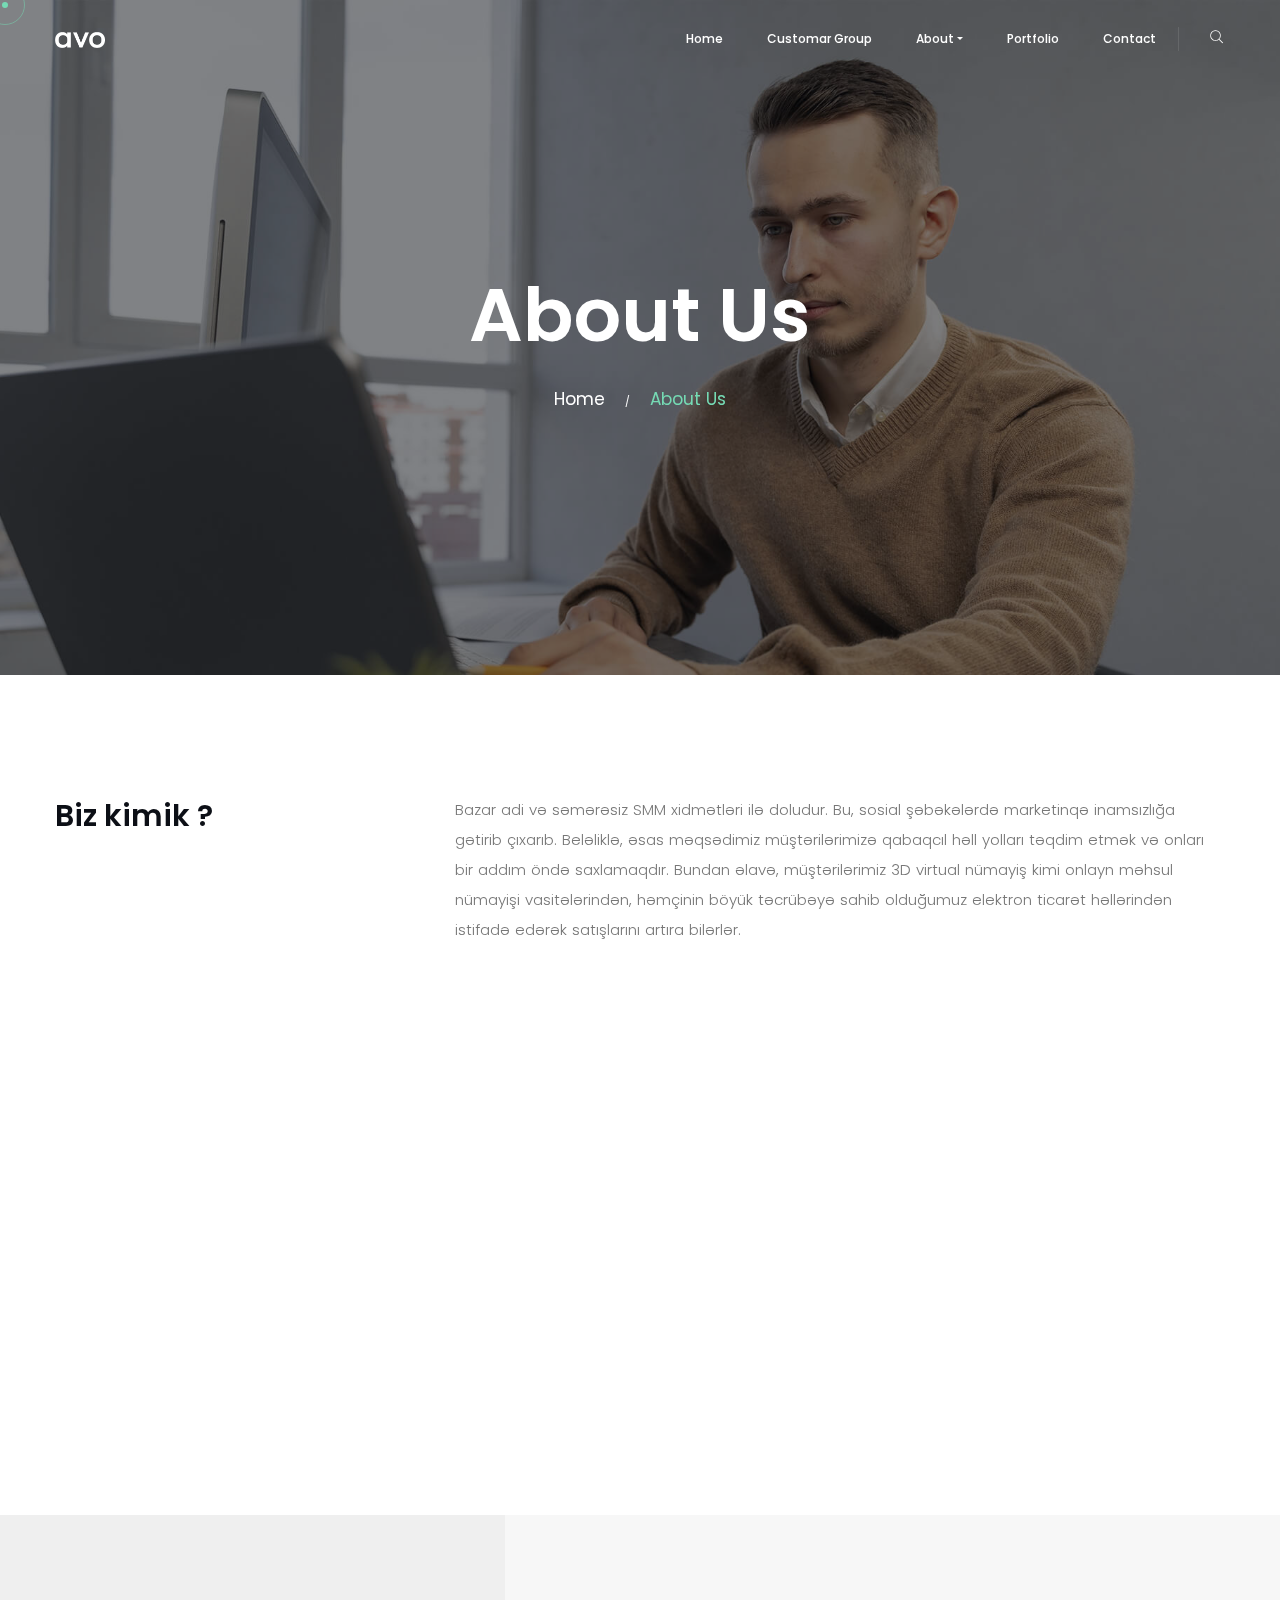
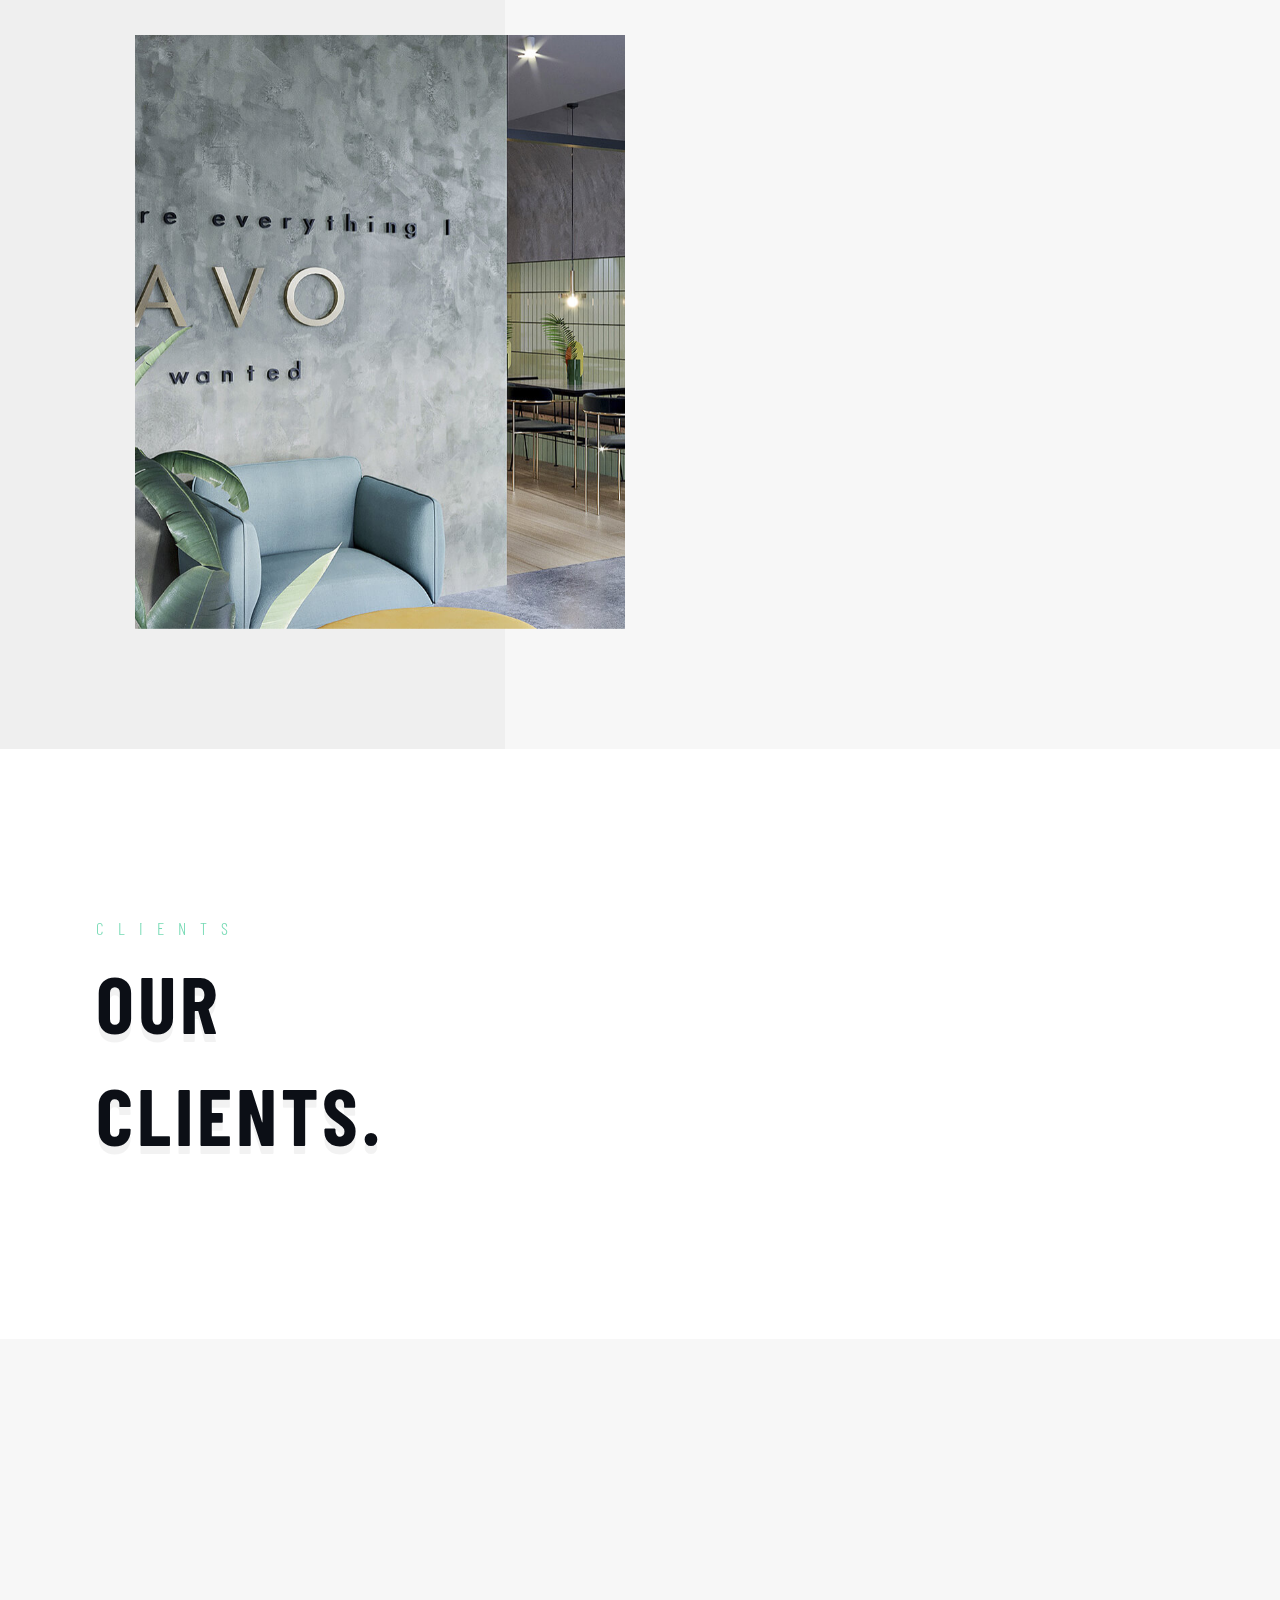
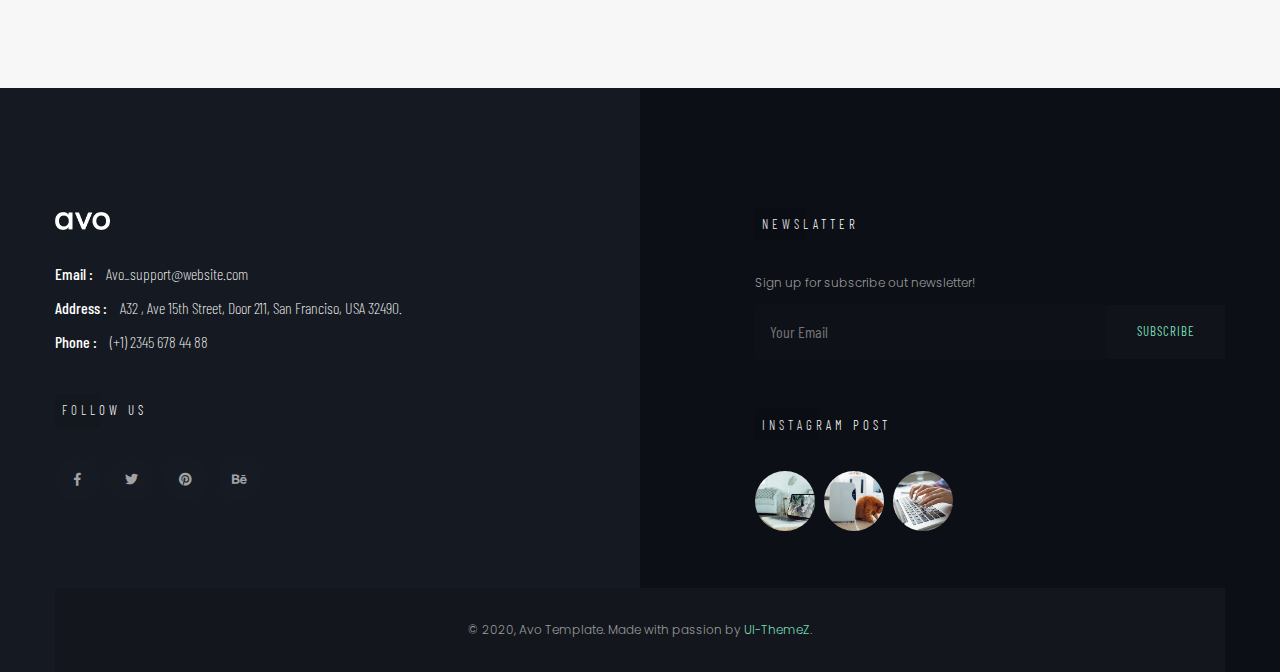
==== about.html @ 8f0574f6 "metafra" ====
<!DOCTYPE html>
<html lang="zxx">

<head>

    <!-- Metas -->
    <meta charset="utf-8">
    <meta http-equiv="X-UA-Compatible" content="IE=edge" />
    <meta name="viewport" content="width=device-width, initial-scale=1, maximum-scale=1" />
    <meta name="keywords" content="HTML5 Template Avo onepage themeforest" />
    <meta name="description" content="Avo - Onepage Multi-Purpose HTML5 Template" />
    <meta name="author" content="" />

    <!-- Title  -->
    <title>Avo</title>

    <!-- Favicon -->
    <link rel="shortcut icon" href="img/favicon.ico" />

    <!-- Google Fonts -->
    <link href="https://fonts.googleapis.com/css?family=Poppins:100,200,300,400,500,600,700,800,900&display=swap"
        rel="stylesheet">
    <link href="https://fonts.googleapis.com/css2?family=Barlow:wght@100;200;300;400;500;600;700;800;900&display=swap"
        rel="stylesheet">
    <link href="https://fonts.googleapis.com/css?family=Playfair+Display:400,500,600,700,800,900&display=swap"
        rel="stylesheet">
    <link href="https://fonts.googleapis.com/css2?family=Comfortaa:wght@300;400;500;600;700&display=swap"
        rel="stylesheet">
    <link href="https://fonts.googleapis.com/css2?family=Barlow+Condensed:wght@200;300;400;500;600;700&display=swap"
        rel="stylesheet">

    <!-- Plugins -->
    <link rel="stylesheet" href="css/plugins.css" />

    <!-- Core Style Css -->
    <link rel="stylesheet" href="css/style.css" />

</head>

<body>


    <!-- ==================== Start Loading ==================== -->

    <div id="preloader">
    </div>

    <!-- ==================== End Loading ==================== -->



    <!-- ==================== Start progress-scroll-button ==================== -->

    <div class="progress-wrap cursor-pointer">
        <svg class="progress-circle svg-content" width="100%" height="100%" viewBox="-1 -1 102 102">
            <path d="M50,1 a49,49 0 0,1 0,98 a49,49 0 0,1 0,-98" />
        </svg>
    </div>

    <!-- ==================== End progress-scroll-button ==================== -->



    <!-- ==================== Start cursor ==================== -->

    <div class="mouse-cursor cursor-outer"></div>
    <div class="mouse-cursor cursor-inner"></div>

    <!-- ==================== End cursor ==================== -->



    <!-- ==================== Start Navbar ==================== -->

    <nav class="navbar change navbar-expand-lg">
        <div class="container">

            <!-- Logo -->
            <a class="logo" href="index.html">
                <img src="img/logo-light.png" alt="logo">
            </a>

            <button class="navbar-toggler" type="button" data-toggle="collapse" data-target="#navbarSupportedContent"
                aria-controls="navbarSupportedContent" aria-expanded="false" aria-label="Toggle navigation">
                <span class="icon-bar"><i class="fas fa-bars"></i></span>
            </button>

            <!-- navbar links -->
            <div class="collapse navbar-collapse" id="navbarSupportedContent">
                <ul class="navbar-nav ml-auto">
                    <li class="nav-item">
                        <a class="nav-link" href="index.html">Home</a>
                    </li>

                    <li class="nav-item">
                        <a class="nav-link" href="index.html">Customar Group</a>
                    </li>

                   


                    <li class="nav-item dropdown">
                        <a class="nav-link dropdown-toggle" data-toggle="dropdown" href="#" role="button"
                            aria-haspopup="true" aria-expanded="false">About</a>
                        <div class="dropdown-menu">
                            <a class="dropdown-item" style="font-weight: bolder;" href="about.html">Biz Kimik</a>
                            <a class="dropdown-item" href="showcase2.html">Xidmət və məhsullarımız</a>
                            <a class="dropdown-item" href="showcase3.html">Paketler</a>
                            <a class="dropdown-item" href="showcase4.html">Eksklüziv Paket </a>
                            <a class="dropdown-item" href="showcase4.html">Niyə Biz</a>
                        </div>
                    </li>

                    <li class="nav-item">
                        <a class="nav-link" href="works2.html">Portfolio</a>
                    </li>



                    <li class="nav-item">
                        <a class="nav-link" href="contact.html">Contact</a>
                    </li>
                </ul>
                <div class="search">
                    <span class="icon pe-7s-search cursor-pointer"></span>
                    <div class="search-form text-center custom-font">
                        <form>
                            <input type="text" name="search" placeholder="Search">
                        </form>
                        <span class="close pe-7s-close cursor-pointer"></span>
                    </div>
                </div>
            </div>
        </div>
    </nav>

    <!-- ==================== End Navbar ==================== -->



    <!-- ==================== Start Slider ==================== -->

    <header class="pages-header bg-img valign parallaxie" data-background="img/slid/1.jpg" data-overlay-dark="5">
        <div class="container">
            <div class="row">
                <div class="col-lg-12">
                    <div class="cont text-center">
                        <h1>About Us</h1>
                        <div class="path">
                            <a href="#0">Home</a><span>/</span><a href="#0" class="active">About Us</a>
                        </div>
                    </div>
                </div>
            </div>
        </div>
    </header>

    <!-- ==================== End Slider ==================== -->



    <!-- ==================== Start Intro ==================== -->

    <section class="intro-section section-padding pb-0">
        <div class="container">
            <div class="row">
                <div class="col-lg-3 col-md-4">
                    <div class="htit sm-mb30">
                        <h4>Biz kimik ?</h4>
                    </div>
                </div>
                <div class="col-lg-8 offset-lg-1 col-md-8">
                    <div class="text">
                        <p class="wow txt" data-splitting>Bazar adi və səmərəsiz SMM xidmətləri ilə doludur. Bu, sosial şəbəkələrdə marketinqə inamsızlığa gətirib çıxarıb. Beləliklə, əsas məqsədimiz müştərilərimizə qabaqcıl həll yolları təqdim etmək və onları bir addım öndə saxlamaqdır. Bundan əlavə, müştərilərimiz 3D virtual nümayiş kimi onlayn məhsul nümayişi vasitələrindən, həmçinin böyük təcrübəyə sahib olduğumuz elektron ticarət həllərindən istifadə edərək satışlarını artıra bilərlər.</p>
                    </div>
                </div>
            </div>
        </div>
    </section>

    <!-- ==================== End Intro ==================== -->



    <!-- ==================== Start Services ==================== -->

    <section class="services section-padding">
        <div class="container">
            <div class="row">
                <div class="col-lg-4">
                    <div class="item md-mb50 wow fadeInUp" data-wow-delay=".3s">
                        <span class="icon pe-7s-gleam"></span>
                        <h6>Digital Marketing</h6>
                        <p>Tempore corrupti temporibus fuga earum asperiores fugit laudantium.</p>
                    </div>
                </div>
                <div class="col-lg-4">
                    <div class="item md-mb50 wow fadeInUp" data-wow-delay=".5s">
                        <span class="icon pe-7s-phone"></span>
                        <h6>Web & App Development</h6>
                        <p>Tempore corrupti temporibus fuga earum asperiores fugit laudantium.</p>
                    </div>
                </div>
                <div class="col-lg-4">
                    <div class="item wow fadeInUp" data-wow-delay=".7s">
                        <span class="icon pe-7s-magic-wand"></span>
                        <h6>Graphic Design</h6>
                        <p>Tempore corrupti temporibus fuga earum asperiores fugit laudantium.</p>
                    </div>
                </div>
            </div>
        </div>
    </section>

    <!-- ==================== End Services ==================== -->



    <!-- ==================== Start block-sec ==================== -->

    <!-- <section class="block-sec">
        <div class="background bg-img section-padding pb-0" data-background="img/slid/1.jpg" data-overlay-dark="8">
            <div class="container">
                <div class="row">
                    <div class="col-lg-6">
                        <div class="vid-area">
                            <div class="vid-icon">
                                <a class="vid" href="https://vimeo.com/127203262">
                                    <div class="vid-butn">
                                        <span class="icon">
                                            <i class="fas fa-play"></i>
                                        </span>
                                    </div>
                                </a>
                            </div>

                            <div class="cont">
                                <h3 class="wow" data-splitting>So that's us. There's no other way to put it.</h3>
                            </div>
                        </div>
                    </div>
                    <div class="col-lg-5 offset-lg-1">
                        <div class="testim-box">
                            <div class="head-box">
                                <h6 class="wow fadeIn" data-wow-delay=".5s">Our Happy Clients</h6>
                                <h4 class="wow fadeInLeft" data-wow-delay=".5s">What Client's Say?</h4>
                            </div>
                            <div class="slic-item wow fadeInUp" data-wow-delay=".5s">
                                <div class="item">
                                    <p>Nulla metus metus ullamcorper vel tincidunt sed euismod nibh volutpat velit
                                        class
                                        aptent taciti sociosqu ad litora.</p>
                                    <div class="info">
                                        <div class="img">
                                            <div class="img-box">
                                                <img src="img/clients/1.jpg" alt="">
                                            </div>
                                        </div>
                                        <div class="cont">
                                            <div class="author">
                                                <h6 class="author-name custom-font">Alex Regelman</h6>
                                                <span class="author-details">Co-founder, Colabrio</span>
                                            </div>
                                        </div>
                                    </div>
                                </div>
                                <div class="item">
                                    <p>Nulla metus metus ullamcorper vel tincidunt sed euismod nibh volutpat velit
                                        class
                                        aptent taciti sociosqu ad litora.</p>
                                    <div class="info">
                                        <div class="img">
                                            <div class="img-box">
                                                <img src="img/clients/2.jpg" alt="">
                                            </div>
                                        </div>
                                        <div class="cont">
                                            <div class="author">
                                                <h6 class="author-name custom-font">Alex Regelman</h6>
                                                <span class="author-details">Co-founder, Colabrio</span>
                                            </div>
                                        </div>
                                    </div>
                                </div>
                                <div class="item">
                                    <p>Nulla metus metus ullamcorper vel tincidunt sed euismod nibh volutpat velit
                                        class
                                        aptent taciti sociosqu ad litora.</p>
                                    <div class="info">
                                        <div class="img">
                                            <div class="img-box">
                                                <img src="img/clients/3.jpg" alt="">
                                            </div>
                                        </div>
                                        <div class="cont">
                                            <div class="author">
                                                <h6 class="author-name custom-font">Alex Regelman</h6>
                                                <span class="author-details">Co-founder, Colabrio</span>
                                            </div>
                                        </div>
                                    </div>
                                </div>
                            </div>
                        </div>
                    </div>
                </div>
            </div>
        </div>
    </section> -->

    <!-- ==================== End block-sec ==================== -->



    <!-- ==================== Start Skills Circle ==================== -->

    <!-- <section class="skills-circle sub-bg pt-50 pb-50">
        <div class="container">
            <div class="row">
                <div class="col-lg-7">
                    <div class="">
                        <div class="row">
                            <div class="col-md-6">
                                <div class="item wow fadeInLeft" data-wow-delay=".6">
                                    <div class="skill" data-value="0.9">
                                        <span class="custom-font">90%</span>
                                    </div>
                                    <div class="cont">
                                        <span>Project</span>
                                        <h6>Consulting</h6>
                                    </div>
                                </div>
                            </div>
                            <div class="col-md-6">
                                <div class="item wow fadeInLeft" data-wow-delay=".3">
                                    <div class="skill" data-value="0.75">
                                        <span class="custom-font">75%</span>
                                    </div>
                                    <div class="cont">
                                        <span>App</span>
                                        <h6>Development</h6>
                                    </div>
                                </div>
                            </div>
                        </div>
                    </div>
                </div>
            </div>
        </div>
    </section> -->

    <!-- ==================== End Skills Circle ==================== -->



    <!-- ==================== Start Team ==================== -->

    <!-- <section class="team section-padding">
        <div class="container">
            <div class="row">
                <div class="col-lg-4 valign">
                    <div class="full-width">
                        <div class="sec-head custom-font mb-0">
                            <h6>Employees</h6>
                            <h3>Our Team.</h3>
                        </div>
                        <div class="navs mt-30 wow fadeInUp" data-wow-delay=".3s">
                            <span class="prev cursor-pointer">
                                <i class="fas fa-chevron-left"></i>
                            </span>
                            <span class="next cursor-pointer">
                                <i class="fas fa-chevron-right"></i>
                            </span>
                        </div>
                    </div>
                </div>
                <div class="col-lg-8">
                    <div class="team-container">
                        <div class="item wow fadeInUp" data-wow-delay=".3s">
                            <div class="img wow imago">
                                <img src="img/team/01.jpg" alt="">
                            </div>
                            <div class="info">
                                <h5>Hasib sharif</h5>
                                <span>General Manager</span>
                                <div class="social">
                                    <a href="#0"><i class="fab fa-facebook-f"></i></a>
                                    <a href="#0"><i class="fab fa-twitter"></i></a>
                                    <a href="#0"><i class="fab fa-behance"></i></a>
                                    <a href="#0"><i class="fab fa-linkedin-in"></i></a>
                                </div>
                            </div>
                        </div>
                        <div class="item wow fadeInUp" data-wow-delay=".3s">
                            <div class="img wow imago">
                                <img src="img/team/02.jpg" alt="">
                            </div>
                            <div class="info">
                                <h5>Jonson Leo</h5>
                                <span>Founder</span>
                                <div class="social">
                                    <a href="#0"><i class="fab fa-facebook-f"></i></a>
                                    <a href="#0"><i class="fab fa-twitter"></i></a>
                                    <a href="#0"><i class="fab fa-behance"></i></a>
                                    <a href="#0"><i class="fab fa-linkedin-in"></i></a>
                                </div>
                            </div>
                        </div>
                        <div class="item wow fadeInUp" data-wow-delay=".3s">
                            <div class="img wow imago">
                                <img src="img/team/03.jpg" alt="">
                            </div>
                            <div class="info">
                                <h5>Leio Man</h5>
                                <span>Founder</span>
                                <div class="social">
                                    <a href="#0"><i class="fab fa-facebook-f"></i></a>
                                    <a href="#0"><i class="fab fa-twitter"></i></a>
                                    <a href="#0"><i class="fab fa-behance"></i></a>
                                    <a href="#0"><i class="fab fa-linkedin-in"></i></a>
                                </div>
                            </div>
                        </div>
                        <div class="item wow fadeInUp" data-wow-delay=".3s">
                            <div class="img wow imago">
                                <img src="img/team/4.jpg" alt="">
                            </div>
                            <div class="info">
                                <h5>Robert Front</h5>
                                <span>CEO Founder</span>
                                <div class="social">
                                    <a href="#0"><i class="fab fa-facebook-f"></i></a>
                                    <a href="#0"><i class="fab fa-twitter"></i></a>
                                    <a href="#0"><i class="fab fa-behance"></i></a>
                                    <a href="#0"><i class="fab fa-linkedin-in"></i></a>
                                </div>
                            </div>
                        </div>
                        <div class="item wow fadeInUp" data-wow-delay=".3s">
                            <div class="img wow imago">
                                <img src="img/team/5.jpg" alt="">
                            </div>
                            <div class="info">
                                <h5>Legender Mao</h5>
                                <span>3D Visualization</span>
                                <div class="social">
                                    <a href="#0"><i class="fab fa-facebook-f"></i></a>
                                    <a href="#0"><i class="fab fa-twitter"></i></a>
                                    <a href="#0"><i class="fab fa-behance"></i></a>
                                    <a href="#0"><i class="fab fa-linkedin-in"></i></a>
                                </div>
                            </div>
                        </div>
                        <div class="item wow fadeInUp" data-wow-delay=".3s">
                            <div class="img wow imago">
                                <img src="img/team/6.jpg" alt="">
                            </div>
                            <div class="info">
                                <h5>Matt Huk</h5>
                                <span>3D Visualization</span>
                                <div class="social">
                                    <a href="#0"><i class="fab fa-facebook-f"></i></a>
                                    <a href="#0"><i class="fab fa-twitter"></i></a>
                                    <a href="#0"><i class="fab fa-behance"></i></a>
                                    <a href="#0"><i class="fab fa-linkedin-in"></i></a>
                                </div>
                            </div>
                        </div>
                    </div>
                </div>
            </div>
        </div>
    </section> -->

    <!-- ==================== End Team ==================== -->



    <!-- ==================== Start Minimal-Area ==================== -->

    <section class="min-area sub-bg">
        <div class="container">
            <div class="row">
                <div class="col-lg-6">
                    <div class="img">
                        <img class="thumparallax-down" src="img/min-area.jpg" alt="">
                    </div>
                </div>
                <div class="col-lg-6 valign">
                    <div class="content">
                        <h4 class="wow custom-font" data-splitting>About us.</h4>
                        <p class="wow txt" data-splitting>Our creative Ad agency is ranked among the finest in
                            the US. We cultivate smart ideas for start-ups and seasoned players.
                        </p>
                        <ul class="feat">
                            <li class="wow fadeInUp" data-wow-delay=".2s">
                                <h6><span>1</span> Our Mission</h6>
                                <p>luctus massa ipsum at tempus eleifend congue lectus bibendum</p>
                            </li>
                            <li class="wow fadeInUp" data-wow-delay=".4s">
                                <h6><span>2</span> Our Goals</h6>
                                <p>luctus massa ipsum at tempus eleifend congue lectus bibendum</p>
                            </li>
                            <li class="wow fadeInUp" data-wow-delay=".6s">
                                <h6><span>3</span> Why Us? </h6>
                                <p>luctus massa ipsum at tempus eleifend congue lectus bibendum</p>
                            </li>
                        </ul>
                    </div>
                </div>
            </div>
        </div>
    </section>

    <!-- ==================== End Minimal-Area ==================== -->



    <!-- ==================== Start clients Brands ==================== -->

    <section class="clients section-padding">
        <div class="container">
            <div class="row">
                <div class="col-lg-4 valign">
                    <div class="sec-head custom-font mb-0">
                        <h6>Clients</h6>
                        <h3>Our <br> Clients.</h3>
                    </div>
                </div>
                <div class="col-lg-8">
                    <div>
                        <div class="row bord">
                            <div class="col-md-3 col-6 brands">
                                <div class="item wow fadeIn" data-wow-delay=".3s">
                                    <div class="img">
                                        <img src="img/clients/brands/1.png" alt="">
                                        <a href="#0" class="link" data-splitting>www.avo.com</a>
                                    </div>
                                </div>
                            </div>
                            <div class="col-md-3 col-6 brands">
                                <div class="item wow fadeIn" data-wow-delay=".6s">
                                    <div class="img">
                                        <img src="img/clients/brands/2.png" alt="">
                                        <a href="#0" class="link" data-splitting>www.avo.com</a>
                                    </div>
                                </div>
                            </div>
                            <div class="col-md-3 col-6 brands">
                                <div class="item wow fadeIn" data-wow-delay=".8s">
                                    <div class="img">
                                        <img src="img/clients/brands/3.png" alt="">
                                        <a href="#0" class="link" data-splitting>www.avo.com</a>
                                    </div>
                                </div>
                            </div>
                            <div class="col-md-3 col-6 brands">
                                <div class="item wow fadeIn" data-wow-delay=".3s">
                                    <div class="img">
                                        <img src="img/clients/brands/4.png" alt="">
                                        <a href="#0" class="link" data-splitting>www.avo.com</a>
                                    </div>
                                </div>
                            </div>
                        </div>
                        <div class="row">
                            <div class="col-md-3 col-6 brands">
                                <div class="item wow fadeIn" data-wow-delay=".4s">
                                    <div class="img">
                                        <img src="img/clients/brands/5.png" alt="">
                                        <a href="#0" class="link" data-splitting>www.avo.com</a>
                                    </div>
                                </div>
                            </div>
                            <div class="col-md-3 col-6 brands">
                                <div class="item wow fadeIn" data-wow-delay=".7s">
                                    <div class="img">
                                        <img src="img/clients/brands/6.png" alt="">
                                        <a href="#0" class="link" data-splitting>www.avo.com</a>
                                    </div>
                                </div>
                            </div>
                            <div class="col-md-3 col-6 brands">
                                <div class="item wow fadeIn" data-wow-delay=".5s">
                                    <div class="img">
                                        <img src="img/clients/brands/7.png" alt="">
                                        <a href="#0" class="link" data-splitting>www.avo.com</a>
                                    </div>
                                </div>
                            </div>
                            <div class="col-md-3 col-6 brands">
                                <div class="item wow fadeIn" data-wow-delay=".3s">
                                    <div class="img">
                                        <img src="img/clients/brands/8.png" alt="">
                                        <a href="#0" class="link" data-splitting>www.avo.com</a>
                                    </div>
                                </div>
                            </div>
                        </div>
                    </div>
                </div>
            </div>
        </div>
    </section>

    <!-- ==================== End clients Brands ==================== -->



    <!-- ==================== Start call-to-action ==================== -->

    <section class="call-action section-padding sub-bg bg-img" data-background="img/pattern.png">
        <div class="container">
            <div class="row">
                <div class="col-md-8 col-lg-9">
                    <div class="content sm-mb30">
                        <h6 class="wow" data-splitting>Let’s Talk</h6>
                        <h2 class="wow custom-font" data-splitting>about your <b>next project</b>.</h2>
                    </div>
                </div>

                <div class="col-md-4 col-lg-3 valign">
                    <a href="contact.html" class="btn-curve btn-blc wow fadeInUp" data-wow-delay=".5s"><span>Get In
                            Touch</span></a>
                </div>

            </div>
        </div>
    </section>

    <!-- ==================== End call-to-action ==================== -->



    <!-- ==================== Start Footer ==================== -->

    <footer class="footer-half sub-bg section-padding pb-0">
        <div class="container">
            <div class="row">
                <div class="col-lg-5">
                    <div class="cont">
                        <div class="logo">
                            <a href="#0">
                                <img src="img/logo-light.png" alt="">
                            </a>
                        </div>
                        <div class="con-info custom-font">
                            <ul>
                                <li><span>Email : </span> Avo_support@website.com</li>
                                <li><span>Address : </span> A32 , Ave 15th Street, Door 211, San Franciso, USA
                                    32490.
                                </li>
                                <li><span>Phone : </span> (+1) 2345 678 44 88</li>
                            </ul>
                        </div>
                        <div class="social-icon">
                            <h6 class="custom-font stit simple-btn">Follow Us</h6>
                            <div class="social">
                                <a href="#0" class="icon">
                                    <i class="fab fa-facebook-f"></i>
                                </a>
                                <a href="#0" class="icon">
                                    <i class="fab fa-twitter"></i>
                                </a>
                                <a href="#0" class="icon">
                                    <i class="fab fa-pinterest"></i>
                                </a>
                                <a href="#0" class="icon">
                                    <i class="fab fa-behance"></i>
                                </a>
                            </div>
                        </div>
                    </div>
                </div>
                <div class="col-lg-5 offset-lg-2">
                    <div class="subscribe mb-50">
                        <h6 class="custom-font stit simple-btn">Newslatter</h6>
                        <p>Sign up for subscribe out newsletter!</p>
                        <form>
                            <div class="form-group custom-font">
                                <input type="email" name="subscribe" placeholder="Your Email">
                                <button class="cursor-pointer">Subscribe</button>
                            </div>
                        </form>
                    </div>
                    <div class="insta">
                        <h6 class="custom-font stit simple-btn">Instagram Post</h6>
                        <div class="insta-gallary">
                            <a href="#0">
                                <img src="img/insta/1.jpg" alt="">
                            </a>
                            <a href="#0">
                                <img src="img/insta/2.jpg" alt="">
                            </a>
                            <a href="#0">
                                <img src="img/insta/3.jpg" alt="">
                            </a>
                        </div>
                    </div>
                </div>
            </div>
            <div class="copyrights text-center">
                <p>© 2020, Avo Template. Made with passion by <a href="#0">UI-ThemeZ</a>.</p>
            </div>
        </div>
    </footer>

    <!-- ==================== End Footer ==================== -->






    <!-- jQuery -->
    <script src="js/jquery-3.0.0.min.js"></script>
    <script src="js/jquery-migrate-3.0.0.min.js"></script>

    <!-- plugins -->
    <script src="js/plugins.js"></script>

    <!-- custom scripts -->
    <script src="js/scripts.js"></script>

</body>

</html>
---- css/plugins.css ----
/*-----------------------------------------------------------------------------------

	Theme Name: avo
	Theme URI: http://
	Description: The Multi-Purpose Template
	Author: ui-themez
	Author URI: http://themeforest.net/user/ui-themez
	Version: 1.0

-----------------------------------------------------------------------------------*/

/* ----------------------------------------------------------------
			[ All Css Plugins & Helper Classes File ]
-----------------------------------------------------------------*/

/* == bootstrap == */
@import url("plugins/bootstrap.min.css");

/* == animate css == */
@import url("plugins/animate.css");

/* == ionicons icon font == */
@import url("plugins/ionicons.min.css");

/* == pe-icon-7-stroke == */
@import url("plugins/pe-icon-7-stroke.css");

/* == fontawesome icon font == */
@import url("plugins/fontawesome-all.min.css");

/* == justifiedGallery.min == */
@import url("plugins/justifiedGallery.min.css");

/* == YouTubePopUp == */
@import url("plugins/YouTubePopUp.css");

/* == slick carousel == */
@import url("plugins/slick.css");
@import url("plugins/slick-theme.css");

/* == swiper.min font == */
@import url("plugins/swiper.min.css");

@import url("plugins/helper.css");

@import url("plugins/prism.css");
---- css/style.css ----
/*-----------------------------------------------------------------------------------

    Theme Name: Avo
    Theme URI: http://
    Description: Creative Agency & Portfolio
    Author: UI-ThemeZ
    Author URI: http://themeforest.net/user/UI-ThemeZ
    Version: 1.0

-----------------------------------------------------------------------------------*/
/* ----------------------------------------------------------------

== Table Of Content

    |--- BASE

        |- typography
        |- helper classes

    |--- SHORTCODES

        |- extra
        |- overlay
        |- section-heading
        |- buttons
        |- navbar
        |- sliders
        |- intro
        |- feature-box
        |- clients
        |- counter
        |- portfolio
        |- process
        |- progress-bar
        |- tabs
        |- team
        |- testimonials
        |- blog
        |- contact-form
        |- footers

    |--- BASE

        |- responsive
	


---------------------------------------------------------------- */
/* ====================== [ Start Typography  ] ====================== */
* {
  margin: 0;
  padding: 0;
  -webkit-box-sizing: border-box;
  box-sizing: border-box;
  outline: none;
  list-style: none; }

body {
  color: #0c0f16;
  line-height: 1.5;
  font-weight: 400;
  overflow-x: hidden !important;
  font-family: 'Poppins', sans-serif; }
  body.bd-dark {
    color: #fff;
    background: #0c0f16; }

img {
  width: 100%;
  height: auto; }

span, a, a:hover {
  display: inline-block;
  color: inherit; }

h1 {
  font-size: 55px; }

h2 {
  font-size: 40px; }

h3 {
  font-size: 35px; }

h4 {
  font-size: 30px; }

h5 {
  font-size: 25px; }

h6 {
  font-size: 18px; }

h1, h2, h3, h4, h5, h6 {
  margin: 0;
  line-height: 1.4;
  font-weight: 600; }

p {
  color: #777;
  font-size: 15px;
  font-weight: 300;
  line-height: 2;
  margin: 0; }

a, span {
  display: inline-block; }
  a:hover, span:hover {
    text-decoration: none; }

.container {
  max-width: 1200px; }

.custom-font {
  font-family: 'Barlow Condensed', sans-serif; }

/* ====================== [ End Typography  ] ====================== */
/* ====================== [ Start Helper Classes  ] ====================== */
.o-hidden {
  overflow: hidden; }

.position-re {
  position: relative; }

.ontop {
  position: relative;
  z-index: 7; }

.full-over {
  position: absolute !important;
  top: 0;
  left: 0;
  height: 100%;
  width: 100%; }

.full-width {
  width: 100% !important; }

.main-color {
  color: #75dab4 !important; }

.bg-gray {
  background-color: #f8f4f3; }
  .bg-gray .primery-shadow {
    -webkit-box-shadow: 0px 4px 30px -4px rgba(0, 0, 0, 0.2);
    box-shadow: 0px 4px 30px -4px rgba(0, 0, 0, 0.2); }

.bg-dark {
  background-color: #141414 !important; }
  .bg-dark .primery-shadow {
    -webkit-box-shadow: 0px 4px 40px -4px rgba(255, 255, 255, 0.2);
    box-shadow: 0px 4px 40px -4px rgba(255, 255, 255, 0.2); }

.bg-color {
  background-color: #75dab4 !important; }
  .bg-color .primery-shadow {
    -webkit-box-shadow: 0px 4px 40px -4px rgba(255, 255, 255, 0.2);
    box-shadow: 0px 4px 40px -4px rgba(255, 255, 255, 0.2); }

.sub-bg {
  background: #f7f7f7 !important; }

.bg-img {
  background-size: cover;
  background-repeat: no-repeat; }

.bg-center {
  background-position: center center; }

.bg-fixed {
  background-attachment: fixed; }

.bg-repeat {
  background-size: auto;
  background-repeat: repeat; }

.section-padding {
  padding: 120px 0; }

.section-ptb {
  padding: 80px 0; }

.cmd-padding {
  padding: 0 10px; }

.csm-padding {
  padding: 0 5px; }

.head-pt {
  padding: 80px 0 0; }

.head-pb {
  padding: 0 0 80px; }

.rounded {
  border-radius: 5px; }

.circle {
  border-radius: 50%; }

.unlist {
  list-style: none; }

.undecro:hover {
  text-decoration: none; }

.inline {
  display: inline-block; }

.valign {
  display: -webkit-box;
  display: -ms-flexbox;
  display: flex;
  -webkit-box-align: center;
  -ms-flex-align: center;
  align-items: center; }

.primery-shadow {
  -webkit-box-shadow: 0px 8px 30px -4px rgba(0, 0, 0, 0.1);
  box-shadow: 0px 8px 30px -4px rgba(0, 0, 0, 0.1); }

.padding5 {
  padding-right: 5%;
  padding-left: 5%; }

/*-------------------------------------------------------
					 text color
-------------------------------------------------------*/
.text-white {
  color: #FFF; }

.text-black {
  color: #000; }

.text-extra-light-gray {
  color: #b7b7b7; }

/*-------------------------------------------------------
					font-weight
-------------------------------------------------------*/
.fw-100 {
  font-weight: 100 !important; }

.fw-200 {
  font-weight: 200 !important; }

.fw-300 {
  font-weight: 300 !important; }

.fw-400 {
  font-weight: 400 !important; }

.fw-500 {
  font-weight: 500 !important; }

.fw-600 {
  font-weight: 600 !important; }

.fw-700 {
  font-weight: 700 !important; }

.fw-800 {
  font-weight: 800 !important; }

.fw-900 {
  font-weight: 900 !important; }

/*-------------------------------------------------------
					 font-size
-------------------------------------------------------*/
.fz-10 {
  font-size: 10px !important; }

.fz-12 {
  font-size: 12px !important; }

.fz-14 {
  font-size: 14px !important; }

.fz-15 {
  font-size: 15px !important; }

.fz-16 {
  font-size: 16px !important; }

.fz-18 {
  font-size: 18px !important; }

.fz-20 {
  font-size: 20px !important; }

.fz-22 {
  font-size: 22px !important; }

.fz-25 {
  font-size: 25px !important; }

.fz-30 {
  font-size: 30px !important; }

.fz-40 {
  font-size: 40px !important; }

.fz-50 {
  font-size: 50px !important; }

/*-------------------------------------------------------
					line-height
-------------------------------------------------------*/
.line-height-10 {
  line-height: 10px; }

.line-height-13 {
  line-height: 13px; }

.line-height-18 {
  line-height: 18px; }

.line-height-20 {
  line-height: 20px; }

.line-height-24 {
  line-height: 24px; }

.line-height-22 {
  line-height: 22px; }

.line-height-26 {
  line-height: 26px; }

.line-height-28 {
  line-height: 28px; }

.line-height-30 {
  line-height: 30px; }

.line-height-35 {
  line-height: 35px; }

.line-height-40 {
  line-height: 40px; }

.line-height-45 {
  line-height: 45px; }

.line-height-50 {
  line-height: 50px; }

.line-height-55 {
  line-height: 55px; }

.line-height-60 {
  line-height: 60px; }

.line-height-65 {
  line-height: 65px; }

.line-height-70 {
  line-height: 70px; }

.line-height-75 {
  line-height: 75px; }

.line-height-80 {
  line-height: 80px; }

.line-height-85 {
  line-height: 85px; }

.line-height-90 {
  line-height: 90px; }

.line-height-95 {
  line-height: 95px; }

.line-height-100 {
  line-height: 100px; }

.line-height-110 {
  line-height: 110px; }

.line-height-120 {
  line-height: 120px; }

/*-------------------------------------------------------
					text-transform
-------------------------------------------------------*/
.text-u {
  text-transform: uppercase !important; }

.text-l {
  text-transform: lowercase !important; }

.text-c {
  text-transform: capitalize !important; }

.text-non {
  text-transform: none !important; }

.text-i {
  font-style: italic; }

/*-------------------------------------------------------
					 letter-spacing
-------------------------------------------------------*/
.ls0 {
  letter-spacing: 0px !important; }

.ls1 {
  letter-spacing: 1px !important; }

.ls2 {
  letter-spacing: 2px !important; }

.ls3 {
  letter-spacing: 3px !important; }

.ls4 {
  letter-spacing: 4px !important; }

.ls5 {
  letter-spacing: 5px !important; }

.ls10 {
  letter-spacing: 10px !important; }

/*-------------------------------------------------------
			 margin-top  (0/100) +5
-------------------------------------------------------*/
.mt-0 {
  margin-top: 0 !important; }

.mt-5 {
  margin-top: 5px !important; }

.mt-10 {
  margin-top: 10px !important; }

.mt-15 {
  margin-top: 15px !important; }

.mt-20 {
  margin-top: 20px !important; }

.mt-25 {
  margin-top: 25px !important; }

.mt-30 {
  margin-top: 30px !important; }

.mt-35 {
  margin-top: 35px !important; }

.mt-40 {
  margin-top: 40px !important; }

.mt-45 {
  margin-top: 45px !important; }

.mt-50 {
  margin-top: 50px !important; }

.mt-55 {
  margin-top: 55px !important; }

.mt-60 {
  margin-top: 60px !important; }

.mt-62 {
  margin-top: 62px !important; }

.mt-65 {
  margin-top: 65px !important; }

.mt-70 {
  margin-top: 70px !important; }

.mt-75 {
  margin-top: 75px !important; }

.mt-80 {
  margin-top: 80px !important; }

.mt-85 {
  margin-top: 85px !important; }

.mt-90 {
  margin-top: 90px !important; }

.mt-95 {
  margin-top: 95px !important; }

.mt-100 {
  margin-top: 100px !important; }

/*-------------------------------------------------------
			 margin-bottom  (0/100) +5
-------------------------------------------------------*/
.mb-0 {
  margin-bottom: 0 !important; }

.mb-5 {
  margin-bottom: 5px !important; }

.mb-10 {
  margin-bottom: 10px !important; }

.mb-15 {
  margin-bottom: 15px !important; }

.mb-20 {
  margin-bottom: 20px !important; }

.mb-25 {
  margin-bottom: 25px !important; }

.mb-30 {
  margin-bottom: 30px !important; }

.mb-35 {
  margin-bottom: 35px !important; }

.mb-40 {
  margin-bottom: 40px !important; }

.mb-45 {
  margin-bottom: 45px !important; }

.mb-50 {
  margin-bottom: 50px !important; }

.mb-55 {
  margin-bottom: 55px !important; }

.mb-60 {
  margin-bottom: 60px !important; }

.mb-62 {
  margin-bottom: 62px !important; }

.mb-65 {
  margin-bottom: 65px !important; }

.mb-70 {
  margin-bottom: 70px !important; }

.mb-75 {
  margin-bottom: 75px !important; }

.mb-80 {
  margin-bottom: 80px !important; }

.mb-85 {
  margin-bottom: 85px !important; }

.mb-90 {
  margin-bottom: 90px !important; }

.mb-95 {
  margin-bottom: 95px !important; }

.mb-100 {
  margin-bottom: 100px !important; }

/*-------------------------------------------------------
			padding-top  (0/100) +5
-------------------------------------------------------*/
.pt-0 {
  padding-top: 0 !important; }

.pt-5 {
  padding-top: 5px !important; }

.pt-10 {
  padding-top: 10px !important; }

.pt-15 {
  padding-top: 15px !important; }

.pt-20 {
  padding-top: 20px !important; }

.pt-25 {
  padding-top: 25px !important; }

.pt-30 {
  padding-top: 30px !important; }

.pt-35 {
  padding-top: 35px !important; }

.pt-40 {
  padding-top: 40px !important; }

.pt-45 {
  padding-top: 45px !important; }

.pt-50 {
  padding-top: 50px !important; }

.pt-55 {
  padding-top: 55px !important; }

.pt-60 {
  padding-top: 60px !important; }

.pt-65 {
  padding-top: 65px !important; }

.pt-70 {
  padding-top: 70px !important; }

.pt-75 {
  padding-top: 75px !important; }

.pt-80 {
  padding-top: 80px !important; }

.pt-85 {
  padding-top: 85px !important; }

.pt-90 {
  padding-top: 90px !important; }

.pt-95 {
  padding-top: 95px !important; }

.pt-100 {
  padding-top: 100px !important; }

/*-------------------------------------------------------
		 padding-bottom  (0/100) +5
-------------------------------------------------------*/
.pb-0 {
  padding-bottom: 0 !important; }

.pb-5 {
  padding-bottom: 5px !important; }

.pb-10 {
  padding-bottom: 10px !important; }

.pb-15 {
  padding-bottom: 15px !important; }

.pb-20 {
  padding-bottom: 20px !important; }

.pb-25 {
  padding-bottom: 25px !important; }

.pb-30 {
  padding-bottom: 30px !important; }

.pb-35 {
  padding-bottom: 35px !important; }

.pb-40 {
  padding-bottom: 40px !important; }

.pb-45 {
  padding-bottom: 45px !important; }

.pb-50 {
  padding-bottom: 50px !important; }

.pb-55 {
  padding-bottom: 55px !important; }

.pb-60 {
  padding-bottom: 60px !important; }

.pb-65 {
  padding-bottom: 65px !important; }

.pb-70 {
  padding-bottom: 70px !important; }

.pb-75 {
  padding-bottom: 75px !important; }

.pb-80 {
  padding-bottom: 80px !important; }

.pb-85 {
  padding-bottom: 85px !important; }

.pb-90 {
  padding-bottom: 90px !important; }

.pb-95 {
  padding-bottom: 95px !important; }

.pb-100 {
  padding-bottom: 100px !important; }

.no-padding {
  padding: 0 !important; }

/* ====================== [ End Helper Classes  ] ====================== */
/* ====================== [ Start Preloader ] ====================== */
.pace {
  pointer-events: none;
  -webkit-user-select: none;
  -moz-user-select: none;
  -ms-user-select: none;
  user-select: none;
  z-index: 99999999999999;
  position: fixed;
  margin: auto;
  top: 0;
  left: 0;
  right: 0;
  bottom: 0;
  width: 400px;
  border: 0px;
  height: 1px;
  overflow: hidden;
  background: rgba(255, 255, 255, 0.05);
  -webkit-transition: all 1s;
  -o-transition: all 1s;
  transition: all 1s; }
  .pace .pace-progress {
    -webkit-transform: translate3d(0, 0, 0);
    transform: translate3d(0, 0, 0);
    max-width: 300px;
    position: fixed;
    z-index: 99999999999999;
    display: block;
    position: absolute;
    top: 0;
    right: 100%;
    height: 100%;
    width: 100%;
    background: #75dab4; }

.pace.pace-inactive {
  width: 100vw;
  opacity: 0; }
  .pace.pace-inactive .pace-progress {
    max-width: 100vw; }

#preloader {
  width: 100%;
  height: 100vh;
  overflow: hidden;
  position: fixed;
  z-index: 9999999; }
  #preloader:after, #preloader:before {
    content: '';
    position: fixed;
    left: 0;
    height: 50%;
    width: 100%;
    background: #252531;
    -webkit-transition-timing-function: cubic-bezier(0.19, 1, 0.22, 1);
    -o-transition-timing-function: cubic-bezier(0.19, 1, 0.22, 1);
    transition-timing-function: cubic-bezier(0.19, 1, 0.22, 1); }
  #preloader:before {
    top: 0; }
  #preloader:after {
    bottom: 0; }
  #preloader.isdone {
    visibility: hidden;
    -webkit-transition-delay: 1.5s;
    -o-transition-delay: 1.5s;
    transition-delay: 1.5s; }
    #preloader.isdone:after, #preloader.isdone:before {
      height: 0;
      -webkit-transition: all 0.7s cubic-bezier(1, 0, 0.55, 1);
      -o-transition: all 0.7s cubic-bezier(1, 0, 0.55, 1);
      transition: all 0.7s cubic-bezier(1, 0, 0.55, 1);
      -webkit-transition-delay: 1s;
      -o-transition-delay: 1s;
      transition-delay: 1s; }

.loading-text {
  font-weight: 300;
  text-transform: uppercase;
  letter-spacing: 10px;
  position: absolute;
  top: calc(50% - 30px);
  left: 50%;
  -webkit-transform: translate(-50%, -50%);
  -ms-transform: translate(-50%, -50%);
  transform: translate(-50%, -50%);
  color: #75dab4;
  font-family: 'Teko', sans-serif;
  z-index: 9999; }
  .loading-text.isdone {
    top: 50%;
    opacity: 0;
    -webkit-transition: all 0.8s cubic-bezier(0.19, 1, 0.22, 1);
    -o-transition: all 0.8s cubic-bezier(0.19, 1, 0.22, 1);
    transition: all 0.8s cubic-bezier(0.19, 1, 0.22, 1);
    -webkit-transition-delay: .5s;
    -o-transition-delay: .5s;
    transition-delay: .5s; }

/* ====================== [ End Preloader ] ====================== */
/* ====================== [ Start Text Animation & Images ] ====================== */
.splitting.animated .char {
  -webkit-animation: fadeInUp 0.4s cubic-bezier(0.3, 0, 0.7, 1) both;
  animation: fadeInUp 0.4s cubic-bezier(0.3, 0, 0.7, 1) both;
  -webkit-animation-delay: calc(30ms * var(--char-index));
  animation-delay: calc(30ms * var(--char-index)); }

.splitting .whitespace {
  width: 5px; }

@-webkit-keyframes fadeInUp {
  0% {
    opacity: 0;
    -webkit-transform: translateY(20px);
    transform: translateY(20px); }
  100% {
    opacity: 1;
    -webkit-transform: translateY(0);
    transform: translateY(0); } }

@keyframes fadeInUp {
  0% {
    opacity: 0;
    -webkit-transform: translateY(20px);
    transform: translateY(20px); }
  100% {
    opacity: 1;
    -webkit-transform: translateY(0);
    transform: translateY(0); } }

.splitting.txt.animated .char {
  -webkit-animation: fadeIn 0.3s cubic-bezier(0.3, 0, 0.7, 1) both;
  animation: fadeIn 0.3s cubic-bezier(0.3, 0, 0.7, 1) both;
  -webkit-animation-delay: calc(10ms * var(--char-index));
  animation-delay: calc(10ms * var(--char-index)); }

.splitting.txt .whitespace {
  width: 5px; }

@-webkit-keyframes fadeIn {
  0% {
    opacity: 0; }
  100% {
    opacity: 1; } }

@keyframes fadeIn {
  0% {
    opacity: 0; }
  100% {
    opacity: 1; } }

.imago {
  -webkit-clip-path: polygon(0 0, 100% 0, 100% 0, 0 0);
  clip-path: polygon(0 0, 100% 0, 100% 0, 0 0);
  -webkit-transition: all .8s;
  -o-transition: all .8s;
  transition: all .8s;
  -webkit-transition-delay: .3s;
  -o-transition-delay: .3s;
  transition-delay: .3s; }
  .imago.animated {
    -webkit-clip-path: polygon(0 0, 100% 0, 100% 100%, 0 100%);
    clip-path: polygon(0 0, 100% 0, 100% 100%, 0 100%); }

/* ====================== [ End Text Animation & Images ] ====================== */
/* ====================== [ Start Cursor Style ] ====================== */
body {
  cursor: none; }

.mouse-cursor {
  position: fixed;
  left: 0;
  top: 0;
  pointer-events: none;
  border-radius: 50%;
  -webkit-transform: translateZ(0);
  transform: translateZ(0);
  visibility: hidden; }

.cursor-inner {
  margin-left: 2px;
  margin-top: 2px;
  width: 6px;
  height: 6px;
  z-index: 10000001;
  background-color: #75dab4;
  -webkit-transition: width .3s ease-in-out,
 height .3s ease-in-out,
 margin .3s ease-in-out,
 opacity .3s ease-in-out;
  -o-transition: width .3s ease-in-out,
 height .3s ease-in-out,
 margin .3s ease-in-out,
 opacity .3s ease-in-out;
  transition: width .3s ease-in-out,
 height .3s ease-in-out,
 margin .3s ease-in-out,
 opacity .3s ease-in-out; }

.cursor-inner.cursor-hover {
  margin-left: -40px;
  margin-top: -40px;
  width: 80px;
  height: 80px;
  background-color: #75dab4;
  opacity: .3; }

.cursor-outer {
  margin-left: -15px;
  margin-top: -15px;
  width: 40px;
  height: 40px;
  border: 1px solid #75dab4;
  -webkit-box-sizing: border-box;
  box-sizing: border-box;
  z-index: 10000000;
  opacity: .5;
  -webkit-transition: all .08s ease-out;
  -o-transition: all .08s ease-out;
  transition: all .08s ease-out; }
  .cursor-outer.cursor-hover {
    opacity: 0; }

/* ====================== [ End Cursor Style ] ====================== */
/* ====================== [ Start progress-wrap ] ====================== */
.progress-wrap {
  position: fixed;
  bottom: 30px;
  right: 30px;
  height: 44px;
  width: 44px;
  cursor: pointer;
  display: block;
  border-radius: 50px;
  z-index: 100;
  opacity: 0;
  visibility: hidden;
  -webkit-transform: translateY(20px);
  -ms-transform: translateY(20px);
  transform: translateY(20px);
  -webkit-transition: all 400ms linear;
  -o-transition: all 400ms linear;
  transition: all 400ms linear; }

.progress-wrap.active-progress {
  opacity: 1;
  visibility: visible;
  -webkit-transform: translateY(0);
  -ms-transform: translateY(0);
  transform: translateY(0); }

.progress-wrap::after {
  position: absolute;
  font-family: 'Font Awesome 5 Free';
  content: '\f077';
  text-align: center;
  line-height: 44px;
  font-size: 13px;
  font-weight: 900;
  color: #75dab4;
  left: 0;
  top: 0;
  height: 44px;
  width: 44px;
  cursor: pointer;
  display: block;
  z-index: 1;
  -webkit-transition: all 400ms linear;
  -o-transition: all 400ms linear;
  transition: all 400ms linear; }

.progress-wrap svg path {
  fill: none; }

.progress-wrap svg.progress-circle path {
  stroke: #75dab4;
  stroke-width: 4;
  -webkit-box-sizing: border-box;
  box-sizing: border-box;
  -webkit-transition: all 400ms linear;
  -o-transition: all 400ms linear;
  transition: all 400ms linear; }

/* ====================== [ End progress-wrap ] ====================== */
/* ====================== [ Start Overlay ] ====================== */
[data-overlay-dark],
[data-overlay-light] {
  position: relative; }

[data-overlay-dark] .container,
[data-overlay-light] .container {
  position: relative;
  z-index: 2; }

[data-overlay-dark]:before,
[data-overlay-light]:before {
  content: '';
  position: absolute;
  width: 100%;
  height: 100%;
  top: 0;
  left: 0;
  z-index: 1; }

[data-overlay-dark]:before {
  background: #02050b; }

[data-overlay-light]:before {
  background: #fff; }

[data-overlay-dark] h1,
[data-overlay-dark] h2,
[data-overlay-dark] h3,
[data-overlay-dark] h4,
[data-overlay-dark] h5,
[data-overlay-dark] h6,
[data-overlay-dark] span,
.bg-dark h1,
.bg-dark h2,
.bg-dark h3,
.bg-dark h4,
.bg-dark h5,
.bg-dark h6,
.bg-dark span,
.bg-color h1,
.bg-color h2,
.bg-color h3,
.bg-color h4,
.bg-color h5,
.bg-color h6,
.bg-color span {
  color: #fff; }

[data-overlay-dark] p,
.bg-dark p,
.bg-color p {
  color: #dad6d6; }

[data-overlay-dark="0"]:before,
[data-overlay-light="0"]:before {
  opacity: 0; }

[data-overlay-dark="1"]:before,
[data-overlay-light="1"]:before {
  opacity: .1; }

[data-overlay-dark="2"]:before,
[data-overlay-light="2"]:before {
  opacity: .2; }

[data-overlay-dark="3"]:before,
[data-overlay-light="3"]:before {
  opacity: .3; }

[data-overlay-dark="4"]:before,
[data-overlay-light="4"]:before {
  opacity: .4; }

[data-overlay-dark="5"]:before,
[data-overlay-light="5"]:before {
  opacity: .5; }

[data-overlay-dark="6"]:before,
[data-overlay-light="6"]:before {
  opacity: .6; }

[data-overlay-dark="7"]:before,
[data-overlay-light="7"]:before {
  opacity: .7; }

[data-overlay-dark="8"]:before,
[data-overlay-light="8"]:before {
  opacity: .8; }

[data-overlay-dark="9"]:before,
[data-overlay-light="9"]:before,
[data-overlay-color="9"]:before {
  opacity: .9; }

[data-overlay-dark="10"]:before,
[data-overlay-light="10"]:before {
  opacity: 1; }

/* ====================== [ End Overlay ] ====================== */
/* ====================== [ Start Heading ] ====================== */
.sec-head {
  position: relative;
  margin: 0 auto 80px; }
  .sec-head h6 {
    color: #75dab4;
    font-weight: 300;
    font-size: 17px;
    text-transform: uppercase;
    letter-spacing: 14px;
    margin-bottom: 5px; }
  .sec-head h3 {
    font-size: 80px;
    font-weight: 700;
    text-transform: uppercase;
    letter-spacing: 4px;
    text-shadow: 0 8px rgba(0, 0, 0, 0.05); }
  .sec-head .tbg {
    position: absolute;
    bottom: 0;
    left: 0;
    width: 100%;
    text-align: center;
    font-size: 10vw;
    font-weight: 700;
    color: transparent;
    -webkit-text-stroke: 1px rgba(0, 0, 0, 0.2);
    opacity: .3; }
  .sec-head.tr-head {
    text-align: right;
    margin-bottom: 0; }
    .sec-head.tr-head .tbg {
      text-align: left; }

.sub-title {
  position: relative;
  padding-left: 20px;
  margin-bottom: 20px; }
  .sub-title h6 {
    font-family: 'Barlow Condensed', sans-serif;
    font-weight: 300;
    font-size: 16px;
    text-transform: uppercase;
    letter-spacing: 4px; }
  .sub-title span {
    width: 4px;
    height: 4px;
    border-radius: 50%;
    background: #75dab4;
    position: absolute;
    left: 6px;
    bottom: 5px; }
    .sub-title span:first-of-type {
      bottom: 11px; }
    .sub-title span:last-of-type {
      left: 0px; }

.main-title {
  font-weight: 600;
  line-height: 1.5;
  margin-bottom: 15px; }

.extra-title {
  font-weight: 700; }

.sm-title {
  font-size: 14px;
  font-weight: 600;
  letter-spacing: 1px;
  text-transform: uppercase; }

.smore {
  position: relative;
  font-size: 20px;
  font-weight: 300;
  letter-spacing: 2px;
  text-transform: uppercase;
  display: inline-block;
  padding: 5px; }
  .smore:after {
    content: '';
    width: 45%;
    height: 100%;
    background: rgba(255, 255, 255, 0.03);
    position: absolute;
    left: 0;
    top: 0; }
  .smore i {
    margin-left: 10px; }

/* ====================== [ End Heading ] ====================== */
/* ====================== [  Start Button Style ] ====================== */
.btn-curve {
  background: transparent;
  padding: 12px 35px;
  border: 1px solid #1e1e1e;
  position: relative;
  overflow: hidden;
  cursor: pointer; }
  .btn-curve:focus {
    outline: none; }
  .btn-curve:hover {
    outline: none; }
    .btn-curve:hover:after {
      bottom: -30px;
      -webkit-transform: rotate(0deg);
      -ms-transform: rotate(0deg);
      transform: rotate(0deg); }
    .btn-curve:hover span {
      color: #fff; }
  .btn-curve:after {
    content: '';
    position: absolute;
    top: -30px;
    left: -30px;
    right: -30px;
    bottom: 130%;
    background: #1e1e1e;
    -webkit-transform: rotate(-5deg);
    -ms-transform: rotate(-5deg);
    transform: rotate(-5deg);
    -webkit-transition: all .8s;
    -o-transition: all .8s;
    transition: all .8s; }
  .btn-curve span {
    font-size: 13px;
    font-weight: 500;
    text-transform: uppercase;
    letter-spacing: 2px;
    position: relative;
    z-index: 2;
    -webkit-transition: all .8s;
    -o-transition: all .8s;
    transition: all .8s; }
  .btn-curve.btn-lit {
    border-color: #fff;
    color: #fff; }
    .btn-curve.btn-lit:hover span {
      color: #75dab4; }
    .btn-curve.btn-lit:after {
      background: #fff; }
  .btn-curve.btn-blc {
    background: #1e1e1e; }
    .btn-curve.btn-blc:after {
      background: #fff; }
    .btn-curve.btn-blc span {
      color: #fff; }
    .btn-curve.btn-blc:hover span {
      color: #1e1e1e; }
  .btn-curve.btn-color {
    background: #75dab4;
    border-color: #75dab4; }
    .btn-curve.btn-color:after {
      background: #fff; }
    .btn-curve.btn-color span {
      color: #0c0f16; }
    .btn-curve.btn-color:hover span {
      color: #75dab4; }
  .btn-curve.btn-lg {
    padding: 14px 40px; }
    .btn-curve.btn-lg span {
      font-size: 14px; }
  .btn-curve.btn-wit {
    background: #fff;
    border-color: #fff; }
    .btn-curve.btn-wit:after {
      background: #090909; }
    .btn-curve.btn-wit span {
      color: #1e1e1e; }
    .btn-curve.btn-wit:hover span {
      color: #fff; }
  .btn-curve.btn-radius {
    border-radius: 30px; }

.simple-btn {
  position: relative;
  padding: 7px;
  display: inline-block;
  text-transform: uppercase;
  letter-spacing: 4px;
  font-size: 13px;
  font-weight: 300; }
  .simple-btn:after {
    content: '';
    width: 45%;
    height: 100%;
    background: rgba(0, 0, 0, 0.07);
    position: absolute;
    left: 0;
    top: 0; }
  .simple-btn.right:after {
    left: auto;
    right: 0; }

/* ====================== [ End Button Style ] ====================== */
/* ====================== [ Start navbar ] ====================== */
.navbar {
  position: absolute;
  left: 0;
  top: 0;
  padding: 0;
  margin: 0;
  width: 100%;
  background: transparent;
  border-bottom: 2px solid transparent;
  z-index: 999;
  min-height: 80px; }
  .navbar .icon-bar {
    color: #fff; }
  .navbar .navbar-nav .nav-link {
    font-size: 12px;
    font-weight: 500;
    color: #fff;
    padding: 15px 7px;
    margin: 10px 15px; }
  .navbar .navbar-nav .dropdown-menu {
    padding: 10px 0;
    border: 0;
    -webkit-box-shadow: 0px 10px 40px -4px rgba(0, 0, 0, 0.1);
    box-shadow: 0px 10px 40px -4px rgba(0, 0, 0, 0.1); }
  .navbar .navbar-nav .dropdown-item {
    font-size: 13px;
    padding: 10px 20px;
    opacity: .9; }
    .navbar .navbar-nav .dropdown-item:hover {
      background: transparent;
      color: #75dab4; }
  .navbar .dropdown-menu {
    display: block;
    opacity: 0;
    visibility: hidden;
    border-radius: 0;
    color: #0c0f16;
    background: #fff;
    min-width: 185px;
    -webkit-transform: translateY(20px);
    -ms-transform: translateY(20px);
    transform: translateY(20px);
    -webkit-transition: all .4s;
    -o-transition: all .4s;
    transition: all .4s; }
    .navbar .dropdown-menu.show {
      opacity: 1;
      visibility: visible;
      -webkit-transform: translateY(0);
      -ms-transform: translateY(0);
      transform: translateY(0); }
    .navbar .dropdown-menu .dropdown-item {
      color: #0c0f16;
      -webkit-transition: all .4s;
      -o-transition: all .4s;
      transition: all .4s;
      padding: 10px 25px;
      position: relative; }
      .navbar .dropdown-menu .dropdown-item:after {
        content: '';
        width: 0px;
        height: 1px;
        background: #75dab4;
        position: absolute;
        left: 10px;
        top: 50%;
        -webkit-transition: all .4s;
        -o-transition: all .4s;
        transition: all .4s; }
      .navbar .dropdown-menu .dropdown-item:hover {
        padding-left: 30px; }
        .navbar .dropdown-menu .dropdown-item:hover:after {
          width: 10px; }
  .navbar .search {
    color: #fff;
    padding-left: 30px;
    border-left: 1px solid rgba(255, 255, 255, 0.1); }
    .navbar .search .icon {
      cursor: pointer; }
    .navbar .search .search-form {
      position: fixed;
      width: 100%;
      height: 100vh;
      top: 0;
      left: 0;
      background: rgba(37, 37, 49, 0.98);
      display: none; }
      .navbar .search .search-form form {
        width: 600px;
        position: absolute;
        left: calc(50% - 300px);
        top: 50%;
        -webkit-transform: translateY(-50%);
        -ms-transform: translateY(-50%);
        transform: translateY(-50%); }
        .navbar .search .search-form form input {
          padding: 15px 0;
          font-size: 80px;
          color: #fff;
          text-transform: uppercase;
          text-align: left;
          background: transparent;
          border: 0;
          border-bottom: 2px solid #75dab4; }
      .navbar .search .search-form .close {
        position: absolute;
        top: 20%;
        right: 20%;
        color: #fff;
        font-size: 60px;
        opacity: 1;
        cursor: pointer; }
  .navbar .logo {
    width: 50px; }
  .navbar.light .navbar-nav .nav-link {
    color: #0c0f16; }
  .navbar.light .search {
    color: #0c0f16;
    border-color: #ccc; }

.nav-scroll {
  background: #fff;
  border-color: transparent;
  -webkit-box-shadow: 0px 10px 30px rgba(0, 0, 0, 0.05);
  box-shadow: 0px 10px 30px rgba(0, 0, 0, 0.05);
  padding: 0;
  position: fixed;
  top: -80px;
  -webkit-transition: -webkit-transform .5s;
  transition: -webkit-transform .5s;
  -o-transition: transform .5s;
  transition: transform .5s;
  transition: transform .5s, -webkit-transform .5s;
  -webkit-transform: translateY(80px);
  -ms-transform: translateY(80px);
  transform: translateY(80px); }
  .nav-scroll .navbar-nav .nav-link {
    color: #0c0f16; }
  .nav-scroll .search {
    color: #0c0f16;
    border-color: #ccc; }
  .nav-scroll .icon-bar {
    color: #0c0f16; }

.topnav {
  position: fixed;
  top: 0;
  left: 0;
  width: 100%;
  z-index: 999999;
  padding: 30px 0;
  color: #fff;
  -webkit-transition: all .7s;
  -o-transition: all .7s;
  transition: all .7s; }
  .topnav .container,
  .topnav .container-fluid {
    display: -webkit-box;
    display: -ms-flexbox;
    display: flex; }
  .topnav .container-fluid {
    padding: 0 50px; }
  .topnav .logo {
    width: 50px; }
  .topnav .menu-icon {
    margin-left: auto;
    cursor: pointer; }
    .topnav .menu-icon:hover .text .char {
      -webkit-animation: fadeInUp 0.3s cubic-bezier(0.3, 0, 0.7, 1) both;
      animation: fadeInUp 0.3s cubic-bezier(0.3, 0, 0.7, 1) both;
      -webkit-animation-delay: calc(30ms * var(--char-index));
      animation-delay: calc(30ms * var(--char-index)); }
    .topnav .menu-icon .text {
      font-size: 13px;
      font-weight: 500;
      padding-left: 15px;
      display: table-cell;
      vertical-align: middle;
      position: relative; }
      .topnav .menu-icon .text:after {
        content: 'close';
        position: absolute;
        top: 0;
        left: 0;
        right: 0;
        bottom: 0;
        padding-left: 15px;
        opacity: 0;
        -webkit-transition: all .4s;
        -o-transition: all .4s;
        transition: all .4s;
        -webkit-transition-delay: .4s;
        -o-transition-delay: .4s;
        transition-delay: .4s; }
      .topnav .menu-icon .text .word {
        -webkit-transition: all .4s;
        -o-transition: all .4s;
        transition: all .4s;
        -webkit-transition-delay: .6s;
        -o-transition-delay: .6s;
        transition-delay: .6s; }
      .topnav .menu-icon .text.open .word {
        opacity: 0;
        -webkit-transition-delay: .4s;
        -o-transition-delay: .4s;
        transition-delay: .4s; }
      .topnav .menu-icon .text.open:after {
        opacity: 1;
        -webkit-transition-delay: .6s;
        -o-transition-delay: .6s;
        transition-delay: .6s; }
    .topnav .menu-icon .icon {
      display: table-cell; }
      .topnav .menu-icon .icon i {
        display: block;
        width: 20px;
        height: 3px;
        background: #fff;
        margin: 4px 0; }
  .topnav.dark .menu-icon {
    color: #000; }
    .topnav.dark .menu-icon .icon i {
      background: #000; }
  .topnav.dark.navlit .menu-icon {
    color: #fff; }
    .topnav.dark.navlit .menu-icon .icon i {
      background: #fff; }

.hamenu {
  position: fixed;
  top: 0;
  left: -100%;
  width: 100%;
  height: 100vh;
  background: #11141b;
  padding: 120px 30px 30px;
  overflow: hidden;
  z-index: 9999;
  -webkit-transition: all 0.5s cubic-bezier(1, 0, 0.55, 1);
  -o-transition: all 0.5s cubic-bezier(1, 0, 0.55, 1);
  transition: all 0.5s cubic-bezier(1, 0, 0.55, 1); }
  .hamenu.open .menu-links .main-menu > li .link {
    -webkit-transform: translateY(0);
    -ms-transform: translateY(0);
    transform: translateY(0);
    -webkit-transition-delay: 1s;
    -o-transition-delay: 1s;
    transition-delay: 1s; }
  .hamenu.open .cont-info:after {
    height: 100vh;
    -webkit-transition-delay: 1s;
    -o-transition-delay: 1s;
    transition-delay: 1s; }
  .hamenu.open .cont-info .item {
    -webkit-transform: translateY(0);
    -ms-transform: translateY(0);
    transform: translateY(0);
    opacity: 1;
    -webkit-transition-delay: 1s;
    -o-transition-delay: 1s;
    transition-delay: 1s; }
  .hamenu .menu-links {
    color: #fff;
    margin-top: 30px; }
    .hamenu .menu-links .o-hidden {
      display: inline-block; }
    .hamenu .menu-links .main-menu {
      position: relative;
      z-index: 2; }
      .hamenu .menu-links .main-menu.gosub > li {
        opacity: 0;
        visibility: hidden;
        -webkit-transition-delay: .2s !important;
        -o-transition-delay: .2s !important;
        transition-delay: .2s !important; }
        .hamenu .menu-links .main-menu.gosub > li .link {
          -webkit-transform: translateY(45px) !important;
          -ms-transform: translateY(45px) !important;
          transform: translateY(45px) !important;
          opacity: 0 !important;
          visibility: hidden !important;
          -webkit-transition-delay: .2s !important;
          -o-transition-delay: .2s !important;
          transition-delay: .2s !important; }
      .hamenu .menu-links .main-menu.gosub .sub-menu.sub-open {
        z-index: 3 !important;
        opacity: 1 !important;
        visibility: visible !important; }
      .hamenu .menu-links .main-menu > li {
        font-size: 30px;
        font-weight: 600;
        padding: 10px;
        width: -webkit-max-content;
        width: -moz-max-content;
        width: max-content;
        opacity: 1;
        visibility: visible;
        -webkit-transition: all .5s;
        -o-transition: all .5s;
        transition: all .5s; }
        .hamenu .menu-links .main-menu > li span.nm {
          opacity: .8;
          font-size: 11px;
          margin-right: 10px; }
        .hamenu .menu-links .main-menu > li .link {
          -webkit-transform: translateY(45px);
          -ms-transform: translateY(45px);
          transform: translateY(45px);
          -webkit-transition: all .7s;
          -o-transition: all .7s;
          transition: all .7s;
          cursor: pointer; }
          .hamenu .menu-links .main-menu > li .link i {
            font-size: 15px;
            margin-left: 5px; }
      .hamenu .menu-links .main-menu .sub-menu {
        position: absolute;
        top: 0;
        left: 0;
        opacity: 0;
        visibility: hidden;
        z-index: -1;
        -webkit-transition-delay: .2s;
        -o-transition-delay: .2s;
        transition-delay: .2s; }
        .hamenu .menu-links .main-menu .sub-menu.sub-open {
          z-index: 3; }
          .hamenu .menu-links .main-menu .sub-menu.sub-open li .sub-link {
            -webkit-transform: translateY(0px);
            -ms-transform: translateY(0px);
            transform: translateY(0px);
            -webkit-transition-delay: 1s;
            -o-transition-delay: 1s;
            transition-delay: 1s; }
        .hamenu .menu-links .main-menu .sub-menu li {
          color: #eee;
          font-size: 20px;
          font-weight: 400;
          letter-spacing: 1px;
          padding: 8px 10px;
          width: -webkit-max-content;
          width: -moz-max-content;
          width: max-content; }
          .hamenu .menu-links .main-menu .sub-menu li:hover {
            color: #fff; }
          .hamenu .menu-links .main-menu .sub-menu li .sub-link {
            -webkit-transform: translateY(45px);
            -ms-transform: translateY(45px);
            transform: translateY(45px);
            -webkit-transition: all .7s;
            -o-transition: all .7s;
            transition: all .7s; }
            .hamenu .menu-links .main-menu .sub-menu li .sub-link.back {
              color: #fff;
              font-size: 20px;
              font-weight: 600;
              cursor: pointer; }
              .hamenu .menu-links .main-menu .sub-menu li .sub-link.back i {
                margin-left: 10px; }
            .hamenu .menu-links .main-menu .sub-menu li .sub-link em {
              font-size: 13px;
              font-weight: 300;
              margin-left: 10px; }
  .hamenu .cont-info {
    color: #fff;
    margin-top: 50px;
    position: relative; }
    .hamenu .cont-info:after {
      content: '';
      width: 1px;
      height: 0;
      background: rgba(255, 255, 255, 0.1);
      position: absolute;
      left: -40px;
      top: -170px;
      -webkit-transition: all .7s;
      -o-transition: all .7s;
      transition: all .7s; }
    .hamenu .cont-info .item {
      margin-bottom: 30px;
      -webkit-transform: translateY(-30px);
      -ms-transform: translateY(-30px);
      transform: translateY(-30px);
      opacity: 0;
      -webkit-transition: all .7s;
      -o-transition: all .7s;
      transition: all .7s; }
      .hamenu .cont-info .item:last-of-type {
        margin-bottom: 0; }
      .hamenu .cont-info .item h6 {
        font-size: 14px;
        font-weight: 600;
        text-transform: uppercase;
        margin-bottom: 10px; }

/* ====================== [ End navbar ] ====================== */
/* ====================== [ Start Slider ] ====================== */
.slider {
  position: relative; }
  .slider.fixed-slider {
    position: fixed;
    top: 0;
    left: 0;
    right: 0; }
  .slider .swiper-slide-active {
    z-index: 3; }
  .slider .parallax-slider {
    position: relative; }
    .slider .parallax-slider .swiper-slide {
      position: relative;
      overflow: hidden;
      width: 100%;
      min-height: 100vh;
      padding-bottom: 50px; }
      .slider .parallax-slider .swiper-slide .bg-img {
        position: absolute;
        top: 0;
        right: 0;
        bottom: 0;
        left: 0;
        background-size: cover; }
    .slider .parallax-slider .swiper-slide-active .caption h1 {
      -webkit-transition: all 0s;
      -o-transition: all 0s;
      transition: all 0s;
      opacity: 1;
      visibility: visible;
      -webkit-transform: translateY(0);
      -ms-transform: translateY(0);
      transform: translateY(0); }
      .slider .parallax-slider .swiper-slide-active .caption h1 .char {
        -webkit-animation: fadeInUp 0.5s cubic-bezier(0.3, 0, 0.7, 1) both;
        animation: fadeInUp 0.5s cubic-bezier(0.3, 0, 0.7, 1) both;
        -webkit-animation-delay: calc(60ms * var(--char-index));
        animation-delay: calc(60ms * var(--char-index)); }
    .slider .parallax-slider .swiper-slide-active .caption .thin,
    .slider .parallax-slider .swiper-slide-active .caption .btn-curve,
    .slider .parallax-slider .swiper-slide-active .caption p {
      opacity: 1;
      -webkit-transform: translateY(0);
      -ms-transform: translateY(0);
      transform: translateY(0); }
    .slider .parallax-slider .caption .thin {
      color: #75dab4;
      font-size: 30px;
      font-weight: 300;
      text-transform: uppercase;
      letter-spacing: 8px;
      margin-bottom: 5px;
      opacity: 0;
      -webkit-transform: translateY(-20px);
      -ms-transform: translateY(-20px);
      transform: translateY(-20px);
      -webkit-transition: all .4s;
      -o-transition: all .4s;
      transition: all .4s;
      -webkit-transition-delay: .8s;
      -o-transition-delay: .8s;
      transition-delay: .8s; }
      .slider .parallax-slider .caption .thin span {
        color: #75dab4; }
    .slider .parallax-slider .caption h1 {
      font-size: 65px;
      font-weight: 700;
      letter-spacing: 4px;
      color: #fff;
      opacity: 0;
      visibility: hidden;
      -webkit-transition: opacity .5s,
 visibility .5s;
      -o-transition: opacity .5s,
 visibility .5s;
      transition: opacity .5s,
 visibility .5s; }
    .slider .parallax-slider .caption p {
      color: #eee;
      margin-top: 15px;
      opacity: 0;
      -webkit-transform: translateY(20px);
      -ms-transform: translateY(20px);
      transform: translateY(20px);
      -webkit-transition: all .4s;
      -o-transition: all .4s;
      transition: all .4s;
      -webkit-transition-delay: .8s;
      -o-transition-delay: .8s;
      transition-delay: .8s; }
    .slider .parallax-slider .caption .btn-curve {
      opacity: 0;
      -webkit-transform: translateY(20px);
      -ms-transform: translateY(20px);
      transform: translateY(20px);
      -webkit-transition: all .4s;
      -o-transition: all .4s;
      transition: all .4s;
      -webkit-transition-delay: 1s;
      -o-transition-delay: 1s;
      transition-delay: 1s;
      border: 2px solid;
      line-height: 2; }
      .slider .parallax-slider .caption .btn-curve span {
        font-size: 15px;
        font-weight: 700;
        text-transform: capitalize; }
      .slider .parallax-slider .caption .btn-curve:hover span {
        color: #0c0f16; }
    .slider .parallax-slider .caption.dig h1 {
      font-weight: 800;
      font-size: 80px;
      text-transform: uppercase; }
      .slider .parallax-slider .caption.dig h1 .tline {
        margin-left: 80px; }
      .slider .parallax-slider .caption.dig h1 .whitespace {
        width: 20px; }
  .slider .setone {
    position: absolute;
    bottom: 8%;
    right: 40px;
    z-index: 8; }
    .slider .setone .swiper-nav-ctrl {
      color: #ccc;
      font-size: 13px;
      width: 55px;
      height: 55px;
      line-height: 55px;
      text-align: center;
      margin: 5px 0;
      border: 1px solid rgba(255, 255, 255, 0.3);
      position: static; }
      .slider .setone .swiper-nav-ctrl:after {
        display: none; }
    .slider .setone.setwo {
      position: static; }
      .slider .setone.setwo .swiper-nav-ctrl {
        border-radius: 50%; }
      .slider .setone.setwo .next-ctrl {
        position: absolute;
        top: 50%;
        right: 30px; }
      .slider .setone.setwo .prev-ctrl {
        position: absolute;
        top: 50%;
        left: 30px; }
  .slider .txt-botm {
    position: absolute;
    bottom: 20px;
    left: 0;
    width: 100%;
    z-index: 8; }
    .slider .txt-botm .swiper-nav-ctrl {
      position: absolute;
      width: auto;
      height: auto;
      margin-top: auto;
      top: auto;
      bottom: 0; }
      .slider .txt-botm .swiper-nav-ctrl i {
        color: #ccc;
        font-size: 13px;
        width: 45px;
        height: 45px;
        line-height: 45px;
        text-align: center;
        margin: 0;
        border-radius: 50%;
        display: inline-block;
        -webkit-transition: all .3s;
        -o-transition: all .3s;
        transition: all .3s; }
      .slider .txt-botm .swiper-nav-ctrl span {
        font-weight: 500;
        font-size: 12px;
        color: #fff; }
      .slider .txt-botm .swiper-nav-ctrl:after {
        display: none; }
      .slider .txt-botm .swiper-nav-ctrl.swiper-button-next {
        right: 40px; }
        .slider .txt-botm .swiper-nav-ctrl.swiper-button-next i {
          margin-left: 10px; }
      .slider .txt-botm .swiper-nav-ctrl.swiper-button-prev {
        left: 40px; }
        .slider .txt-botm .swiper-nav-ctrl.swiper-button-prev i {
          margin-right: 10px; }
      .slider .txt-botm .swiper-nav-ctrl:hover i {
        border: 1px solid rgba(255, 255, 255, 0.3); }
  .slider .swiper-pagination-fraction.top {
    position: absolute;
    right: 15%;
    left: auto;
    bottom: auto;
    top: 20%;
    width: auto;
    color: #fff;
    font-size: 40px;
    font-weight: 500; }
    .slider .swiper-pagination-fraction.top .swiper-pagination-current {
      font-size: 60px;
      font-weight: 700;
      position: relative;
      color: transparent;
      -webkit-text-stroke: .5px #fff; }
      .slider .swiper-pagination-fraction.top .swiper-pagination-current:after {
        content: '/';
        color: #fff;
        position: relative;
        margin: 0 10px;
        font-size: 12px;
        font-weight: 100; }
    .slider .swiper-pagination-fraction.top.botm {
      top: auto;
      bottom: 40px;
      right: 40px; }
  .slider .swiper-pagination-fraction.steps {
    position: absolute;
    width: 100px;
    color: #fff;
    font-size: 15px;
    bottom: 40px;
    left: calc(50% - 50px);
    right: auto;
    top: auto;
    text-align: left; }
    .slider .swiper-pagination-fraction.steps:after {
      content: '';
      position: absolute;
      top: 50%;
      left: 15%;
      width: 70%;
      height: 1px;
      background: rgba(255, 255, 255, 0.3); }
    .slider .swiper-pagination-fraction.steps .swiper-pagination-total {
      float: right; }
  .slider .social-icon {
    position: absolute;
    left: 40px;
    bottom: 40px;
    z-index: 8; }
    .slider .social-icon a {
      width: 40px;
      height: 40px;
      line-height: 40px;
      text-align: center;
      border-radius: 50%;
      border: 1px solid rgba(255, 255, 255, 0.05);
      color: #fff;
      font-size: 13px; }

.cta__slider-wrapper {
  position: relative;
  width: 100%;
  height: 105vh;
  overflow: hidden; }
  .cta__slider-wrapper .block {
    position: absolute;
    top: 0;
    left: 0;
    width: 100%;
    height: 100%;
    padding: 0; }

.cta__slider {
  min-height: 105vh; }
  .cta__slider .swiper-slide {
    overflow: hidden; }

.cta__slider-arrows {
  display: block;
  position: absolute;
  bottom: 40px;
  right: 40px;
  z-index: 2; }

.cta__slider-arrow {
  width: 55px;
  height: 55px;
  text-align: center;
  line-height: 55px;
  font-size: 13px;
  border: 1px solid rgba(255, 255, 255, 0.3);
  display: block;
  cursor: pointer; }
  .cta__slider-arrow.cta__slider-arrow--previous {
    left: 0; }
  .cta__slider-arrow.cta__slider-arrow--next {
    left: 50%; }

.cta__slider-item {
  position: relative; }
  .cta__slider-item .media-wrapper {
    position: absolute;
    width: 100%;
    height: 100%;
    left: 0;
    top: 0; }
    .cta__slider-item .media-wrapper .bg-img {
      position: absolute;
      width: 70%;
      height: 100%;
      right: 0;
      top: 0; }
  .cta__slider-item .container {
    position: relative;
    z-index: 4; }
  .cta__slider-item .caption {
    position: relative; }
    .cta__slider-item .caption .top-corn,
    .cta__slider-item .caption .bottom-corn {
      position: absolute;
      left: -60px;
      top: -60px;
      opacity: .3; }
      .cta__slider-item .caption .top-corn:after, .cta__slider-item .caption .top-corn:before,
      .cta__slider-item .caption .bottom-corn:after,
      .cta__slider-item .caption .bottom-corn:before {
        content: '';
        position: absolute;
        top: 0;
        left: 0;
        background: #75dab4; }
      .cta__slider-item .caption .top-corn:after,
      .cta__slider-item .caption .bottom-corn:after {
        width: 30px;
        height: 1px; }
      .cta__slider-item .caption .top-corn:before,
      .cta__slider-item .caption .bottom-corn:before {
        width: 1px;
        height: 30px; }
    .cta__slider-item .caption .bottom-corn {
      top: auto;
      bottom: -60px; }
      .cta__slider-item .caption .bottom-corn:before {
        top: auto;
        bottom: 0; }
    .cta__slider-item .caption h1 {
      font-size: 75px;
      font-weight: 500;
      text-transform: uppercase;
      letter-spacing: 4px;
      color: #fff;
      opacity: 0;
      visibility: hidden;
      -webkit-transition: opacity .5s,
 visibility .5s;
      -o-transition: opacity .5s,
 visibility .5s;
      transition: opacity .5s,
 visibility .5s; }
    .cta__slider-item .caption .thin {
      color: #75dab4;
      font-size: 20px;
      font-weight: 300;
      text-transform: uppercase;
      letter-spacing: 12px;
      margin-bottom: 5px;
      opacity: 0;
      -webkit-transform: translateY(-20px);
      -ms-transform: translateY(-20px);
      transform: translateY(-20px);
      -webkit-transition: all .4s;
      -o-transition: all .4s;
      transition: all .4s;
      -webkit-transition-delay: .8s;
      -o-transition-delay: .8s;
      transition-delay: .8s; }
    .cta__slider-item .caption p {
      color: #eee;
      font-weight: 300;
      font-size: 14px;
      opacity: 0;
      -webkit-transform: translateY(-20px);
      -ms-transform: translateY(-20px);
      transform: translateY(-20px);
      -webkit-transition: all .4s;
      -o-transition: all .4s;
      transition: all .4s;
      opacity: 0;
      -webkit-transform: translateY(20px);
      -ms-transform: translateY(20px);
      transform: translateY(20px);
      transition: all .4s;
      -webkit-transition-delay: .8s;
      -o-transition-delay: .8s;
      transition-delay: .8s; }
    .cta__slider-item .caption .btn-curve {
      opacity: 0;
      -webkit-transform: translateY(20px);
      -ms-transform: translateY(20px);
      transform: translateY(20px);
      -webkit-transition: all .4s;
      -o-transition: all .4s;
      transition: all .4s;
      -webkit-transition-delay: 1s;
      -o-transition-delay: 1s;
      transition-delay: 1s; }
  .cta__slider-item.swiper-slide-active .caption h1 {
    -webkit-transition: all 0s;
    -o-transition: all 0s;
    transition: all 0s;
    opacity: 1;
    visibility: visible; }
    .cta__slider-item.swiper-slide-active .caption h1 .char {
      -webkit-animation: fadeInUp 0.5s cubic-bezier(0.3, 0, 0.7, 1) both;
      animation: fadeInUp 0.5s cubic-bezier(0.3, 0, 0.7, 1) both;
      -webkit-animation-delay: calc(60ms * var(--char-index));
      animation-delay: calc(60ms * var(--char-index)); }
  .cta__slider-item.swiper-slide-active .caption .btn-curve,
  .cta__slider-item.swiper-slide-active .caption .thin,
  .cta__slider-item.swiper-slide-active .caption p {
    opacity: 1;
    -webkit-transform: translateY(0);
    -ms-transform: translateY(0);
    transform: translateY(0); }

.freelancer {
  min-height: 100vh;
  background-position: right top; }
  .freelancer .cont {
    margin-top: 50px; }
    .freelancer .cont h6 {
      color: #75dab4;
      font-size: 14px;
      font-weight: 300;
      text-transform: uppercase;
      letter-spacing: 5px;
      margin-bottom: 5px; }
    .freelancer .cont h1 {
      font-size: 100px;
      font-weight: 700;
      font-family: 'Cormorant Garamond', serif;
      margin-bottom: 5px; }
    .freelancer .cont h4 {
      font-weight: 300;
      text-transform: uppercase;
      letter-spacing: 4px; }
    .freelancer .cont .social-icon {
      margin-top: 40px; }
      .freelancer .cont .social-icon a {
        color: #fff;
        width: 55px;
        height: 55px;
        line-height: 55px;
        text-align: center;
        border-radius: 50%;
        background: rgba(255, 255, 255, 0.05);
        margin-right: 5px; }
  .freelancer .img {
    position: absolute;
    right: 15%;
    bottom: 0;
    width: 400px;
    z-index: 2; }

.slider-bus {
  min-height: 100vh;
  position: relative; }
  .slider-bus .swiper-img {
    position: absolute;
    top: 0;
    left: 0;
    width: 100%;
    height: 100%; }
  .slider-bus .setone {
    position: absolute;
    bottom: 8%;
    right: 40px;
    z-index: 8; }
    .slider-bus .setone .swiper-nav-ctrl {
      color: #ccc;
      font-size: 13px;
      width: 55px;
      height: 55px;
      line-height: 55px;
      text-align: center;
      margin: 5px 0;
      border: 1px solid rgba(255, 255, 255, 0.3);
      position: static; }
      .slider-bus .setone .swiper-nav-ctrl:after {
        display: none; }
    .slider-bus .setone.setwo {
      position: static; }
      .slider-bus .setone.setwo .swiper-nav-ctrl {
        border-radius: 50%; }
      .slider-bus .setone.setwo .next-ctrl {
        position: absolute;
        top: 50%;
        right: 30px; }
      .slider-bus .setone.setwo .prev-ctrl {
        position: absolute;
        top: 50%;
        left: 30px; }
  .slider-bus .swiper-pagination-fraction {
    position: absolute;
    right: auto;
    left: 60px;
    bottom: 30px;
    width: auto;
    color: #fff;
    font-size: 40px;
    font-weight: 500; }
    .slider-bus .swiper-pagination-fraction .swiper-pagination-current {
      font-size: 60px;
      font-weight: 700;
      position: relative;
      color: transparent;
      -webkit-text-stroke: .5px #fff; }
      .slider-bus .swiper-pagination-fraction .swiper-pagination-current:after {
        content: '/';
        color: #fff;
        position: relative;
        margin: 0 10px;
        font-size: 12px;
        font-weight: 100; }
  .slider-bus .swiper-slide-active .caption h1 {
    -webkit-transition: all 0s;
    -o-transition: all 0s;
    transition: all 0s;
    opacity: 1;
    visibility: visible;
    -webkit-transform: translateY(0);
    -ms-transform: translateY(0);
    transform: translateY(0); }
    .slider-bus .swiper-slide-active .caption h1 .char {
      -webkit-animation: fadeInUp 0.5s cubic-bezier(0.3, 0, 0.7, 1) both;
      animation: fadeInUp 0.5s cubic-bezier(0.3, 0, 0.7, 1) both;
      -webkit-animation-delay: calc(60ms * var(--char-index));
      animation-delay: calc(60ms * var(--char-index)); }
  .slider-bus .swiper-slide-active .caption .thin,
  .slider-bus .swiper-slide-active .caption .simple-btn,
  .slider-bus .swiper-slide-active .caption .btn-curve,
  .slider-bus .swiper-slide-active .caption p {
    opacity: 1;
    -webkit-transform: translateY(0);
    -ms-transform: translateY(0);
    transform: translateY(0); }
  .slider-bus .caption .thin {
    font-size: 16px;
    font-weight: 400;
    text-transform: uppercase;
    letter-spacing: 8px;
    margin-bottom: 5px;
    opacity: 0;
    -webkit-transform: translateY(-20px);
    -ms-transform: translateY(-20px);
    transform: translateY(-20px);
    -webkit-transition: all .4s;
    -o-transition: all .4s;
    transition: all .4s;
    -webkit-transition-delay: .8s;
    -o-transition-delay: .8s;
    transition-delay: .8s; }
  .slider-bus .caption h1 {
    font-size: 90px;
    font-weight: 800;
    letter-spacing: 4px;
    color: #fff;
    opacity: 0;
    visibility: hidden;
    -webkit-transition: opacity .5s,
 visibility .5s;
    -o-transition: opacity .5s,
 visibility .5s;
    transition: opacity .5s,
 visibility .5s; }
  .slider-bus .caption p {
    color: #eee;
    opacity: 0;
    -webkit-transform: translateY(20px);
    -ms-transform: translateY(20px);
    transform: translateY(20px);
    -webkit-transition: all .4s;
    -o-transition: all .4s;
    transition: all .4s;
    -webkit-transition-delay: .8s;
    -o-transition-delay: .8s;
    transition-delay: .8s; }
  .slider-bus .caption .simple-btn, .slider-bus .caption .btn-curve {
    opacity: 0;
    -webkit-transform: translateY(20px);
    -ms-transform: translateY(20px);
    transform: translateY(20px);
    -webkit-transition: all .4s;
    -o-transition: all .4s;
    transition: all .4s;
    -webkit-transition-delay: 1s;
    -o-transition-delay: 1s;
    transition-delay: 1s; }
  .slider-bus .ontop {
    position: relative;
    z-index: 5; }

.curve-bg {
  position: absolute;
  top: 0;
  left: -10%;
  width: 100%;
  height: 100%;
  z-index: 3; }

.pages-header {
  height: 75vh; }
  .pages-header .cont h1 {
    font-size: 75px;
    margin-bottom: 20px; }
  .pages-header .cont .path {
    color: #fff;
    font-size: 17px; }
    .pages-header .cont .path .active {
      color: #75dab4; }
    .pages-header .cont .path span {
      margin: 0 20px;
      font-size: 10px; }

.page-header .cont {
  padding: 220px 0 50px; }
  .page-header .cont h6 {
    color: #ccc;
    font-weight: 400;
    font-size: 13px;
    letter-spacing: 1px;
    margin-bottom: 10px; }
  .page-header .cont h4 {
    line-height: 1.6; }
    .page-header .cont h4 .stroke {
      font-weight: 900;
      -webkit-text-stroke-width: 1px;
      -webkit-text-stroke-color: rgba(255, 255, 255, 0.7);
      color: transparent; }

.page-header .img-wrapper {
  position: relative;
  min-height: 70vh; }
  .page-header .img-wrapper .title {
    position: absolute;
    top: 0;
    right: 0px;
    width: 100%;
    text-align: right;
    -webkit-transform: translateY(-55%);
    -ms-transform: translateY(-55%);
    transform: translateY(-55%);
    z-index: 3; }
    .page-header .img-wrapper .title h3 {
      font-size: 100px;
      font-weight: 900;
      -webkit-text-stroke-width: 1px;
      -webkit-text-stroke-color: #fff;
      color: transparent; }
  .page-header .img-wrapper .map {
    position: absolute;
    top: 0;
    left: 0;
    width: 100%;
    height: 100%; }

.page-header.proj-det.bg-img {
  min-height: 85vh;
  padding-bottom: 100px; }
  .page-header.proj-det.bg-img .item h6 {
    font-size: 13px;
    font-weight: 600;
    letter-spacing: 4px;
    text-transform: uppercase;
    margin-bottom: 10px; }
  .page-header.proj-det.bg-img .item p {
    font-weight: 400;
    text-transform: uppercase;
    letter-spacing: 2px;
    font-size: 12px; }
    .page-header.proj-det.bg-img .item p a {
      margin: 0 7px; }
      .page-header.proj-det.bg-img .item p a:first-of-type {
        margin-left: 0; }
      .page-header.proj-det.bg-img .item p a:last-of-type {
        margin-right: 0; }

.page-header.proj-det .img-wrapper {
  min-height: 80vh; }

.works-header {
  min-height: 80vh; }
  .works-header.hfixd {
    position: fixed;
    top: 0;
    left: 0;
    width: 100%; }
  .works-header .capt h4 {
    font-weight: 200;
    font-size: 24px;
    line-height: 1.8; }
  .works-header .capt h2 {
    font-size: 60px;
    letter-spacing: 2px;
    text-transform: uppercase; }
    .works-header .capt h2 span {
      display: block;
      font-size: 20px;
      font-weight: 300;
      text-transform: capitalize;
      color: #75dab4; }
  .works-header .capt .bactxt {
    font-size: 30vw;
    font-weight: bold;
    color: transparent;
    -webkit-text-stroke: 1px rgba(0, 0, 0, 0.1);
    z-index: -1;
    position: absolute;
    width: 100%;
    height: 100%;
    left: 0;
    top: 0;
    text-align: center; }

.static {
  position: static; }

.main-content {
  background: #fff;
  position: relative;
  z-index: 3; }

/* ====================== [ End Slider ] ====================== */
/* ====================== [ Start showcase ] ====================== */
.showcase-full .parallax-slider .swiper-slide .bg-img {
  background-position: center center; }

.showcase-full .parallax-slider .caption h1 {
  font-size: 9vw;
  font-weight: 800;
  line-height: 1.2;
  -webkit-transition: all .5s;
  -o-transition: all .5s;
  transition: all .5s; }
  .showcase-full .parallax-slider .caption h1 .stroke {
    color: transparent;
    -webkit-text-stroke: 1px #fff; }
  .showcase-full .parallax-slider .caption h1 span {
    margin-left: 200px; }

.showcase-full .parallax-slider .caption .discover {
  margin-top: 50px;
  opacity: 0;
  -webkit-transition: all .7s;
  -o-transition: all .7s;
  transition: all .7s; }
  .showcase-full .parallax-slider .caption .discover i {
    display: inline-block;
    width: 70px;
    height: 70px;
    line-height: 70px;
    text-align: center;
    border: 1px solid #fff;
    border-radius: 50%;
    margin-right: 10px; }
  .showcase-full .parallax-slider .caption .discover span {
    font-size: 13px;
    font-weight: 600; }

.showcase-carus {
  height: 100vh; }
  .showcase-carus .swiper-container {
    height: 100%; }
  .showcase-carus .swiper-slide .bg-img {
    height: 60vh;
    margin: 20vh 0 0; }
  .showcase-carus .caption h1, .showcase-carus .copy-cap h1 {
    font-size: 90px;
    font-weight: 800;
    line-height: 1.2;
    position: relative;
    left: -120px; }
    .showcase-carus .caption h1 .stroke, .showcase-carus .copy-cap h1 .stroke {
      color: transparent;
      -webkit-text-stroke: 1px #fff;
      -webkit-transform: skewX(25deg) translateX(-100px);
      -ms-transform: skewX(25deg) translateX(-100px);
      transform: skewX(25deg) translateX(-100px);
      opacity: 0;
      -webkit-transition: opacity .3s, -webkit-transform 1.2s;
      transition: opacity .3s, -webkit-transform 1.2s;
      -o-transition: transform 1.2s, opacity .3s;
      transition: transform 1.2s, opacity .3s;
      transition: transform 1.2s, opacity .3s, -webkit-transform 1.2s;
      -webkit-transition-delay: .2s;
      -o-transition-delay: .2s;
      transition-delay: .2s; }
    .showcase-carus .caption h1 span, .showcase-carus .copy-cap h1 span {
      margin-left: 40px;
      -webkit-transform: skewX(-25deg) translateX(100px);
      -ms-transform: skewX(-25deg) translateX(100px);
      transform: skewX(-25deg) translateX(100px);
      opacity: 0;
      -webkit-transition: opacity .3s, -webkit-transform 1.2s;
      transition: opacity .3s, -webkit-transform 1.2s;
      -o-transition: transform 1.2s, opacity .3s;
      transition: transform 1.2s, opacity .3s;
      transition: transform 1.2s, opacity .3s, -webkit-transform 1.2s;
      -webkit-transition-delay: .2s;
      -o-transition-delay: .2s;
      transition-delay: .2s; }
  .showcase-carus .caption .discover, .showcase-carus .copy-cap .discover {
    margin-top: 50px;
    opacity: 0;
    -webkit-transition: all .7s;
    -o-transition: all .7s;
    transition: all .7s; }
    .showcase-carus .caption .discover i, .showcase-carus .copy-cap .discover i {
      display: inline-block;
      width: 70px;
      height: 70px;
      line-height: 70px;
      text-align: center;
      border: 1px solid #fff;
      border-radius: 50%;
      margin-right: 10px; }
    .showcase-carus .caption .discover span, .showcase-carus .copy-cap .discover span {
      font-size: 13px;
      font-weight: 600; }
  .showcase-carus .swiper-slide-active .caption h1 .stroke, .showcase-carus .swiper-slide-active .copy-cap h1 .stroke {
    -webkit-transform: skewX(0) translateX(0);
    -ms-transform: skewX(0) translateX(0);
    transform: skewX(0) translateX(0);
    opacity: 1; }
  .showcase-carus .swiper-slide-active .caption h1 span, .showcase-carus .swiper-slide-active .copy-cap h1 span {
    -webkit-transform: skewX(0) translateX(0);
    -ms-transform: skewX(0) translateX(0);
    transform: skewX(0) translateX(0);
    opacity: 1; }
  .showcase-carus .swiper-slide-active .caption .discover, .showcase-carus .swiper-slide-active .copy-cap .discover {
    opacity: 1; }
  .showcase-carus .copy-cap {
    position: absolute;
    top: 0;
    left: 0;
    width: 100%;
    height: 100%;
    z-index: -1; }
    .showcase-carus .copy-cap .cap h1 span {
      color: transparent;
      -webkit-text-stroke: 1px #fff; }
    .showcase-carus .copy-cap .cap h1 .stroke {
      color: #fff;
      -webkit-text-stroke: 0; }
  .showcase-carus.circle-slide .swiper-slide {
    display: -webkit-box;
    display: -ms-flexbox;
    display: flex;
    -webkit-box-align: center;
    -ms-flex-align: center;
    align-items: center; }
    .showcase-carus.circle-slide .swiper-slide .bg-img {
      height: 420px;
      width: 420px;
      border-radius: 50%;
      margin: auto;
      background-position: center center; }
      .showcase-carus.circle-slide .swiper-slide .bg-img:before {
        border-radius: 50%; }
  .showcase-carus.circle-slide .caption, .showcase-carus.circle-slide .copy-cap {
    position: absolute;
    top: 0;
    left: 0;
    width: 100%;
    height: 100%; }
    .showcase-carus.circle-slide .caption h1, .showcase-carus.circle-slide .copy-cap h1 {
      font-size: 90px;
      display: block;
      min-width: 700px;
      text-align: center;
      left: -140px;
      margin: auto; }
      .showcase-carus.circle-slide .caption h1 .stroke, .showcase-carus.circle-slide .copy-cap h1 .stroke {
        display: inline-block;
        color: transparent;
        -webkit-text-stroke: 1px #fff; }
      .showcase-carus.circle-slide .caption h1 span, .showcase-carus.circle-slide .copy-cap h1 span {
        margin-left: auto;
        color: transparent;
        -webkit-text-stroke: 1px #fff; }
  .showcase-carus.circle-slide .copy-cap .cap h1 span {
    color: #fff;
    -webkit-text-stroke: 0; }
  .showcase-carus.circle-slide .copy-cap .cap h1 .stroke {
    color: #fff;
    -webkit-text-stroke: 0; }
  .showcase-carus.circle-slide .caption h1 .stroke, .showcase-carus.circle-slide .copy-cap h1 .stroke {
    -webkit-transform: skewX(0) translateX(0);
    -ms-transform: skewX(0) translateX(0);
    transform: skewX(0) translateX(0);
    opacity: 1; }
  .showcase-carus.circle-slide .caption h1 span, .showcase-carus.circle-slide .copy-cap h1 span {
    -webkit-transform: skewX(0) translateX(0);
    -ms-transform: skewX(0) translateX(0);
    transform: skewX(0) translateX(0);
    opacity: 1; }

.showstyle {
  height: 100vh; }
  .showstyle .swiper-container {
    height: 100%; }
  .showstyle .swiper-slide .bg-img {
    height: 70vh;
    margin: 15vh 0 0; }
  .showstyle .caption h1 {
    font-size: 90px;
    font-weight: 800;
    line-height: 1.2;
    -webkit-transition: all .5s;
    -o-transition: all .5s;
    transition: all .5s; }
    .showstyle .caption h1 .stroke {
      color: transparent;
      -webkit-text-stroke: 1px #fff; }
    .showstyle .caption h1 span {
      margin-left: 200px; }
  .showstyle .caption .discover {
    margin-top: 50px;
    opacity: 0;
    -webkit-transition: all .7s;
    -o-transition: all .7s;
    transition: all .7s; }
    .showstyle .caption .discover i {
      display: inline-block;
      width: 70px;
      height: 70px;
      line-height: 70px;
      text-align: center;
      border: 1px solid #fff;
      border-radius: 50%;
      margin-right: 10px; }
    .showstyle .caption .discover span {
      font-size: 13px;
      font-weight: 600; }

.showcase-grid {
  height: 100vh; }
  .showcase-grid .swiper-container {
    height: 100%; }
  .showcase-grid .swiper-slide .bg-img {
    height: 76vh;
    margin: 12vh 0 0;
    position: relative;
    background-position: center center; }

.div-tooltip-tit {
  display: none;
  position: absolute;
  color: #fff;
  background-color: #000;
  padding: 0 10px;
  height: 50px;
  line-height: 50px;
  font-size: 13px;
  font-weight: 600;
  text-transform: uppercase;
  letter-spacing: 1px;
  z-index: 99999; }

.div-tooltip-sub {
  display: none;
  position: absolute;
  background-color: #fff;
  padding: 10px;
  color: #111;
  font-size: 10px;
  font-weight: 600;
  text-transform: uppercase;
  letter-spacing: 1px;
  z-index: 99999; }

/* ====================== [ end showcase ] ====================== */
/* ====================== [ Start Intro ] ====================== */
.about .content .co-tit {
  color: #75dab4;
  font-weight: 400;
  margin-bottom: 30px; }

.about .img-mons .img1, .about .img-mons .img2, .about .img-mons .img3 {
  height: 200px;
  border-radius: 10px;
  overflow: hidden; }
  .about .img-mons .img1 img, .about .img-mons .img2 img, .about .img-mons .img3 img {
    width: 100%;
    height: 100%;
    -o-object-fit: cover;
    object-fit: cover;
    -o-object-position: center center;
    object-position: center center; }

.about .img-mons .img2 {
  height: 240px; }

.about .img-mons .img3 {
  width: 75%;
  margin-top: 20px; }

.about .blc-img .bimg {
  -webkit-box-shadow: -10px -10px 20px -5px rgba(52, 60, 70, 0.1);
  box-shadow: -10px -10px 20px -5px rgba(52, 60, 70, 0.1);
  position: relative; }
  .about .blc-img .bimg:after {
    content: '';
    position: absolute;
    top: -30px;
    right: -20px;
    width: 100px;
    height: 150px;
    background-image: url(../img/dots.png);
    opacity: .4;
    z-index: -1; }
  .about .blc-img .bimg img {
    border-radius: 15px;
    overflow: hidden; }

.about .blc-img .skills-circle {
  display: -webkit-box;
  display: -ms-flexbox;
  display: flex;
  background: #f7f7f7;
  padding: 30px;
  border-radius: 15px;
  position: relative;
  margin-top: -80px;
  right: -50px;
  -webkit-box-shadow: 0px 10px 20px -5px rgba(52, 60, 70, 0.1);
  box-shadow: 0px 10px 20px -5px rgba(52, 60, 70, 0.1); }
  .about .blc-img .skills-circle .item:last-of-type {
    margin-left: 30px; }

.about .ftbox ul {
  margin: 0;
  display: -webkit-box;
  display: -ms-flexbox;
  display: flex; }
  .about .ftbox ul li {
    width: 100%;
    padding: 35px 25px;
    text-align: center;
    background: #f7f7f7;
    border-radius: 5px;
    position: relative; }
    .about .ftbox ul li.space {
      margin: 0 10px; }
    .about .ftbox ul li .icon {
      color: #75dab4;
      font-size: 30px;
      margin-bottom: 20px; }
    .about .ftbox ul li h6 {
      font-size: 16px;
      font-weight: 400;
      text-transform: uppercase;
      letter-spacing: 2px; }
    .about .ftbox ul li .dots span {
      width: 4px;
      height: 4px;
      border-radius: 50%;
      background: #eee;
      position: absolute;
      right: 10px;
      bottom: 12px;
      opacity: .1; }
      .about .ftbox ul li .dots span:first-of-type {
        bottom: 18px; }
      .about .ftbox ul li .dots span:last-of-type {
        right: 16px; }

.hero-sec .skills-box {
  padding-left: 30px; }
  .hero-sec .skills-box .skill-item {
    margin-bottom: 80px; }

.intro-section .htit {
  font-size: 28px;
  font-weight: 500; }
  .intro-section .htit span {
    font-size: 17px;
    font-weight: 300;
    color: #75dab4;
    margin-right: 5px; }

.intro-section .item h6 {
  font-size: 13px;
  font-weight: 600;
  letter-spacing: 4px;
  text-transform: uppercase;
  margin-bottom: 10px; }

.intro-section .item p {
  text-transform: uppercase;
  letter-spacing: 2px;
  font-size: 11px; }
  .intro-section .item p a {
    margin: 0 7px; }
    .intro-section .item p a:first-of-type {
      margin-left: 0; }
    .intro-section .item p a:last-of-type {
      margin-right: 0; }

.extra-text {
  font-size: 22px; }

.video-wrapper {
  min-height: 500px; }
  .video-wrapper .vid {
    position: relative;
    z-index: 8; }
    .video-wrapper .vid .vid-butn:hover .icon {
      color: #fff; }
      .video-wrapper .vid .vid-butn:hover .icon:before {
        -webkit-transform: scale(0);
        -ms-transform: scale(0);
        transform: scale(0); }
    .video-wrapper .vid .vid-butn .icon {
      color: #212529;
      width: 100px;
      height: 100px;
      border: 1px solid rgba(255, 255, 255, 0.2);
      border-radius: 50%;
      line-height: 100px;
      text-align: center;
      font-size: 17px;
      position: relative;
      -webkit-transition: all .5s;
      -o-transition: all .5s;
      transition: all .5s; }
      .video-wrapper .vid .vid-butn .icon:after {
        content: '';
        position: absolute;
        top: 5px;
        bottom: 5px;
        right: 5px;
        left: 5px;
        border: 1px solid #eee;
        border-radius: 50%;
        z-index: -1; }
      .video-wrapper .vid .vid-butn .icon:before {
        content: '';
        position: absolute;
        top: 5px;
        bottom: 5px;
        right: 5px;
        left: 5px;
        background: #fff;
        border-radius: 50%;
        z-index: -1;
        -webkit-transition: all 0.5s cubic-bezier(1, 0, 0, 1);
        -o-transition: all 0.5s cubic-bezier(1, 0, 0, 1);
        transition: all 0.5s cubic-bezier(1, 0, 0, 1); }

.js-scroll__content {
  -webkit-transform-origin: top left;
  -ms-transform-origin: top left;
  transform-origin: top left;
  will-change: transform; }

/* ====================== [ End Intro ] ====================== */
/* ====================== [ Start services ] ====================== */
.services {
  position: relative; }
  .services .container {
    position: relative;
    z-index: 2; }
  .services .item-box {
    padding: 80px 30px;
    text-align: center; }
    .services .item-box:nth-of-type(2) {
      background: #f9fbfd; }
    .services .item-box:nth-of-type(3) {
      background: #f2f3f5; }
    .services .item-box:last-of-type {
      background: #f9fbfd; }
    .services .item-box.bg-img {
      position: relative;
      text-align: left;
      z-index: 2; }
      .services .item-box.bg-img:after {
        content: '';
        position: absolute;
        top: 0;
        left: 0;
        width: 100%;
        height: 100%;
        background: #1a1e25;
        opacity: .8;
        z-index: -1; }
      .services .item-box.bg-img h4 {
        color: #fff; }
    .services .item-box .icon {
      color: #75dab4;
      font-size: 40px;
      margin-bottom: 30px; }
    .services .item-box h6 {
      line-height: 1.8;
      text-transform: capitalize;
      margin-bottom: 10px; }
  .services .rone > div {
    position: relative; }
    .services .rone > div:nth-of-type(2) {
      margin-bottom: -50px;
      margin-top: auto; }
  .services .rtwo > div {
    position: relative; }
    .services .rtwo > div:nth-of-type(2) {
      margin-bottom: -50px;
      margin-top: auto; }
  .services .mas-item {
    padding: 40px;
    margin: 50px 0;
    background: #f7f7f7;
    position: relative;
    z-index: 2; }
    .services .mas-item:after {
      content: '';
      position: absolute;
      top: 0;
      left: 0;
      width: 100%;
      height: 100%;
      background: #f7f7f7;
      -webkit-transition: all .4s;
      -o-transition: all .4s;
      transition: all .4s;
      z-index: -1; }
    .services .mas-item .bg-color {
      position: absolute;
      top: 0;
      left: 0;
      width: 100%;
      height: 100%;
      background: #75dab4;
      -webkit-transition: all .4s;
      -o-transition: all .4s;
      transition: all .4s;
      z-index: -2; }
    .services .mas-item:hover .bg-color {
      top: 10px;
      left: 10px; }
    .services .mas-item .icon {
      font-size: 45px;
      color: #75dab4;
      margin-bottom: 30px; }
    .services .mas-item h6 {
      font-weight: 600;
      font-size: 16px;
      line-height: 1.7; }
    .services .mas-item .more {
      margin-top: 20px;
      width: 100%;
      width: 45px;
      height: 45px;
      line-height: 45px;
      text-align: center;
      font-size: 12px;
      border-radius: 50%;
      border: 2px solid rgba(0, 0, 0, 0.1); }
  .services .step-item {
    text-align: center;
    padding: 60px;
    margin: 60px auto;
    background: #efefef;
    position: relative; }
    .services .step-item.xbottom {
      bottom: -60px; }
    .services .step-item.xtop {
      top: -60px; }
    .services .step-item.xcolor {
      background: #75dab4;
      color: #11141b; }
      .services .step-item.xcolor .icon {
        color: #11141b !important; }
      .services .step-item.xcolor p {
        color: #333; }
    .services .step-item .icon {
      color: #75dab4;
      font-size: 40px;
      margin-bottom: 30px; }
    .services .step-item h6 {
      margin-bottom: 20px; }
  .services .item {
    text-align: center;
    padding: 60px;
    background: #efefef;
    position: relative; }
    .services .item .icon {
      color: #75dab4;
      font-size: 40px;
      margin-bottom: 40px; }
    .services .item h6 {
      margin-bottom: 15px; }

.min-area .img {
  padding: 120px 0 120px 80px;
  position: relative;
  z-index: 3; }
  .min-area .img:after {
    content: '';
    position: absolute;
    top: 0;
    right: 120px;
    bottom: 0;
    left: -300px;
    background: #efefef;
    z-index: -1; }

.min-area .content {
  padding-left: 40px; }
  .min-area .content h4 {
    font-weight: 700;
    font-size: 40px;
    line-height: 1.5;
    margin-bottom: 20px; }
  .min-area .content ul {
    margin: 0; }
    .min-area .content ul li {
      margin-top: 25px;
      padding-left: 25px;
      position: relative; }
      .min-area .content ul li:after {
        content: '';
        width: 10px;
        height: 10px;
        border: 1px solid #999;
        border-radius: 50%;
        position: absolute;
        left: 0;
        top: 2px; }
    .min-area .content ul.feat li {
      padding: 0 0 30px 0;
      border-bottom: 1px solid rgba(255, 255, 255, 0.05); }
      .min-area .content ul.feat li:last-of-type {
        padding: 0;
        border: 0; }
      .min-area .content ul.feat li:after {
        display: none; }
      .min-area .content ul.feat li h6 {
        font-weight: 500;
        margin-bottom: 5px; }
        .min-area .content ul.feat li h6 span {
          color: #75dab4;
          width: 30px;
          height: 30px;
          line-height: 30px;
          text-align: center;
          font-size: 13px;
          border: 1px solid #75dab4;
          border-radius: 50%;
          margin-right: 10px; }
      .min-area .content ul.feat li p {
        font-size: 13px;
        padding-left: 45px; }

/* ====================== [ End services ] ====================== */
/* ====================== [ Start brands ] ====================== */
.clients .brands:hover img {
  -webkit-transform: scale(0);
  -ms-transform: scale(0);
  transform: scale(0);
  opacity: 0; }

.clients .brands:hover .link {
  opacity: 1 !important;
  -webkit-transition: all 0;
  -o-transition: all 0;
  transition: all 0; }

.clients .brands:hover .char {
  -webkit-animation: fadeInUp 0.3s cubic-bezier(0.3, 0, 0.7, 1) both;
  animation: fadeInUp 0.3s cubic-bezier(0.3, 0, 0.7, 1) both;
  -webkit-animation-delay: calc(20ms * var(--char-index));
  animation-delay: calc(20ms * var(--char-index)); }

.clients .brands .item {
  text-align: center;
  border: 1px solid rgba(0, 0, 0, 0.08);
  border-radius: 10px;
  height: 160px;
  line-height: 160px; }

.clients .brands .img {
  position: relative; }
  .clients .brands .img img {
    -webkit-transition: all .4s;
    -o-transition: all .4s;
    transition: all .4s;
    max-width: 75px;
    margin: auto; }
  .clients .brands .img .link {
    font-size: 13px;
    width: -webkit-max-content;
    width: -moz-max-content;
    width: max-content;
    position: absolute;
    top: 0;
    left: 50%;
    -webkit-transform: translateX(-50%);
    -ms-transform: translateX(-50%);
    transform: translateX(-50%);
    opacity: 0;
    -webkit-transition: all .3s;
    -o-transition: all .3s;
    transition: all .3s; }

.clients .bord .item {
  margin-bottom: 30px; }

.clients-brand .brands:hover .img {
  -webkit-transform: scale(0);
  -ms-transform: scale(0);
  transform: scale(0);
  opacity: 0; }

.clients-brand .brands:hover .link {
  opacity: 1 !important;
  -webkit-transition: all 0;
  -o-transition: all 0;
  transition: all 0; }

.clients-brand .brands:hover .char {
  -webkit-animation: fadeInUp 0.3s cubic-bezier(0.3, 0, 0.7, 1) both;
  animation: fadeInUp 0.3s cubic-bezier(0.3, 0, 0.7, 1) both;
  -webkit-animation-delay: calc(20ms * var(--char-index));
  animation-delay: calc(20ms * var(--char-index)); }

.clients-brand .item {
  position: relative;
  text-align: center; }
  .clients-brand .item .link {
    font-size: 16px;
    width: -webkit-max-content;
    width: -moz-max-content;
    width: max-content;
    position: absolute;
    top: 0;
    left: 50%;
    -webkit-transform: translateX(-50%);
    -ms-transform: translateX(-50%);
    transform: translateX(-50%);
    opacity: 0;
    -webkit-transition: all .3s;
    -o-transition: all .3s;
    transition: all .3s; }

.clients-brand .img {
  max-width: 85px;
  margin: auto;
  position: relative;
  -webkit-transition: all .4s;
  -o-transition: all .4s;
  transition: all .4s; }

/* ====================== [ End brands ] ====================== */
/* ====================== [ Start Work ] ====================== */
.portfolio {
  position: relative; }
  .portfolio .filtering .filter {
    padding: 15px;
    background: rgba(0, 0, 0, 0.02);
    border-radius: 30px;
    display: inline-block; }
  .portfolio .filtering span {
    font-weight: 500;
    font-size: 12px;
    letter-spacing: 1px;
    text-transform: uppercase;
    margin: 0 20px;
    cursor: pointer;
    position: relative; }
    .portfolio .filtering span.active {
      color: #75dab4; }
    .portfolio .filtering span:after {
      content: '';
      width: 7px;
      height: 7px;
      background: #75dab4;
      border-radius: 50%;
      position: absolute;
      right: -24px;
      top: 40%; }
    .portfolio .filtering span:last-of-type:after {
      display: none; }
  .portfolio .filtering.smplx .filter {
    padding: 0;
    background: transparent;
    border-radius: 0;
    display: inline-block; }
  .portfolio .filtering.smplx span {
    font-weight: 500;
    font-size: 12px;
    letter-spacing: 1px;
    text-transform: uppercase;
    margin: 0 20px;
    cursor: pointer;
    position: relative; }
    .portfolio .filtering.smplx span.active {
      color: #75dab4; }
    .portfolio .filtering.smplx span:after {
      content: '';
      width: 7px;
      height: 7px;
      background: #75dab4;
      border-radius: 50%;
      position: absolute;
      right: -24px;
      top: 40%; }
    .portfolio .filtering.smplx span:last-of-type:after {
      display: none; }
  .portfolio .gallery .items {
    padding: 0 50px;
    margin: 50px 0; }
    .portfolio .gallery .items.lg-mr {
      margin-top: 100px; }
    .portfolio .gallery .items .item-img {
      overflow: hidden;
      position: relative;
      -webkit-clip-path: inset(0);
      clip-path: inset(0);
      -webkit-transition: all .3s;
      -o-transition: all .3s;
      transition: all .3s; }
      .portfolio .gallery .items .item-img > a {
        display: block; }
      .portfolio .gallery .items .item-img:hover {
        -webkit-clip-path: inset(5px 10px);
        clip-path: inset(5px 10px); }
        .portfolio .gallery .items .item-img:hover img {
          -webkit-transform: scale(1.05);
          -ms-transform: scale(1.05);
          transform: scale(1.05); }
        .portfolio .gallery .items .item-img:hover .cont {
          opacity: 1; }
      .portfolio .gallery .items .item-img img {
        height: 100%;
        width: 100%;
        -o-object-fit: cover;
        object-fit: cover;
        -webkit-transition: all .5s;
        -o-transition: all .5s;
        transition: all .5s; }
      .portfolio .gallery .items .item-img .cont {
        position: absolute;
        bottom: 15px;
        left: 0;
        text-align: left;
        padding-left: 30px;
        opacity: 0;
        -webkit-transition: all .4s;
        -o-transition: all .4s;
        transition: all .4s; }
        .portfolio .gallery .items .item-img .cont h6 {
          color: #fff; }
        .portfolio .gallery .items .item-img .cont span {
          color: #eee;
          text-transform: uppercase;
          letter-spacing: 2px;
          font-size: 13px;
          font-family: 'Barlow Condensed', sans-serif; }
          .portfolio .gallery .items .item-img .cont span a {
            margin: 0 10px 0 0; }
    .portfolio .gallery .items .cont {
      margin-top: 30px;
      text-align: center; }
      .portfolio .gallery .items .cont h6 {
        font-weight: 600;
        margin-bottom: 5px; }
      .portfolio .gallery .items .cont span {
        color: #999;
        text-transform: uppercase;
        letter-spacing: 2px;
        font-weight: 400;
        font-size: 13px;
        font-family: 'Barlow Condensed', sans-serif; }
        .portfolio .gallery .items .cont span a {
          margin: 0 5px; }
  .portfolio .gallery .bords .item-img {
    padding: 10px;
    border: 1px solid rgba(255, 255, 255, 0.03); }
  .portfolio .gallery .bords .cont {
    border: 1px solid rgba(255, 255, 255, 0.03);
    margin-top: 0;
    border-top: 0;
    padding: 10px; }

.portfolio.full-bg {
  position: relative; }
  .portfolio.full-bg .cluom {
    height: 90vh;
    padding: 0;
    position: relative;
    z-index: 2;
    border-right: 1px solid rgba(255, 255, 255, 0.3);
    -webkit-transition: all .4s;
    -o-transition: all .4s;
    transition: all .4s; }
    .portfolio.full-bg .cluom.current {
      background: rgba(0, 0, 0, 0.3); }
    .portfolio.full-bg .cluom:hover .info {
      color: inherit; }
      .portfolio.full-bg .cluom:hover .info:after {
        height: 100%; }
    .portfolio.full-bg .cluom:hover .more {
      -webkit-transform: translateY(0);
      -ms-transform: translateY(0);
      transform: translateY(0);
      opacity: 1; }
    .portfolio.full-bg .cluom .info {
      padding: 40px 10px 40px 20px;
      color: #fff;
      position: relative;
      z-index: 2;
      -webkit-transition: all .4s;
      -o-transition: all .4s;
      transition: all .4s;
      overflow: hidden; }
      .portfolio.full-bg .cluom .info:after {
        content: '';
        position: absolute;
        top: 0;
        left: -2%;
        width: 104%;
        height: 0;
        background: #fff;
        z-index: -1;
        -webkit-transition: all .4s;
        -o-transition: all .4s;
        transition: all .4s; }
      .portfolio.full-bg .cluom .info h6 {
        font-size: 11px;
        font-weight: 400;
        letter-spacing: 4px;
        text-transform: uppercase;
        margin-bottom: 10px; }
      .portfolio.full-bg .cluom .info h5 {
        font-size: 21px; }
    .portfolio.full-bg .cluom .more {
      position: absolute;
      bottom: 50px;
      right: 50px;
      color: #fff;
      font-size: 13px;
      letter-spacing: 1px;
      text-transform: uppercase;
      -webkit-transform: translateY(20px);
      -ms-transform: translateY(20px);
      transform: translateY(20px);
      opacity: 0;
      -webkit-transition: all .4s;
      -o-transition: all .4s;
      transition: all .4s; }
      .portfolio.full-bg .cluom .more i {
        font-size: 10px;
        margin-left: 2px; }
  .portfolio.full-bg .glry-img,
  .portfolio.full-bg .bg-img {
    position: absolute;
    top: 0;
    left: 0;
    width: 100%;
    height: 100%; }
  .portfolio.full-bg .glry-img {
    overflow: hidden; }
    .portfolio.full-bg .glry-img .bg-img {
      -webkit-transform: scale(1.1, 1.1);
      -ms-transform: scale(1.1, 1.1);
      transform: scale(1.1, 1.1);
      opacity: 0;
      -webkit-transition: all .7s;
      -o-transition: all .7s;
      transition: all .7s;
      background-size: cover;
      background-position: center center; }
      .portfolio.full-bg .glry-img .bg-img.current {
        -webkit-transform: scale(1);
        -ms-transform: scale(1);
        transform: scale(1);
        opacity: 1; }

.work-carousel .swiper-slide {
  padding: 0px 15px; }

.work-carousel .swiper-slide-active .noraidus .cont {
  opacity: 1;
  visibility: visible;
  -webkit-transition-delay: .5s;
  -o-transition-delay: .5s;
  transition-delay: .5s; }

.work-carousel .next-ctrl,
.work-carousel .prev-ctrl {
  color: #000;
  width: 60px;
  height: 60px;
  border-radius: 0;
  border: 0;
  background: #fff;
  opacity: 0;
  -webkit-transition: all .3s;
  -o-transition: all .3s;
  transition: all .3s; }
  .work-carousel .next-ctrl:after,
  .work-carousel .prev-ctrl:after {
    display: none; }

.work-carousel .simp-next,
.work-carousel .simp-prev {
  color: #0c0f16;
  top: auto;
  bottom: 0; }
  .work-carousel .simp-next:after,
  .work-carousel .simp-prev:after {
    display: none; }

.work-carousel .simp-next {
  right: 30px; }

.work-carousel .simp-prev {
  left: 30px; }

.work-carousel:hover .next-ctrl,
.work-carousel:hover .prev-ctrl {
  opacity: 1; }

.work-carousel .content {
  position: relative; }
  .work-carousel .content .item-img {
    position: relative;
    height: 480px;
    line-height: 0;
    border-radius: 10px 10px 0 0; }
  .work-carousel .content:hover .item-ig {
    -webkit-clip-path: polygon(0 0, 100% 0, 100% 100%, 0 100%);
    clip-path: polygon(0 0, 100% 0, 100% 100%, 0 100%); }
  .work-carousel .content .cont {
    position: relative; }
    .work-carousel .content .cont h6 {
      color: #75dab4;
      font-size: 12px;
      font-weight: 500;
      text-transform: uppercase;
      letter-spacing: 2px;
      margin-bottom: 10px; }
    .work-carousel .content .cont h4 {
      font-size: 17px; }
    .work-carousel .content .cont .icon {
      width: 35px;
      height: 35px;
      line-height: 35px;
      text-align: center;
      background: rgba(0, 0, 0, 0.03);
      border-radius: 50%;
      font-size: 12px;
      position: absolute;
      top: calc(50% - 17px);
      right: 15px; }
  .work-carousel .content .bgbox {
    background: #efefef;
    padding: 20px 20px 20px 30px;
    border-radius: 0 0 10px 10px; }

.work-carousel.caroul .content .item-img {
  height: 400px; }

.work-carousel .noraidus .item-img {
  height: 480px;
  border-radius: 0; }

.work-carousel .noraidus .cont {
  position: relative;
  text-align: center;
  padding-top: 30px;
  opacity: 0;
  visibility: hidden;
  -webkit-transition: all .4s;
  -o-transition: all .4s;
  transition: all .4s; }
  .work-carousel .noraidus .cont h6 {
    color: #75dab4;
    font-size: 12px;
    font-weight: 500;
    text-transform: uppercase;
    letter-spacing: 2px;
    margin-bottom: 10px; }
  .work-carousel .noraidus .cont h4 {
    font-size: 17px; }

.half-bg {
  position: absolute;
  left: 0;
  width: 100%;
  height: 200px;
  background: #f7f7f7;
  z-index: 1; }
  .half-bg.bottom {
    bottom: 0; }
  .half-bg.top {
    top: 0; }
  .half-bg.not-sub {
    background: #0c0f16; }

.works .lg-space > div {
  padding: 0 50px;
  margin-bottom: 50px; }

.next-prog .box {
  position: relative; }
  .next-prog .box .bg-img {
    height: 320px;
    width: 320px;
    border-radius: 50%;
    margin: auto;
    background-position: center center;
    position: relative; }
    .next-prog .box .bg-img:before {
      border-radius: 50%; }
  .next-prog .box .caption, .next-prog .box .copy-cap {
    position: absolute;
    top: 0;
    left: 50%;
    height: 100%;
    -webkit-transform: translateX(-50%);
    -ms-transform: translateX(-50%);
    transform: translateX(-50%); }
    .next-prog .box .caption h1, .next-prog .box .copy-cap h1 {
      font-size: 55px;
      font-weight: 800;
      display: block;
      min-width: 700px;
      text-align: center;
      margin: auto; }
      .next-prog .box .caption h1 .stroke, .next-prog .box .copy-cap h1 .stroke {
        display: inline-block;
        color: transparent;
        -webkit-text-stroke: 1px #fff; }
  .next-prog .box .copy-cap {
    z-index: -1; }

/* ====================== [ End Work ] ====================== */
/* ====================== [ Start services ] ====================== */
.process .coulmn {
  position: relative; }
  .process .coulmn:after {
    position: absolute;
    content: '';
    width: 75px;
    border-top: 2px dashed #75dab4;
    top: 75px;
    right: -35px; }

.process .item {
  text-align: center; }
  .process .item .bg-img {
    width: 150px;
    height: 150px;
    border-radius: 50%;
    margin: 0 auto 30px;
    text-align: center;
    position: relative; }
    .process .item .bg-img:after {
      content: '';
      position: absolute;
      top: 7px;
      left: 7px;
      right: 7px;
      bottom: 7px;
      border-radius: 50%;
      background: rgba(0, 0, 0, 0.25); }
    .process .item .bg-img h3 {
      color: #fff;
      font-size: 40px;
      font-weight: 300;
      line-height: 150px;
      position: relative;
      z-index: 3; }

/* ====================== [ End services ] ====================== */
/* ====================== [ Start progress bar ] ====================== */
.skills-circle .item {
  display: -webkit-box;
  display: -ms-flexbox;
  display: flex; }

.skills-circle .skill {
  position: relative; }
  .skills-circle .skill span {
    width: 100px;
    height: 100px;
    line-height: 100px;
    text-align: center;
    border-radius: 50%;
    position: absolute;
    top: 50%;
    left: 50%;
    -webkit-transform: translateX(-50px) translateY(-50px);
    -ms-transform: translateX(-50px) translateY(-50px);
    transform: translateX(-50px) translateY(-50px);
    font-size: 20px;
    font-weight: 300; }

.skills-circle .cont {
  padding-top: 25px;
  padding-left: 25px; }
  .skills-circle .cont span {
    font-size: 12px;
    font-weight: 300;
    opacity: .9;
    margin-bottom: 10px; }
  .skills-circle .cont h6 {
    font-size: 15px;
    font-weight: 500; }

.skills-box .skill-item {
  margin-bottom: 50px; }
  .skills-box .skill-item:last-of-type {
    margin-bottom: 0; }

.skills-box h6 {
  font-size: 13px;
  font-weight: 300;
  text-transform: uppercase;
  letter-spacing: 2px;
  margin-bottom: 10px; }

.skills-box .skill-progress {
  height: 7px;
  background-color: rgba(0, 0, 0, 0.05);
  position: relative; }
  .skills-box .skill-progress .progres {
    position: absolute;
    height: 100%;
    width: 0;
    top: 0;
    left: 0;
    background-color: #75dab4;
    -webkit-transition: all 1.5s;
    -o-transition: all 1.5s;
    transition: all 1.5s; }
    .skills-box .skill-progress .progres:after {
      content: attr(data-value);
      position: absolute;
      right: 10px;
      top: -45px;
      padding: 7px 15px;
      border-radius: 5px;
      background: #75dab4;
      color: #111;
      font-size: 12px;
      font-weight: 600; }
    .skills-box .skill-progress .progres:before {
      content: '';
      width: 0;
      height: 0;
      border-left: 5px solid transparent;
      border-right: 5px solid transparent;
      border-top: 8px solid #75dab4;
      position: absolute;
      right: 15px;
      bottom: 14px; }

/* ====================== [ End progress bar ] ====================== */
/* ====================== [ Start tabs & list ] ====================== */
.smp-list {
  margin: 0; }
  .smp-list li {
    margin-top: 20px;
    font-size: 15px;
    font-weight: 300;
    padding-left: 20px;
    position: relative; }
    .smp-list li:after {
      content: '';
      position: absolute;
      left: 0;
      top: 50%;
      width: 5px;
      height: 1px;
      background: #75dab4; }

/* ====================== [ Start tabs & list ] ====================== */
/* ====================== [ Start Team ] ====================== */
.team {
  position: relative; }
  .team .team-container {
    width: 140%;
    position: relative; }
    .team .team-container:after {
      content: '';
      position: absolute;
      top: -120px;
      bottom: -120px;
      right: 0;
      width: 80%;
      background: #efefef;
      z-index: -1; }
  .team .item {
    padding: 0 15px; }
    .team .item .info {
      padding: 15px;
      background: #fff;
      text-align: center;
      position: relative;
      overflow: hidden; }
      .team .item .info h5 {
        font-size: 18px;
        margin-bottom: 2px;
        -webkit-transition: all .3s;
        -o-transition: all .3s;
        transition: all .3s; }
      .team .item .info span {
        color: #777;
        font-size: 14px;
        -webkit-transition: all .3s;
        -o-transition: all .3s;
        transition: all .3s; }
      .team .item .info .social {
        position: absolute;
        bottom: -300px;
        left: 0;
        width: 100%;
        height: 100%;
        padding: 30px 5px 0;
        z-index: 2;
        opacity: 0;
        -webkit-transition: all .4s;
        -o-transition: all .4s;
        transition: all .4s; }
        .team .item .info .social a {
          font-size: 13px;
          margin: 0 8px;
          color: #75dab4; }
    .team .item:hover .info h5, .team .item:hover .info span {
      opacity: 0; }
    .team .item:hover .info .social {
      bottom: 0;
      opacity: 1; }
  .team .navs .prev, .team .navs .next {
    color: #777;
    font-size: 13px;
    width: 55px;
    height: 55px;
    line-height: 55px;
    text-align: center;
    border-radius: 50%;
    border: 1px solid rgba(0, 0, 0, 0.3);
    position: static; }
  .team .slick-dots {
    bottom: -40px; }
  .team .slick-dots li.slick-active button {
    background: #75dab4; }
  .team .slick-dots li button {
    width: 10px;
    height: 10px;
    border-radius: 50%;
    opacity: .8; }
    .team .slick-dots li button:before {
      content: '';
      width: 4px;
      height: 4px;
      border-radius: 50%;
      position: absolute;
      top: 4px;
      left: 4px;
      line-height: 1;
      background: #75dab4;
      opacity: 1; }

.team-crv .img-box .img {
  min-width: 150px !important; }
  .team-crv .img-box .img.sizxl {
    width: 90%; }
  .team-crv .img-box .img.sizmd {
    width: 65%; }
  .team-crv .img-box .img.sizsm {
    width: 50%; }

.team-crv .img-box .toright .img {
  margin-left: auto; }

.team-crv .img-box .toleft .img {
  margin-right: auto; }

/* ====================== [ End Team ] ====================== */
/* ====================== [ Start Testimonials ] ====================== */
.testimonials .item {
  text-align: center;
  margin: 0 15px; }
  .testimonials .item p {
    font-size: 22px;
    font-weight: 300; }
  .testimonials .item .info {
    margin-top: 30px; }
    .testimonials .item .info .img {
      width: 70px;
      height: 70px;
      border-radius: 50%;
      overflow: hidden;
      margin: 0 auto 20px; }
    .testimonials .item .info .author-name {
      text-transform: uppercase;
      letter-spacing: 2px;
      font-weight: 500;
      margin-bottom: 5px;
      color: #75dab4; }
    .testimonials .item .info .author-details {
      font-size: 13px; }

.testimonials .slick-dots {
  bottom: -30px; }

.testimonials .slick-dots li {
  width: 7px;
  height: 7px;
  border-radius: 50%;
  border: 1px solid #eee; }
  .testimonials .slick-dots li.slick-active {
    background: #eee; }
  .testimonials .slick-dots li button {
    display: none; }

.testimonials .arrows .next, .testimonials .arrows .prev {
  position: absolute;
  right: -50px;
  top: 50%;
  width: 50px;
  height: 50px;
  line-height: 55px;
  text-align: center;
  font-size: 20px;
  border: 1px solid #eee;
  border-radius: 50%;
  opacity: 0;
  -webkit-transition: all .4s;
  -o-transition: all .4s;
  transition: all .4s; }
  .testimonials .arrows .next:hover, .testimonials .arrows .prev:hover {
    border-color: #75dab4; }

.testimonials .arrows .prev {
  right: auto;
  left: -50px; }

.testimonials:hover .arrows .next, .testimonials:hover .arrows .prev {
  opacity: 1;
  right: 0; }

.testimonials:hover .arrows .prev {
  left: 0; }

.testimonials.lftstl .item {
  text-align: left; }
  .testimonials.lftstl .item .info .author .lxleft {
    display: table-cell;
    vertical-align: middle; }
    .testimonials.lftstl .item .info .author .lxleft .img {
      margin: 0; }
  .testimonials.lftstl .item .info .author .fxright {
    display: table-cell;
    padding: 20px; }

.testimonials.lftstl .slick-dots {
  text-align: right; }

.block-sec .video-box .img {
  position: relative; }
  .block-sec .video-box .img:after {
    content: '';
    position: absolute;
    top: 0;
    left: 0;
    width: 100%;
    height: 100%;
    background: #000;
    opacity: .4; }

.block-sec .vid-area .vid-icon .vid {
  width: 80px;
  height: 80px;
  background: #fff;
  border-radius: 50%;
  text-align: center;
  line-height: 80px;
  position: relative; }
  .block-sec .vid-area .vid-icon .vid:after {
    content: '';
    position: absolute;
    top: -10px;
    left: -10px;
    right: -10px;
    bottom: -10px;
    background: #fff;
    border-radius: 50%;
    opacity: .1; }
  .block-sec .vid-area .vid-icon .vid span {
    font-size: 30px;
    color: #75dab4; }

.block-sec .vid-area .cont {
  margin-top: 40px; }
  .block-sec .vid-area .cont h6 {
    text-transform: uppercase;
    font-weight: 300;
    margin-bottom: 15px; }
  .block-sec .vid-area .cont h3 {
    font-size: 45px;
    font-weight: 700; }

.block-sec .testim-box {
  position: relative;
  background: #75dab4;
  padding: 80px 40px;
  margin-bottom: -120px; }
  .block-sec .testim-box .head-box h6 {
    color: #0c0f16;
    font-size: 12px;
    font-weight: 300;
    text-transform: uppercase;
    letter-spacing: 4px;
    margin-bottom: 10px; }
  .block-sec .testim-box .head-box h4 {
    color: #0c0f16;
    margin-bottom: 40px; }
  .block-sec .testim-box .item p {
    color: #333;
    font-size: 17px;
    margin-bottom: 30px;
    padding-bottom: 30px;
    border-bottom: 1px solid rgba(0, 0, 0, 0.05); }
  .block-sec .testim-box .item .info .img {
    display: table-cell;
    vertical-align: middle; }
    .block-sec .testim-box .item .info .img .img-box {
      width: 70px;
      height: 70px;
      border-radius: 50%;
      overflow: hidden; }
  .block-sec .testim-box .item .info .cont {
    display: table-cell;
    vertical-align: middle;
    padding-left: 15px; }
    .block-sec .testim-box .item .info .cont .author-name {
      color: #0c0f16;
      font-size: 16px;
      margin-bottom: 5px;
      letter-spacing: 2px;
      text-transform: uppercase; }
    .block-sec .testim-box .item .info .cont .author-details {
      color: #0c0f16;
      font-size: 13px;
      font-weight: 300;
      text-transform: uppercase; }
  .block-sec .testim-box .slick-dots {
    text-align: right; }
  .block-sec .testim-box .slick-dots li {
    width: 7px;
    height: 7px;
    border-radius: 50%;
    border: 1px solid #0c0f16; }
    .block-sec .testim-box .slick-dots li.slick-active {
      background: #0c0f16; }
    .block-sec .testim-box .slick-dots li button {
      display: none; }

.block-sec .showreel .video-box {
  margin-top: 200px;
  position: relative;
  margin-bottom: -100px;
  z-index: 2; }
  .block-sec .showreel .video-box:after, .block-sec .showreel .video-box:before {
    content: '';
    position: absolute;
    width: 20%;
    height: 100%;
    top: 0;
    border-right: 1px solid #eee;
    border-left: 1px solid #eee;
    opacity: .2;
    z-index: 3; }
  .block-sec .showreel .video-box:after {
    left: 20%; }
  .block-sec .showreel .video-box:before {
    right: 20%; }
  .block-sec .showreel .video-box .tit-text {
    position: absolute;
    top: -100px;
    width: 100%;
    text-align: center;
    z-index: -1; }
    .block-sec .showreel .video-box .tit-text h3 {
      font-size: 100px;
      font-weight: 700;
      text-transform: uppercase;
      color: transparent;
      -webkit-text-stroke: 1px rgba(0, 0, 0, 0.1); }
  .block-sec .showreel .video-box .vid {
    width: 140px;
    height: 140px;
    line-height: 140px;
    text-align: center;
    font-size: 20px;
    border-radius: 50%;
    background: rgba(255, 255, 255, 0.15);
    border: 1px solid #fff;
    position: absolute;
    top: calc(50% - 70px);
    left: calc(50% - 70px);
    z-index: 4; }
  .block-sec .showreel .video-box .img {
    -webkit-box-shadow: 0px 10px 30px -5px rgba(52, 60, 70, 0.5);
    box-shadow: 0px 10px 30px -5px rgba(52, 60, 70, 0.5);
    border-radius: 5px;
    overflow: hidden; }

.clients-brand .item a {
  width: 80px;
  opacity: .5; }
  .clients-brand .item a:hover {
    opacity: 1; }

/* ====================== [ End Testimonials ] ====================== */
/* ====================== [ Start Blog ] ====================== */
.blog-curs .item-box {
  padding: 0 15px; }

.blog-curs .item {
  display: -webkit-box;
  display: -ms-flexbox;
  display: flex; }
  .blog-curs .item .bimg {
    width: 50%; }
    .blog-curs .item .bimg .img {
      min-height: 320px;
      background-position: right;
      background-size: cover; }
  .blog-curs .item .cont {
    width: 50%;
    padding: 10px 30px;
    background: #fff; }
    .blog-curs .item .cont .info {
      margin-bottom: 30px;
      display: -webkit-box;
      display: -ms-flexbox;
      display: flex; }
      .blog-curs .item .cont .info .author {
        color: #75dab4; }
      .blog-curs .item .cont .info .date {
        margin-left: auto;
        font-size: 14px;
        font-weight: 500;
        text-transform: uppercase;
        letter-spacing: 2px; }
        .blog-curs .item .cont .info .date i {
          font-size: 20px;
          font-weight: 200;
          font-style: normal; }
    .blog-curs .item .cont h6 {
      line-height: 1.5;
      font-size: 22px;
      margin-bottom: 30px; }

.blog-grid .item {
  padding: 40px;
  position: relative; }
  .blog-grid .item:after {
    content: '';
    position: absolute;
    top: 0;
    left: 0;
    width: 100%;
    height: 100%;
    background: #fff;
    -webkit-transition: all .4s;
    -o-transition: all .4s;
    transition: all .4s; }
  .blog-grid .item.active:after {
    opacity: .8; }
  .blog-grid .item:hover:after {
    opacity: .6; }
  .blog-grid .item .cont {
    position: relative;
    z-index: 2; }
    .blog-grid .item .cont .date {
      text-transform: uppercase;
      margin-bottom: 40px; }
      .blog-grid .item .cont .date i {
        font-size: 30px;
        font-style: normal;
        display: block; }
    .blog-grid .item .cont .info {
      margin-bottom: 20px; }
      .blog-grid .item .cont .info .author {
        font-weight: 500;
        text-transform: uppercase;
        letter-spacing: 1px;
        margin-right: 10px; }
      .blog-grid .item .cont .info .tag {
        color: #75dab4;
        margin-left: 10px; }
    .blog-grid .item .cont h6 {
      line-height: 1.7;
      margin-bottom: 40px; }
  .blog-grid .item.list {
    padding: 0; }
    .blog-grid .item.list:after {
      display: none; }
    .blog-grid .item.list .cont {
      background: #fff;
      padding: 30px;
      position: relative; }
      .blog-grid .item.list .cont .date {
        position: absolute;
        top: -40px;
        right: 15px;
        padding: 5px 15px;
        background: #75dab4;
        color: #222;
        font-size: 12px;
        font-weight: 500;
        text-align: center;
        z-index: 2; }
        .blog-grid .item.list .cont .date i {
          font-size: 20px; }
        .blog-grid .item.list .cont .date:after {
          content: '';
          position: absolute;
          top: -5px;
          left: -5px;
          right: -5px;
          bottom: -5px;
          border: 5px solid rgba(255, 255, 255, 0.1); }

.blog-pg .posts .item .img {
  position: relative; }
  .blog-pg .posts .item .img .info {
    position: absolute;
    right: 0;
    top: 0;
    padding: 15px;
    background: #fff; }
    .blog-pg .posts .item .img .info .date {
      text-align: center;
      color: #75dab4; }
      .blog-pg .posts .item .img .info .date .num {
        display: block;
        font-size: 30px;
        font-weight: 700;
        margin-bottom: 10px;
        padding-bottom: 10px;
        position: relative; }
        .blog-pg .posts .item .img .info .date .num:after {
          content: '';
          width: 30px;
          height: 1px;
          background: #eee;
          position: absolute;
          bottom: 0;
          left: calc(50% - 15px); }
      .blog-pg .posts .item .img .info .date h5 {
        font-size: 14px;
        text-transform: uppercase;
        letter-spacing: 2px; }

.blog-pg .posts .item .content {
  padding-top: 25px; }
  .blog-pg .posts .item .content .tags {
    margin-bottom: 10px; }
    .blog-pg .posts .item .content .tags a {
      font-size: 12px;
      font-weight: 500;
      color: #75dab4;
      padding-right: 20px;
      position: relative; }
      .blog-pg .posts .item .content .tags a:after {
        content: '';
        width: 8px;
        height: 2px;
        background: #eee;
        position: absolute;
        right: 4px;
        top: 50%; }
      .blog-pg .posts .item .content .tags a:last-of-type {
        padding-right: 0; }
        .blog-pg .posts .item .content .tags a:last-of-type:after {
          display: none; }
  .blog-pg .posts .item .content h4 {
    font-weight: 700;
    line-height: 1.6;
    margin-bottom: 5px; }
  .blog-pg .posts .item .content .more {
    margin-top: 20px;
    font-size: 12px;
    font-weight: 500;
    text-transform: uppercase;
    letter-spacing: 2px;
    padding-left: 60px;
    position: relative;
    -webkit-transition: all .5s;
    -o-transition: all .5s;
    transition: all .5s; }
    .blog-pg .posts .item .content .more:after {
      content: '';
      width: 50px;
      height: 1px;
      background: #090909;
      position: absolute;
      left: 0px;
      top: 50%;
      -webkit-transition: all .5s;
      -o-transition: all .5s;
      transition: all .5s; }
    .blog-pg .posts .item .content .more:hover {
      padding-left: 40px; }
      .blog-pg .posts .item .content .more:hover:after {
        width: 30px; }

.blog-pg .posts .pagination {
  margin: 80px auto 0;
  width: -webkit-max-content;
  width: -moz-max-content;
  width: max-content;
  text-align: center; }
  .blog-pg .posts .pagination span {
    text-align: center;
    margin: 0 2px; }
    .blog-pg .posts .pagination span a {
      width: 50px;
      height: 50px;
      line-height: 50px;
      border: 1px solid #eee;
      font-size: 18px; }
    .blog-pg .posts .pagination span.active a {
      border-color: #75dab4;
      color: #75dab4; }

.blog-pg.single .post .title-head {
  text-align: center;
  margin-bottom: 50px; }
  .blog-pg.single .post .title-head h2 {
    margin-bottom: 10px; }
  .blog-pg.single .post .title-head a {
    font-size: 12px;
    font-weight: 500;
    letter-spacing: 2px;
    text-transform: uppercase;
    margin: 0 10px; }

.blog-pg.single .post .main-img .simpleParallax {
  height: 70vh;
  max-height: 600px; }

.blog-pg.single .post .main-img img {
  width: 100%;
  height: 100%;
  -o-object-fit: cover;
  object-fit: cover;
  -o-object-position: center center;
  object-position: center center; }

.blog-pg.single .post .content p {
  color: #555;
  font-size: 16px;
  font-family: inherit;
  margin: 30px 0; }

.blog-pg.single .post .content ul li {
  margin: 10px 0; }
  .blog-pg.single .post .content ul li span {
    margin-right: 10px;
    font-weight: 500;
    font-size: 13px; }

.blog-pg.single .post .content .quotes {
  background: #fafafa;
  padding: 30px;
  margin: 30px 0; }
  .blog-pg.single .post .content .quotes p {
    color: #111;
    font-size: 18px;
    font-style: italic; }

.blog-pg.single .post .content .spacial p {
  color: #111;
  font-size: 18px;
  font-weight: 500; }

.blog-pg.single .post .content .share-info {
  margin-top: 20px;
  padding-top: 10px;
  border-top: 1px solid #999;
  display: -webkit-box;
  display: -ms-flexbox;
  display: flex; }
  .blog-pg.single .post .content .share-info .social a {
    font-size: 13px;
    margin-right: 20px; }
  .blog-pg.single .post .content .share-info .tags {
    margin-left: auto; }
    .blog-pg.single .post .content .share-info .tags a {
      font-size: 12px;
      margin: 0 10px; }

.blog-pg.single .post .author {
  padding: 30px;
  margin-top: 40px;
  background: #fafafa; }
  .blog-pg.single .post .author .author-img {
    display: table-cell;
    vertical-align: middle;
    width: 140px; }
  .blog-pg.single .post .author .info {
    display: table-cell;
    padding-left: 40px; }
    .blog-pg.single .post .author .info h6 {
      margin-bottom: 10px;
      font-size: 15px; }
      .blog-pg.single .post .author .info h6 span {
        font-weight: 700;
        text-transform: uppercase;
        margin-right: 10px; }
    .blog-pg.single .post .author .info p {
      padding: 0;
      margin: 0; }
    .blog-pg.single .post .author .info .social {
      margin-top: 15px;
      font-size: 13px; }
      .blog-pg.single .post .author .info .social a {
        margin-right: 15px; }

.blog-pg.single .pagination {
  margin-top: 80px;
  border-top: 1px solid #eee;
  border-bottom: 1px solid #eee;
  display: -webkit-box;
  display: -ms-flexbox;
  display: flex; }
  .blog-pg.single .pagination span {
    width: 100%;
    padding: 20px;
    border-right: 1px solid #eee;
    border-left: 1px solid #eee;
    text-transform: uppercase;
    font-weight: 500;
    font-size: 13px;
    letter-spacing: 1px; }
  .blog-pg.single .pagination .icon {
    border: 0;
    width: 70px; }

.blog-pg.single .comments-area {
  margin-top: 80px; }
  .blog-pg.single .comments-area .item {
    padding: 30px 0;
    margin: 30px 0;
    border-bottom: 1px solid #eee; }
    .blog-pg.single .comments-area .item.relped {
      margin-left: 100px; }
    .blog-pg.single .comments-area .item .comment-img {
      display: table-cell;
      width: 80px; }
    .blog-pg.single .comments-area .item .info {
      display: table-cell;
      vertical-align: middle;
      padding-left: 40px;
      position: relative; }
      .blog-pg.single .comments-area .item .info h6 {
        font-size: 14px;
        text-transform: uppercase;
        letter-spacing: 1px;
        font-weight: 500; }
        .blog-pg.single .comments-area .item .info h6 span {
          display: block;
          color: #75dab4;
          font-size: 12px;
          font-weight: 400;
          margin-top: 5px; }
      .blog-pg.single .comments-area .item .info p {
        line-height: 1.5;
        margin-top: 15px; }
      .blog-pg.single .comments-area .item .info .replay {
        position: absolute;
        right: 0;
        top: 0;
        font-size: 13px; }
        .blog-pg.single .comments-area .item .info .replay i {
          margin-left: 5px; }

.blog-pg.single .comment-form {
  margin-top: 80px; }
  .blog-pg.single .comment-form form {
    margin-top: 50px; }
    .blog-pg.single .comment-form form input, .blog-pg.single .comment-form form textarea {
      width: 100%;
      padding: 17px;
      background: #fafafa;
      border: 0; }
    .blog-pg.single .comment-form form textarea {
      height: 140px; }
    .blog-pg.single .comment-form form button {
      cursor: pointer; }

.next-project {
  position: relative;
  padding: 80px 0;
  margin-top: 90px;
  background: #fafafa;
  z-index: 2;
  overflow: hidden; }
  .next-project:before {
    display: none; }
  .next-project:after {
    content: '';
    height: 0;
    width: 100%;
    position: absolute;
    bottom: auto;
    right: 0;
    top: 0;
    -webkit-transition: height 0.6s cubic-bezier(0.25, 0.8, 0.25, 1) 0s;
    -o-transition: height 0.6s cubic-bezier(0.25, 0.8, 0.25, 1) 0s;
    transition: height 0.6s cubic-bezier(0.25, 0.8, 0.25, 1) 0s;
    background: #f5f5f5;
    z-index: -1; }
  .next-project:hover:after {
    height: 100%;
    bottom: 0;
    top: auto; }
  .next-project .content {
    width: 100%; }
    .next-project .content h2 {
      font-size: 90px;
      font-weight: 800;
      text-transform: uppercase;
      letter-spacing: 4px;
      margin-bottom: 20px; }
    .next-project .content p {
      font-size: 18px;
      color: #555; }

/* ====================== [ End Blog ] ====================== */
/* ====================== [ Start Call To Action  ] ====================== */
.call-action .content h6 {
  color: #75dab4;
  font-size: 13px;
  font-weight: 400;
  text-transform: uppercase;
  letter-spacing: 4px;
  margin-bottom: 10px; }
  .call-action .content h6 span {
    color: #75dab4; }

.call-action .content h2 {
  font-weight: 700;
  font-size: 4vw;
  line-height: 1.2;
  text-transform: uppercase;
  margin-bottom: 20px;
  -webkit-text-stroke-width: 1px;
  -webkit-text-stroke-color: #0c0f16;
  color: transparent; }
  .call-action .content h2 span {
    color: transparent; }
  .call-action .content h2 b span {
    color: #0c0f16;
    -webkit-text-stroke-width: 0; }

.call-action .content p {
  font-size: 17px;
  font-weight: 300; }

.call-action .btn-curve {
  border: 2px solid;
  line-height: 2; }
  .call-action .btn-curve span {
    font-size: 15px;
    font-weight: 700;
    text-transform: capitalize; }
  .call-action .btn-curve:hover span {
    color: #0c0f16; }

.call-action .tlink {
  margin-left: auto;
  border-bottom: 1px solid #0c0f16; }

.call-action.next {
  position: relative;
  z-index: 2;
  overflow: hidden; }
  .call-action.next:after {
    display: none; }
  .call-action.next:before {
    content: '';
    position: absolute;
    top: 0;
    left: 0;
    right: 0;
    bottom: 0;
    display: block;
    background: #0a0a0a;
    opacity: 1;
    -webkit-transition: all .5s;
    -o-transition: all .5s;
    transition: all .5s; }
  .call-action.next .content h2 {
    font-size: 5vw;
    font-weight: 700; }
    .call-action.next .content h2 b {
      font-weight: 700; }
  .call-action.next .nxt-img {
    position: absolute;
    top: 0;
    left: 0;
    right: 0;
    bottom: 0;
    -webkit-transform: scale(1.4);
    -ms-transform: scale(1.4);
    transform: scale(1.4);
    background-size: cover;
    background-position: center;
    z-index: -1;
    -webkit-transition: all 1s linear;
    -o-transition: all 1s linear;
    transition: all 1s linear; }
  .call-action.next:hover:before {
    opacity: .9; }
  .call-action.next:hover .nxt-img {
    -webkit-transform: scale(1);
    -ms-transform: scale(1);
    transform: scale(1);
    -webkit-transition: all 10s linear;
    -o-transition: all 10s linear;
    transition: all 10s linear; }

/* ====================== [ End Call To Action  ] ====================== */
/* ====================== [ Start Numbers & Counter  ] ====================== */
.number-sec .item {
  text-align: center;
  position: relative;
  z-index: 2; }
  .number-sec .item:after {
    content: '';
    width: 1px;
    height: 100%;
    background: #fff;
    position: absolute;
    bottom: 0;
    left: 0;
    opacity: .05; }
  .number-sec .item.no-bord:after {
    display: none; }
  .number-sec .item .icon {
    position: absolute;
    left: 0;
    bottom: 0;
    font-size: 70px;
    width: 100%;
    opacity: .05;
    z-index: -1; }
  .number-sec .item h3 {
    font-weight: 200;
    letter-spacing: 2px;
    margin-bottom: 15px; }
  .number-sec .item p {
    color: #0c0f16;
    letter-spacing: 1px; }

/* ====================== [ End Numbers & Counter  ] ====================== */
/* ====================== [ Start contact ] ====================== */
.contact-sec .form .form-group {
  margin-bottom: 30px; }
  .contact-sec .form .form-group input, .contact-sec .form .form-group textarea {
    width: 100%;
    padding: 15px 0;
    border: 0;
    border-bottom: 1px solid rgba(0, 0, 0, 0.1);
    background: transparent;
    font-family: 'Barlow Condensed', sans-serif; }

.contact-sec .form button {
  font-size: 17px;
  background: transparent;
  border: 0; }

.contact .form input, .contact .form textarea {
  width: 100%;
  padding: 15px 0;
  background: transparent;
  border: 0;
  border-bottom: 1px solid rgba(0, 0, 0, 0.3); }

.contact .form textarea {
  padding: 15px;
  min-height: 140px;
  border: 1px solid rgba(0, 0, 0, 0.3);
  margin-top: 30px; }

.contact .cont-info h3 {
  font-size: 18px;
  font-weight: 600;
  text-transform: uppercase;
  letter-spacing: 4px;
  margin-bottom: 10px; }

.contact .cont-info .item h5 {
  font-size: 16px;
  font-weight: 400;
  color: #777;
  margin: 10px 0; }

.contact .cont-info .item h6 {
  font-size: 14px;
  font-weight: 300;
  color: #777;
  line-height: 1.7; }

.contact .cont-info .social a {
  width: 45px;
  height: 45px;
  line-height: 45px;
  text-align: center;
  background: rgba(0, 0, 0, 0.05);
  border-radius: 50%;
  margin-right: 5px;
  font-size: 13px; }

.map {
  width: 100%;
  height: 60vh; }

/* ====================== [ End contact ] ====================== */
/* ====================== [ Start Footer ] ====================== */
.footer-half {
  color: #fff;
  background: #0c0f16 !important;
  position: relative;
  z-index: 2; }
  .footer-half:after {
    content: '';
    position: absolute;
    top: 0;
    left: 0;
    height: 100%;
    width: 50%;
    background: #151921;
    z-index: -1; }
  .footer-half .stit {
    display: inline-block;
    text-transform: uppercase;
    letter-spacing: 4px;
    font-size: 13px;
    font-weight: 300;
    margin-bottom: 30px; }
  .footer-half .cont .logo {
    width: 55px;
    margin-bottom: 30px; }
  .footer-half .cont .con-info li {
    margin-top: 10px;
    font-weight: 200; }
    .footer-half .cont .con-info li span {
      margin-right: 10px;
      font-weight: 500; }
  .footer-half .cont .social-icon {
    margin-top: 40px; }
    .footer-half .cont .social-icon .social a {
      width: 45px;
      height: 45px;
      line-height: 45px;
      text-align: center;
      background: rgba(255, 255, 255, 0.01);
      border-radius: 50%;
      margin-right: 5px;
      font-size: 13px;
      opacity: .6; }
  .footer-half .subscribe p {
    color: #999;
    font-size: 12px;
    font-weight: 300;
    margin-bottom: 10px; }
  .footer-half .subscribe form .form-group {
    position: relative;
    margin: 0;
    padding: 0;
    display: -webkit-box;
    display: -ms-flexbox;
    display: flex; }
  .footer-half .subscribe form input {
    padding: 15px;
    width: 100%;
    background: rgba(255, 255, 255, 0.01);
    border: 0;
    color: #fff; }
  .footer-half .subscribe form button {
    border: 0;
    padding: 15px 30px;
    background: rgba(255, 255, 255, 0.02);
    color: #75dab4;
    text-transform: uppercase;
    letter-spacing: 1px;
    font-size: 13px;
    z-index: 2;
    cursor: pointer; }
  .footer-half .insta .insta-gallary a {
    width: 60px;
    height: 60px;
    border-radius: 50%;
    overflow: hidden;
    margin-right: 5px; }
    .footer-half .insta .insta-gallary a img {
      width: 100%;
      height: 100%;
      -o-object-fit: cover;
      object-fit: cover;
      -o-object-position: center center;
      object-position: center center; }
  .footer-half .copyrights {
    margin-top: 50px;
    padding: 30px 0;
    background: #13161d; }
    .footer-half .copyrights p {
      font-size: 12px;
      color: #999; }
      .footer-half .copyrights p a {
        color: #75dab4; }

/* ====================== [ End Footer ] ====================== */
/* ====================== [ Start Responsive ] ====================== */
@media screen and (max-width: 991px) {
  .bg-img {
    background-position: center !important; }
  .md-mb10 {
    margin-bottom: 10px; }
  .md-mb20 {
    margin-bottom: 20px; }
  .md-mb30 {
    margin-bottom: 30px; }
  .md-mb40 {
    margin-bottom: 40px; }
  .md-mb50 {
    margin-bottom: 50px; }
  .md-mb60 {
    margin-bottom: 60px; }
  .md-mb70 {
    margin-bottom: 70px; }
  .md-mb80 {
    margin-bottom: 80px; }
  .md-pb10 {
    padding-bottom: 10px; }
  .md-pb20 {
    padding-bottom: 20px; }
  .md-pb30 {
    padding-bottom: 30px; }
  .md-pb40 {
    padding-bottom: 40px; }
  .md-pb50 {
    padding-bottom: 50px; }
  .md-pb60 {
    padding-bottom: 60px; }
  .md-pb70 {
    padding-bottom: 70px; }
  .md-pb80 {
    padding-bottom: 80px; }
  .order2 {
    -webkit-box-ordinal-group: 3 !important;
    -ms-flex-order: 2 !important;
    order: 2 !important; }
  .order1 {
    -webkit-box-ordinal-group: 2 !important;
    -ms-flex-order: 1 !important;
    order: 1 !important; }
  .container {
    max-width: 720px; }
  .navbar {
    min-height: 60px; }
    .navbar .navbar-collapse {
      max-height: 340px;
      overflow: auto;
      background: #11141b;
      text-align: center;
      padding: 10px 15px; }
    .navbar .nav-link {
      margin: 10px auto !important; }
  .navbar .logo {
    margin-left: 15px;
    width: 50px; }
  .nav-scroll .navbar-collapse .nav-link,
  .light .navbar-collapse .nav-link {
    color: #fff !important; }
  .nav-scroll .navbar-collapse .active,
  .light .navbar-collapse .active {
    color: #75dab4 !important; }
  .navbar .search {
    border: 0;
    padding: 0;
    margin-top: 30px; }
  .navbar .search .search-form {
    display: block;
    position: static;
    height: auto; }
  .navbar .search .search-form form {
    position: static;
    width: 100%;
    -webkit-transform: none;
    -ms-transform: none;
    transform: none; }
  .navbar .search .search-form form input {
    padding: 15px;
    width: 100%;
    font-size: 14px; }
  .navbar .search .icon,
  .navbar .search .search-form .close {
    display: none; }
  .navbar-nav .dropdown-menu {
    opacity: 1;
    visibility: visible;
    display: none;
    background: #0c0f16;
    text-align: center;
    color: #eee; }
    .navbar-nav .dropdown-menu .dropdown-item {
      color: #eee; }
  .navbar-nav .dropdown-menu.show {
    display: block; }
  .navbar .navbar-nav .nav-link {
    padding: 0; }
    .navbar .navbar-nav .nav-link:hover {
      color: #75dab4; }
  .slider .parallax-slider .caption.dig {
    text-align: center; }
    .slider .parallax-slider .caption.dig h1 {
      font-size: 60px; }
      .slider .parallax-slider .caption.dig h1 .tline {
        margin-left: 0; }
  .slider .parallax-slider .caption h1 {
    font-size: 50px;
    letter-spacing: 1px; }
    .slider .parallax-slider .caption h1 br {
      display: none; }
  .showcase-full .parallax-slider .caption h1 .stroke {
    display: inline-block; }
  .showcase-full .parallax-slider .caption h1 span {
    margin-left: 0; }
  .showcase-carus .caption h1,
  .showcase-carus .copy-cap h1 {
    font-size: 60px;
    left: auto;
    margin-left: 20px; }
  .circle-slide .swiper-slide .bg-img {
    opacity: 0;
    visibility: hidden;
    -webkit-transition: all .5s;
    -o-transition: all .5s;
    transition: all .5s;
    height: 380px !important;
    width: 380px !important;
    margin: auto !important; }
  .circle-slide .swiper-slide.swiper-slide-active .bg-img {
    opacity: 1;
    visibility: visible; }
  .showcase-carus.circle-slide .caption h1,
  .showcase-carus.circle-slide .copy-cap h1 {
    font-size: 65px; }
  .curve-bg {
    display: none; }
  .about .img-mons,
  .number-sec .item,
  .block-sec .vid-area .cont,
  .about .content,
  .skills-box {
    margin-bottom: 50px; }
  .about .blc-img .skills-circle {
    right: 0; }
  .about .blc-img .skills-circle .item {
    width: 50%; }
  .hero-sec .skills-box {
    padding-left: 0;
    margin-top: 50px; }
  .team .navs {
    position: absolute;
    top: 60px;
    right: 0;
    margin-top: 0 !important; }
  .team {
    position: relative; }
  .min-area .content,
  .min-area .img {
    padding: 120px 0; }
  .services .rtwo > div:nth-of-type(2),
  .services .rone > div:nth-of-type(2) {
    margin-bottom: 0px; }
  .sec-head.tr-head {
    text-align: center;
    margin-bottom: 55px; }
  .services .step-item.xbottom,
  .services .step-item.xtop {
    bottom: auto;
    top: auto; }
  .services .step-item {
    margin: 25px 0; }
  .block-sec .testim-box {
    margin-bottom: 120px; }
  .block-sec .showreel {
    background: #13161d; }
  .number-sec {
    padding-bottom: 70px; }
  .sec-head h3 br {
    display: none; }
  .sec-head.mb-0 {
    margin-bottom: 80px !important; }
  .blog-grid .item.active {
    margin: 50px 0; }
  .footer-half:after {
    width: 100%; }
  .footer-half .cont {
    margin-bottom: 50px; }
  .next-prog .box .caption h1,
  .next-prog .box .copy-cap h1 {
    font-size: 40px; } }

@media screen and (max-width: 767px) {
  .sm-mb10 {
    margin-bottom: 10px; }
  .sm-mb20 {
    margin-bottom: 20px; }
  .sm-mb30 {
    margin-bottom: 30px; }
  .sm-mb40 {
    margin-bottom: 40px; }
  .sm-mb50 {
    margin-bottom: 50px; }
  .sm-mb60 {
    margin-bottom: 60px; }
  .sm-mb70 {
    margin-bottom: 70px; }
  .sm-mb80 {
    margin-bottom: 80px; }
  .sm-pb10 {
    padding-bottom: 10px; }
  .sm-pb20 {
    padding-bottom: 20px; }
  .sm-pb30 {
    padding-bottom: 30px; }
  .sm-pb40 {
    padding-bottom: 40px; }
  .sm-pb50 {
    padding-bottom: 50px; }
  .sm-pb60 {
    padding-bottom: 60px; }
  .sm-pb70 {
    padding-bottom: 70px; }
  .sm-pb80 {
    padding-bottom: 80px; }
  .container {
    max-width: 540px; }
  h1 {
    font-size: 35px; }
  h2 {
    font-size: 28px; }
  h3 {
    font-size: 24px; }
  h4 {
    font-size: 20px; }
  h5 {
    font-size: 18px; }
  h6 {
    font-size: 16px; }
  .progress-wrap {
    right: 15px;
    bottom: 15px; }
  .navbar .logo {
    width: 40px; }
  .hamenu .menu-links .main-menu > li {
    font-size: 24px; }
  .hamenu .menu-links .main-menu .sub-menu li {
    font-size: 18px; }
  .topnav .container-fluid {
    padding: 0 30px; }
  .topnav .logo {
    width: 40px; }
  .btn-curve {
    padding: 8px 15px; }
    .btn-curve span {
      font-size: 15px;
      letter-spacing: 1px; }
  .slider .parallax-slider .caption h1 {
    font-size: 40px; }
    .slider .parallax-slider .caption h1 br {
      display: none; }
  .slider .parallax-slider .swiper-slide-active .caption h1 {
    font-size: 30px; }
  .slider .social-icon {
    display: none; }
  .slider .setone.setwo .prev-ctrl {
    left: 15px;
    bottom: 15px;
    top: auto;
    width: 45px;
    height: 45px;
    line-height: 45px; }
  .slider .setone.setwo .next-ctrl {
    left: 70px;
    bottom: 15px;
    top: auto;
    width: 45px;
    height: 45px;
    line-height: 45px; }
  .slider .swiper-pagination-fraction.top.botm {
    right: 15px;
    bottom: 15px; }
  .slider .swiper-pagination-fraction.top .swiper-pagination-current {
    font-size: 40px; }
  .slider .parallax-slider .caption.dig h1 {
    font-size: 40px; }
  .slider-bus .caption h1 {
    font-size: 70px; }
  .freelancer .cont h1 {
    font-size: 60px; }
  .slider-bus .setone {
    bottom: 20px;
    right: 20px; }
  .slider-bus .swiper-pagination-fraction {
    left: 20px;
    bottom: 20px; }
  .showcase-carus .swiper-slide .bg-img {
    margin: 0;
    height: 100vh;
    background-position: center center; }
  .showcase-carus.circle-slide .caption h1,
  .showcase-carus.circle-slide .copy-cap h1 {
    font-size: 50px;
    min-width: auto;
    margin: auto !important;
    left: 0; }
  .works-header .capt h2 {
    font-size: 40px; }
  .slider.fixed-slider,
  .works-header.hfixd {
    position: static; }
  .main-content {
    margin-top: 0 !important; }
  .about .img-mons .img1, .about .img-mons .img2, .about .img-mons .img3 {
    margin-bottom: 10px; }
  .about .img-mons .img3 {
    width: 100%;
    margin-top: 0; }
  .sec-head h3 {
    font-size: 45px; }
  .sec-head h6 {
    font-size: 15px;
    letter-spacing: 5px; }
  .skills-circle {
    padding-bottom: 0 !important; }
    .skills-circle .item {
      margin-bottom: 50px; }
  .team .navs {
    top: 20px; }
  .block-sec .vid-area .cont h3 {
    font-size: 34px; }
  .call-action .content h2 {
    font-size: 7vw; }
  .portfolio .filtering span {
    margin: 5px 15px; }
  .team-crv .img-box .img.sizxl,
  .team-crv .img-box .img.sizmd,
  .team-crv .img-box .img.sizsm {
    width: 100%; }
  .team-crv .img-box .img.sizmd {
    margin-bottom: 30px; } }

@media screen and (max-width: 480px) {
  .hamenu .cont-info {
    display: none; }
  .hamenu .menu-links .main-menu > li {
    font-size: 20px;
    padding: 7px; }
  .hamenu .menu-links .main-menu .sub-menu li {
    font-size: 16px; }
  .topnav .container-fluid {
    padding: 0 15px; }
  .pages-header .cont .path {
    font-size: 15px; }
    .pages-header .cont .path span {
      margin: 0 10px; }
  .slider-bus .caption h1 {
    font-size: 50px; }
  .slider .swiper-pagination-fraction.steps {
    bottom: 60px; }
  .circle-slide .swiper-slide .bg-img {
    height: 280px !important;
    width: 280px !important; }
  .showcase-carus.circle-slide .caption h1,
  .showcase-carus.circle-slide .copy-cap h1 {
    font-size: 40px; }
  .works-header .capt h2 {
    font-size: 30px;
    letter-spacing: 1px; }
  .sec-head h3 {
    font-size: 35px; }
  .about .blc-img .skills-circle {
    display: block;
    padding-bottom: 30px !important; }
    .about .blc-img .skills-circle .item {
      width: 100%; }
      .about .blc-img .skills-circle .item:last-of-type {
        margin-left: 0; }
  .portfolio .gallery .items {
    padding: 0 15px;
    margin: 0 0 50px; }
  .portfolio .gallery .items.lg-mr {
    margin-top: 50px; }
  .portfolio .filtering.smplx span {
    margin: 5px 15px; }
  .block-sec .vid-area .cont h3 {
    font-size: 28px; }
  .blog-curs .item {
    display: block; }
    .blog-curs .item .bimg {
      width: 100%; }
      .blog-curs .item .bimg .img {
        min-width: 220px; }
    .blog-curs .item .cont {
      width: 100%;
      padding: 30px 20px; }
  .next-prog .box .bg-img {
    width: 240px;
    height: 240px; }
  .next-prog .box .caption h1,
  .next-prog .box .copy-cap h1 {
    font-size: 20px;
    font-weight: 600; }
    .next-prog .box .caption h1 .stroke,
    .next-prog .box .copy-cap h1 .stroke {
      display: inline-block;
      color: #fff;
      -webkit-text-stroke: 0px #fff; } }

/* ====================== [ End Responsive ] ====================== */


.cilient .owl-item img {
  display: block;
  width: 100px;
  height: 100px;
  object-fit: contain;
  margin: auto;
  filter: grayscale(100%);
  transition: all 0.5s ease-in-out;
}

.cilient .owl-item img:hover{
  filter: grayscale(0);
}
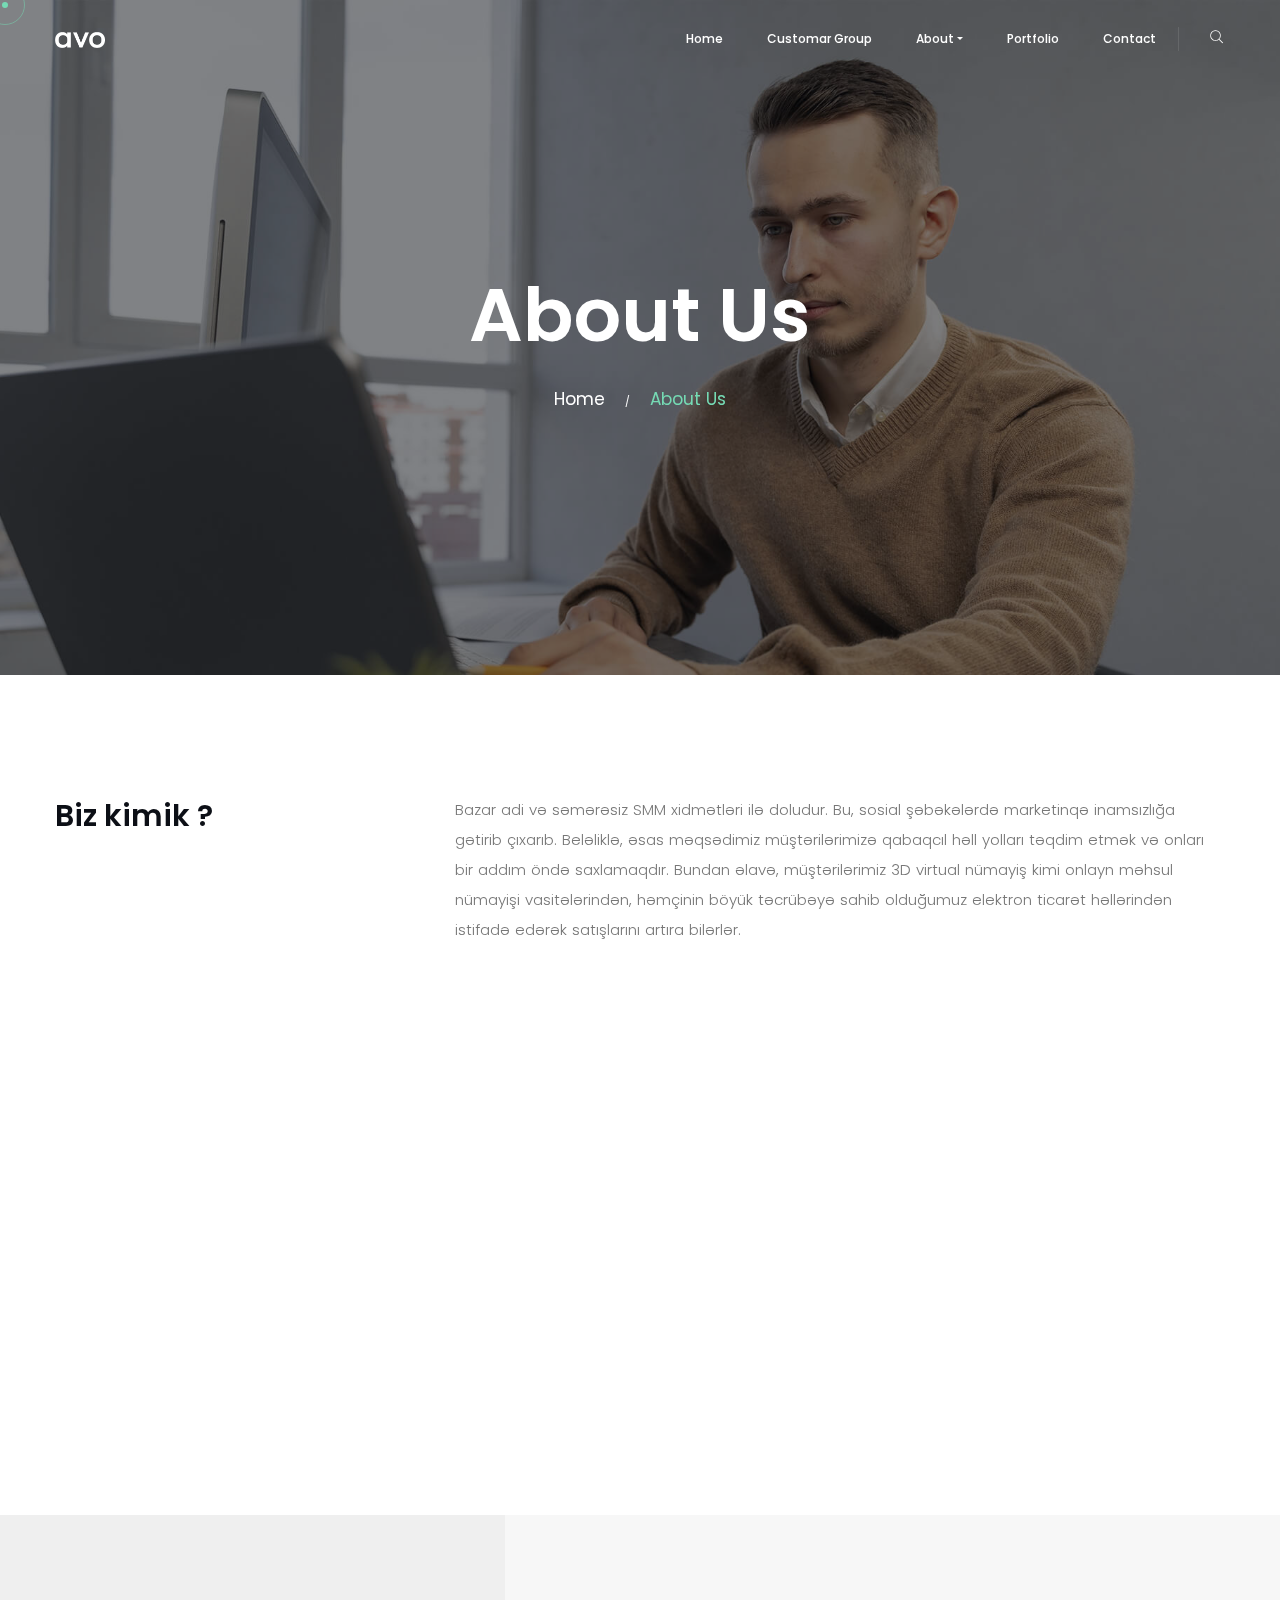
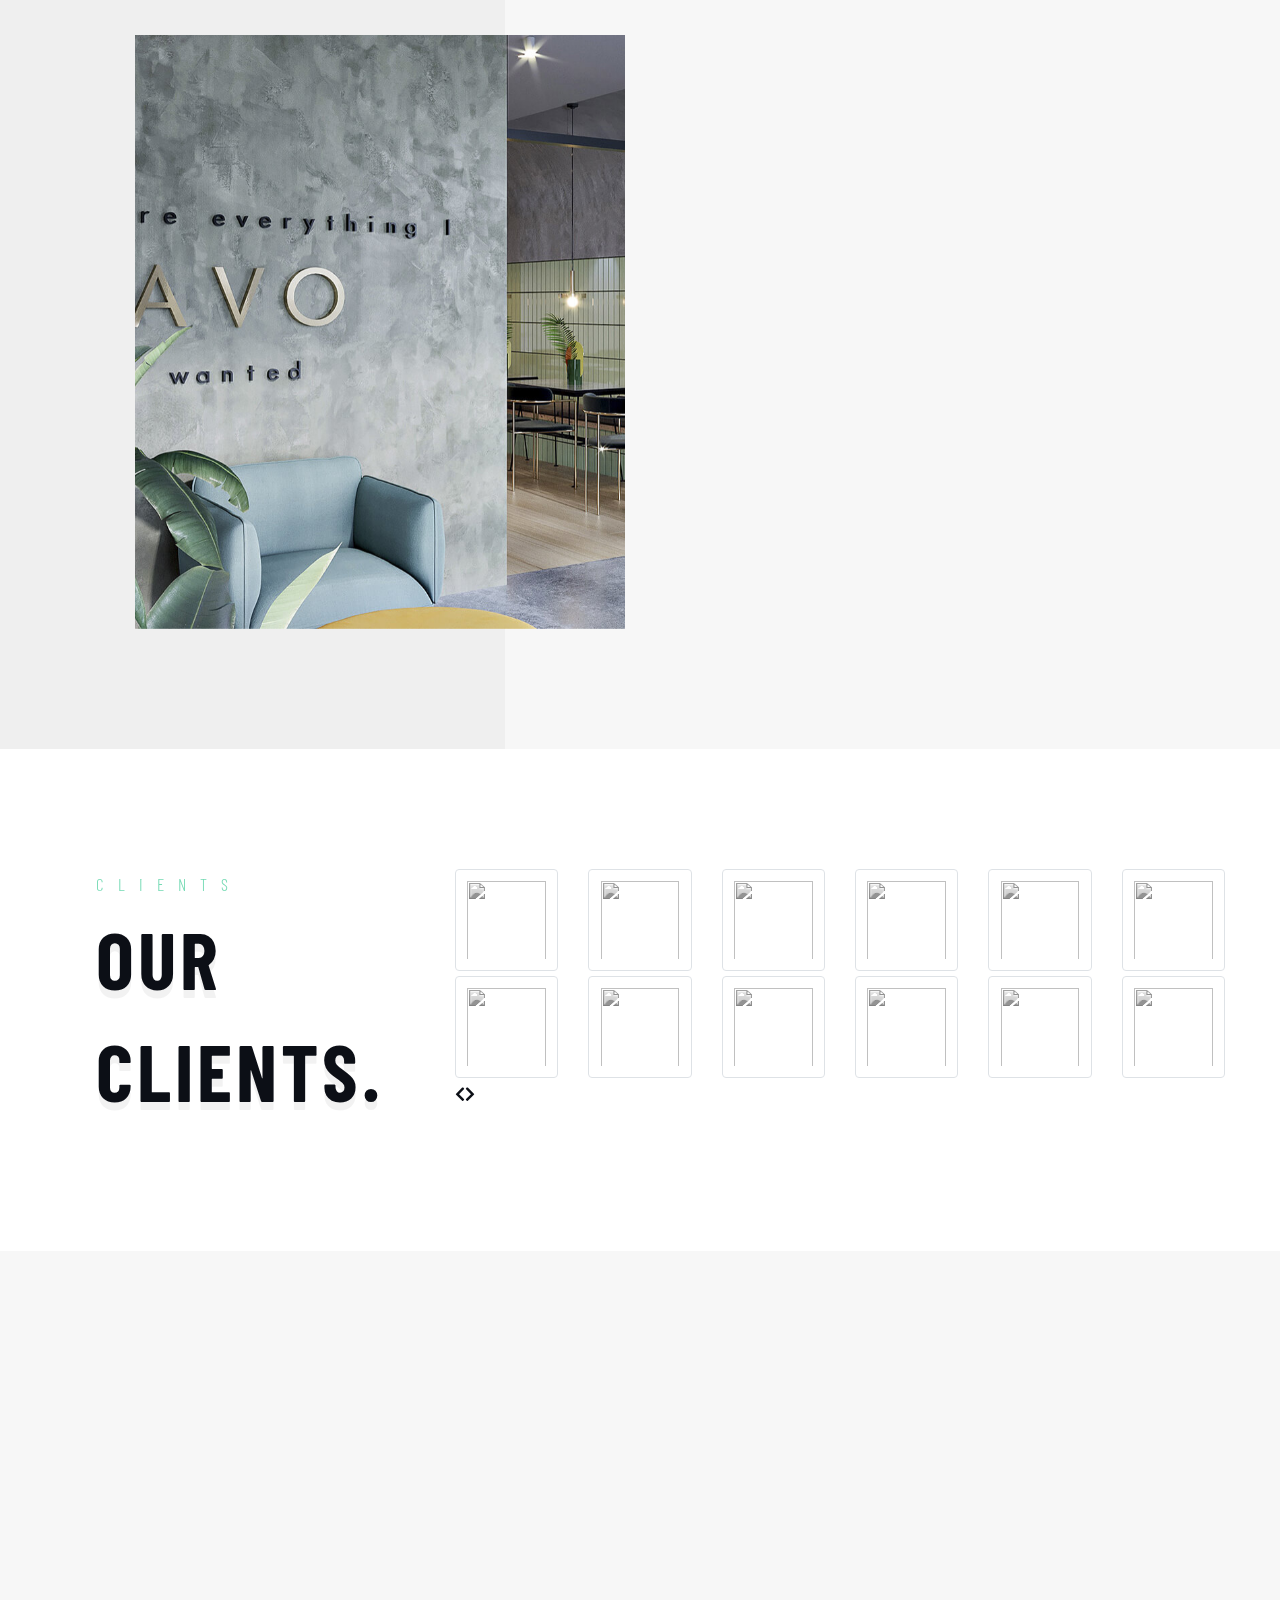
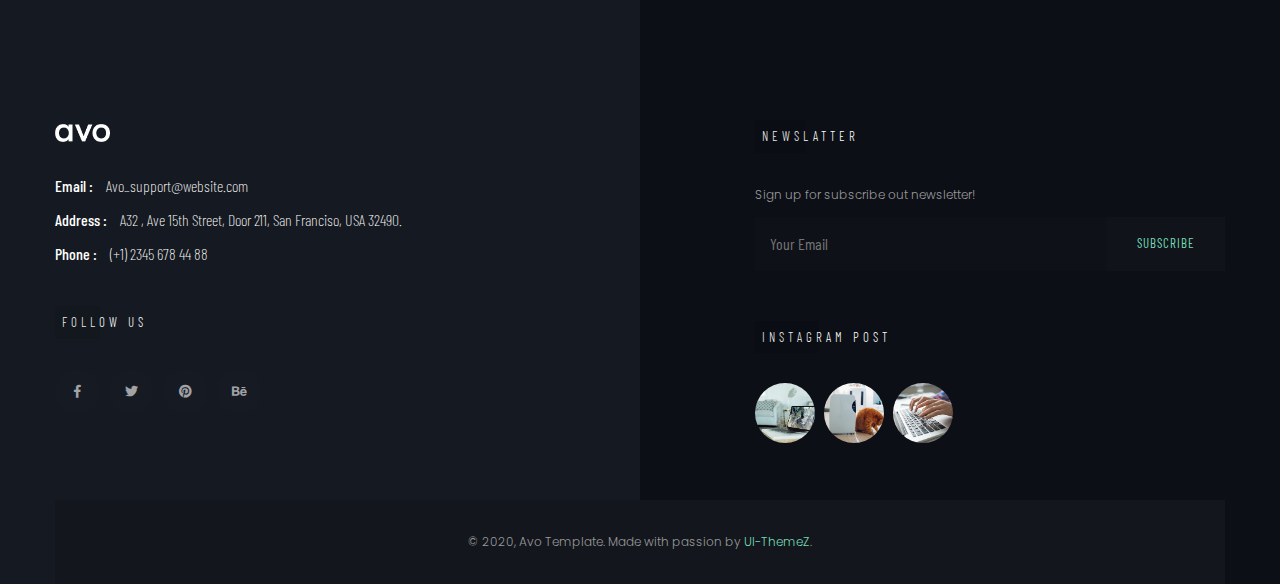
==== commit c9ba2ecd: "add price and change carusel image" ====
--- a/about.html
+++ b/about.html
@@ -34,6 +34,9 @@
 
     <!-- Core Style Css -->
     <link rel="stylesheet" href="css/style.css" />
+
+    <link href="https://cdnjs.cloudflare.com/ajax/libs/OwlCarousel2/2.2.1/assets/owl.carousel.min.css"
+        rel="stylesheet" />
 
 </head>
 
@@ -516,94 +519,309 @@
 
 
 
-    <!-- ==================== Start clients Brands ==================== -->
-
-    <section class="clients section-padding">
-        <div class="container">
-            <div class="row">
-                <div class="col-lg-4 valign">
-                    <div class="sec-head custom-font mb-0">
-                        <h6>Clients</h6>
-                        <h3>Our <br> Clients.</h3>
-                    </div>
-                </div>
-                <div class="col-lg-8">
-                    <div>
-                        <div class="row bord">
-                            <div class="col-md-3 col-6 brands">
-                                <div class="item wow fadeIn" data-wow-delay=".3s">
-                                    <div class="img">
-                                        <img src="img/clients/brands/1.png" alt="">
-                                        <a href="#0" class="link" data-splitting>www.avo.com</a>
-                                    </div>
-                                </div>
-                            </div>
-                            <div class="col-md-3 col-6 brands">
-                                <div class="item wow fadeIn" data-wow-delay=".6s">
-                                    <div class="img">
-                                        <img src="img/clients/brands/2.png" alt="">
-                                        <a href="#0" class="link" data-splitting>www.avo.com</a>
-                                    </div>
-                                </div>
-                            </div>
-                            <div class="col-md-3 col-6 brands">
-                                <div class="item wow fadeIn" data-wow-delay=".8s">
-                                    <div class="img">
-                                        <img src="img/clients/brands/3.png" alt="">
-                                        <a href="#0" class="link" data-splitting>www.avo.com</a>
-                                    </div>
-                                </div>
-                            </div>
-                            <div class="col-md-3 col-6 brands">
-                                <div class="item wow fadeIn" data-wow-delay=".3s">
-                                    <div class="img">
-                                        <img src="img/clients/brands/4.png" alt="">
-                                        <a href="#0" class="link" data-splitting>www.avo.com</a>
-                                    </div>
-                                </div>
-                            </div>
-                        </div>
-                        <div class="row">
-                            <div class="col-md-3 col-6 brands">
-                                <div class="item wow fadeIn" data-wow-delay=".4s">
-                                    <div class="img">
-                                        <img src="img/clients/brands/5.png" alt="">
-                                        <a href="#0" class="link" data-splitting>www.avo.com</a>
-                                    </div>
-                                </div>
-                            </div>
-                            <div class="col-md-3 col-6 brands">
-                                <div class="item wow fadeIn" data-wow-delay=".7s">
-                                    <div class="img">
-                                        <img src="img/clients/brands/6.png" alt="">
-                                        <a href="#0" class="link" data-splitting>www.avo.com</a>
-                                    </div>
-                                </div>
-                            </div>
-                            <div class="col-md-3 col-6 brands">
-                                <div class="item wow fadeIn" data-wow-delay=".5s">
-                                    <div class="img">
-                                        <img src="img/clients/brands/7.png" alt="">
-                                        <a href="#0" class="link" data-splitting>www.avo.com</a>
-                                    </div>
-                                </div>
-                            </div>
-                            <div class="col-md-3 col-6 brands">
-                                <div class="item wow fadeIn" data-wow-delay=".3s">
-                                    <div class="img">
-                                        <img src="img/clients/brands/8.png" alt="">
-                                        <a href="#0" class="link" data-splitting>www.avo.com</a>
-                                    </div>
-                                </div>
-                            </div>
-                        </div>
-                    </div>
-                </div>
-            </div>
-        </div>
-    </section>
-
-    <!-- ==================== End clients Brands ==================== -->
+ 
+        <!-- ==================== Start clients Brands ==================== -->
+
+        <section class="clients section-padding">
+            <div class="container">
+                <div class="row">
+                    <div class="col-lg-4 valign">
+                        <div class="sec-head custom-font mb-0">
+                            <h6>Clients</h6>
+                            <h3>Our <br> Clients.</h3>
+
+                        </div>
+                    </div>
+                    <div class="col-lg-8">
+                        <div class="cilient owl-carousel owl-theme">
+
+                            <div class="item">
+
+                                <div class="row bord mb-5">
+
+                                    <div class="col-md-2 col-sm-4  col-6">
+                                        <div class="img border rounded">
+                                            <img src="https://www.customar.tech/uploads/photos/5/photos5_az_20200302124652.png"
+                                                alt="">
+
+                                        </div>
+                                    </div>
+
+                                    <div class="col-md-2 col-sm-4  col-6">
+                                        <div class="img border rounded">
+                                            <img src="https://www.customar.tech/uploads/photos/5/photos5_az_20200302130350.png"
+                                                alt="">
+
+                                        </div>
+                                    </div>
+
+                                    <div class="col-md-2 col-sm-4  col-6">
+                                        <div class="img border rounded">
+                                            <img src="https://www.customar.tech/uploads/photos/5/photos5_az_20200302124636.png"
+                                                alt="">
+
+
+                                        </div>
+                                    </div>
+
+                                    <div class="col-md-2 col-sm-4  col-6">
+                                        <div class="img border rounded">
+                                            <img src="https://www.customar.tech/uploads/photos/5/photos5_az_20200302124829.png"
+                                                alt="">
+
+                                        </div>
+                                    </div>
+
+
+                                    <div class="col-md-2 col-sm-4  col-6">
+                                        <div class="img border rounded">
+
+                                            <img src="https://www.customar.tech/uploads/photos/5/photos5_az_20200302125650.png"
+                                                alt="">
+                                        </div>
+                                    </div>
+
+                                    <div class="col-md-2 col-sm-4  col-6">
+                                        <div class="img border rounded">
+                                            <img src="https://www.customar.tech/uploads/photos/5/photos5_az_20200302084120.png"
+                                                alt="">
+
+                                        </div>
+                                    </div>
+
+                                </div>
+
+                                <div class="row bord mb-5">
+
+                                    <div class="col-md-2 col-sm-4  col-6">
+                                        <div class="img border rounded">
+                                            <img src="https://www.customar.tech/uploads/photos/5/photos5_az_20200302131112.png"
+                                                alt="">
+                                        </div>
+                                    </div>
+
+                                    <div class="col-md-2 col-sm-4  col-6">
+                                        <div class="img border rounded">
+                                            <img src="https://www.customar.tech/uploads/photos/5/photos5_az_20200302131047.png"
+                                                alt="">
+                                        </div>
+                                    </div>
+
+                                    <div class="col-md-2 col-sm-4  col-6">
+                                        <div class="img border rounded">
+                                            <img src="https://www.customar.tech/uploads/photos/5/photos5_az_20200302130859.png"
+                                                alt="">
+                                        </div>
+                                    </div>
+
+                                    <div class="col-md-2 col-sm-4  col-6">
+                                        <div class="img border rounded">
+                                            <img src="https://www.customar.tech/uploads/photos/5/photos5_az_20200302130728.png"
+                                                alt="">
+                                        </div>
+                                    </div>
+
+
+                                    <div class="col-md-2 col-sm-4  col-6">
+                                        <div class="img border rounded">
+                                            <img src="https://www.customar.tech/uploads/photos/5/photos5_az_20200302130229.png"
+                                                alt="">
+                                        </div>
+                                    </div>
+
+                                    <div class="col-md-2 col-sm-4  col-6">
+                                        <div class="img border rounded">
+                                            <img src="https://www.customar.tech/uploads/photos/5/photos5_az_20200302125432.png"
+                                                alt="">
+                                        </div>
+                                    </div>
+
+                                </div>
+
+                            </div>
+
+                            <div class="item">
+
+                                <div class="row bord mb-5">
+
+                                    <div class="col-md-2 col-sm-4  col-6">
+                                        <div class="img border rounded">
+                                            <img src="https://www.customar.tech/uploads/photos/5/photos5_az_20200302125316.jpg"
+                                                alt="">
+                                        </div>
+                                    </div>
+
+                                    <div class="col-md-2 col-sm-4  col-6">
+                                        <div class="img border rounded">
+                                            <img src="https://www.customar.tech/uploads/photos/5/photos5_az_20200302125251.png"
+                                                alt="">
+                                        </div>
+                                    </div>
+
+                                    <div class="col-md-2 col-sm-4  col-6">
+                                        <div class="img border rounded">
+                                            <img src="https://www.customar.tech/uploads/photos/5/photos5_az_20200302125123.png"
+                                                alt="">
+                                        </div>
+                                    </div>
+
+                                    <div class="col-md-2 col-sm-4  col-6">
+                                        <div class="img border rounded">
+                                            <img src="https://www.customar.tech/uploads/photos/5/photos5_az_20200302124937.png"
+                                                alt="">
+                                        </div>
+                                    </div>
+
+                                    <div class="col-md-2 col-sm-4  col-6">
+                                        <div class="img border rounded">
+                                            <img src="https://www.customar.tech/uploads/photos/5/photos5_az_20200302124921.png"
+                                                alt="">
+                                        </div>
+                                    </div>
+
+                                    <div class="col-md-2 col-sm-4  col-6">
+                                        <div class="img border rounded">
+                                            <img src="https://www.customar.tech/uploads/photos/5/photos5_az_20200302124913.png"
+                                                alt="">
+                                        </div>
+                                    </div>
+
+                                </div>
+
+
+                                <div class="row bord mb-5">
+
+                                    <div class="col-md-2 col-sm-4  col-6">
+                                        <div class="img border rounded">
+                                            <img src="https://www.customar.tech/uploads/photos/5/photos5_az_20200302124849.png"
+                                                alt="">
+                                        </div>
+                                    </div>
+
+                                    <div class="col-md-2 col-sm-4  col-6">
+                                        <div class="img border rounded">
+                                            <img src="https://www.customar.tech/uploads/photos/5/photos5_az_20200302131209.png"
+                                                alt="">
+                                        </div>
+                                    </div>
+
+                                    <div class="col-md-2 col-sm-4  col-6">
+                                        <div class="img border rounded">
+                                            <img src="https://www.customar.tech/uploads/photos/5/photos5_az_20200302124805.png"
+                                                alt="">
+                                        </div>
+                                    </div>
+
+                                    <div class="col-md-2 col-sm-4  col-6">
+                                        <div class="img border rounded">
+                                            <img src="https://www.customar.tech/uploads/photos/5/photos5_az_20200302124757.png"
+                                                alt="">
+                                        </div>
+                                    </div>
+
+
+
+                                    <div class="col-md-2 col-sm-4  col-6">
+                                        <div class="img border rounded">
+                                            <img src="https://www.customar.tech/uploads/photos/5/photos5_az_20200302124906.png"
+                                                alt="">
+                                        </div>
+                                    </div>
+
+                                    <div class="col-md-2 col-sm-4  col-6">
+                                        <div class="img border rounded">
+                                            <img src="https://www.customar.tech/uploads/photos/5/photos5_az_20200302124858.png"
+                                                alt="">
+                                        </div>
+                                    </div>
+
+                                </div>
+
+                            </div>
+
+
+                            <div class="item">
+                                <div class="row bord mb-5">
+
+                                    <div class="col-md-2 col-sm-4  col-6">
+                                        <div class="img border rounded">
+                                            <img src="https://www.customar.tech/uploads/photos/5/photos5_az_20200302124748.png"
+                                                alt="">
+                                        </div>
+                                    </div>
+
+                                    <div class="col-md-2 col-sm-4  col-6">
+                                        <div class="img border rounded">
+                                            <img src="https://www.customar.tech/uploads/photos/5/photos5_az_20200302124719.png"
+                                                alt="">
+                                        </div>
+                                    </div>
+
+                                    <div class="col-md-2 col-sm-4  col-6">
+                                        <div class="img border rounded">
+                                            <img src="https://www.customar.tech/uploads/photos/5/photos5_az_20200302124705.png"
+                                                alt="">
+                                        </div>
+                                    </div>
+
+                                    <div class="col-md-2 col-sm-4  col-6">
+                                        <div class="img border rounded">
+                                            <img src="https://www.customar.tech/uploads/photos/5/photos5_az_20200302131744.png"
+                                                alt="">
+                                        </div>
+                                    </div>
+
+                                    <div class="col-md-2 col-sm-4  col-6">
+                                        <div class="img border rounded">
+                                            <img src="https://www.customar.tech/uploads/photos/5/photos5_az_20200302131235.png"
+                                                alt="">
+                                        </div>
+                                    </div>
+
+                                    <div class="col-md-2 col-sm-4  col-6">
+                                        <div class="img border rounded">
+                                            <img src="https://www.customar.tech/uploads/photos/5/photos5_az_20200302124626.png"
+                                                alt="">
+                                        </div>
+                                    </div>
+
+                                </div>
+
+                                <div class="row bord mb-5">
+
+
+                                    <div class="col-md-2 col-sm-4  col-6">
+                                        <div class="img border rounded">
+                                            <img src="https://www.customar.tech/uploads/photos/5/photos5_az_20200302124618.png"
+                                                alt="">
+                                        </div>
+                                    </div>
+
+                                    <div class="col-md-2 col-sm-4  col-6">
+                                        <div class="img border rounded">
+                                            <img src="https://www.customar.tech/uploads/photos/5/photos5_az_20200302130602.jpg"
+                                                alt="">
+                                        </div>
+                                    </div>
+
+                                    <div class="col-md-2 col-sm-4  col-6">
+                                        <div class="img border rounded">
+                                            <img src="https://www.customar.tech/uploads/photos/5/photos5_az_20200302131416.png"
+                                                alt="">
+                                        </div>
+                                    </div>
+
+                                </div>
+                            </div>
+
+                        </div>
+
+                    </div>
+                </div>
+            </div>
+        </section>
+
+        <!-- ==================== End clients Brands ==================== -->
 
 
 
@@ -722,6 +940,20 @@
     <!-- custom scripts -->
     <script src="js/scripts.js"></script>
 
+    <script src="https://cdnjs.cloudflare.com/ajax/libs/OwlCarousel2/2.2.1/owl.carousel.min.js"></script>
+    <script>
+        $('.cilient').owlCarousel({
+            loop: true,
+            margin: 10,
+            autoplay: true,
+            autoplayTimeout: 3000,
+            items: 1,
+            nav: true,
+            navText: ["<i class='fa fa-chevron-left'></i>", "<i class='fa fa-chevron-right'></i>"]
+
+        })
+    </script>
+
 </body>
 
 </html>--- a/css/style.css
+++ b/css/style.css
@@ -2841,6 +2841,9 @@
     z-index: 2; }
   .services .item-box {
     padding: 80px 30px;
+    display: flex;
+    flex-direction: column;
+    justify-content: center;
     text-align: center; }
     .services .item-box:nth-of-type(2) {
       background: #f9fbfd; }
@@ -5115,6 +5118,7 @@
   display: block;
   width: 100px;
   height: 100px;
+  padding: .7rem;
   object-fit: contain;
   margin: auto;
   filter: grayscale(100%);
@@ -5123,4 +5127,5 @@
 
 .cilient .owl-item img:hover{
   filter: grayscale(0);
-}+}
+
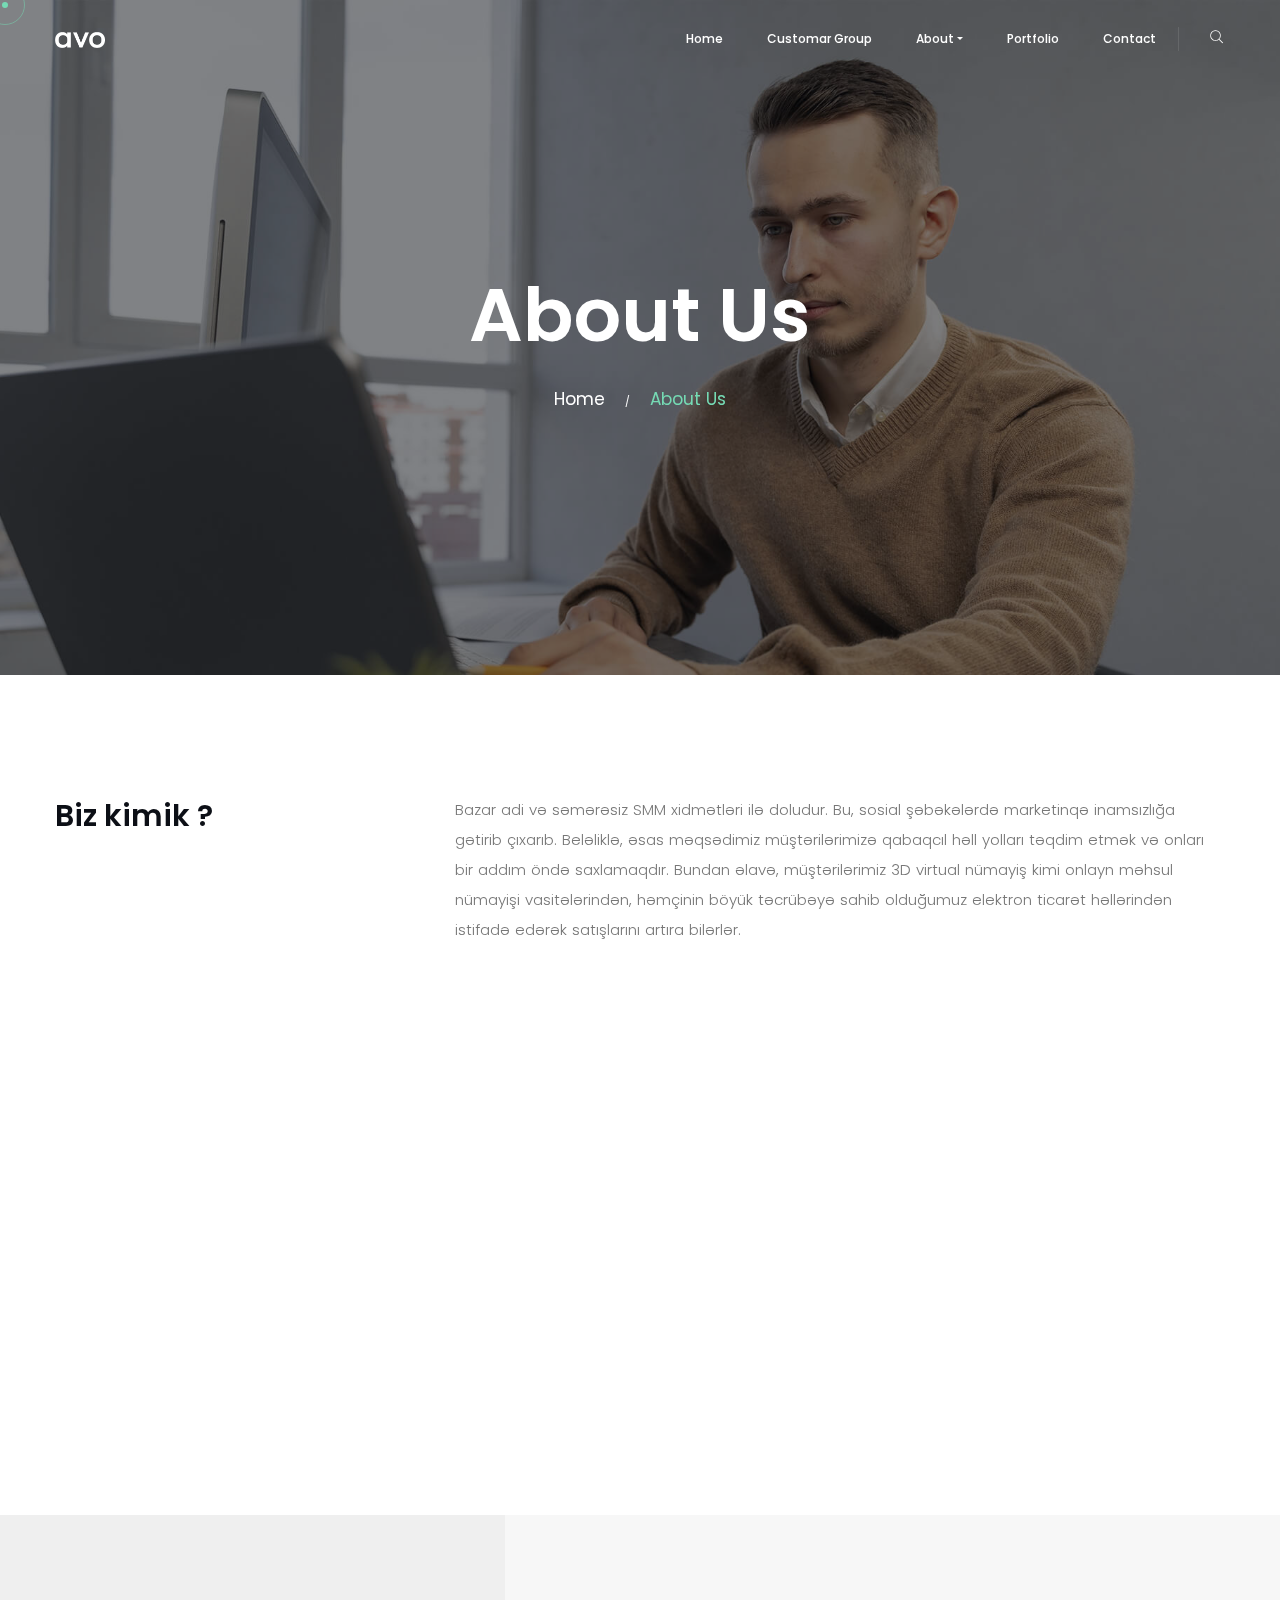
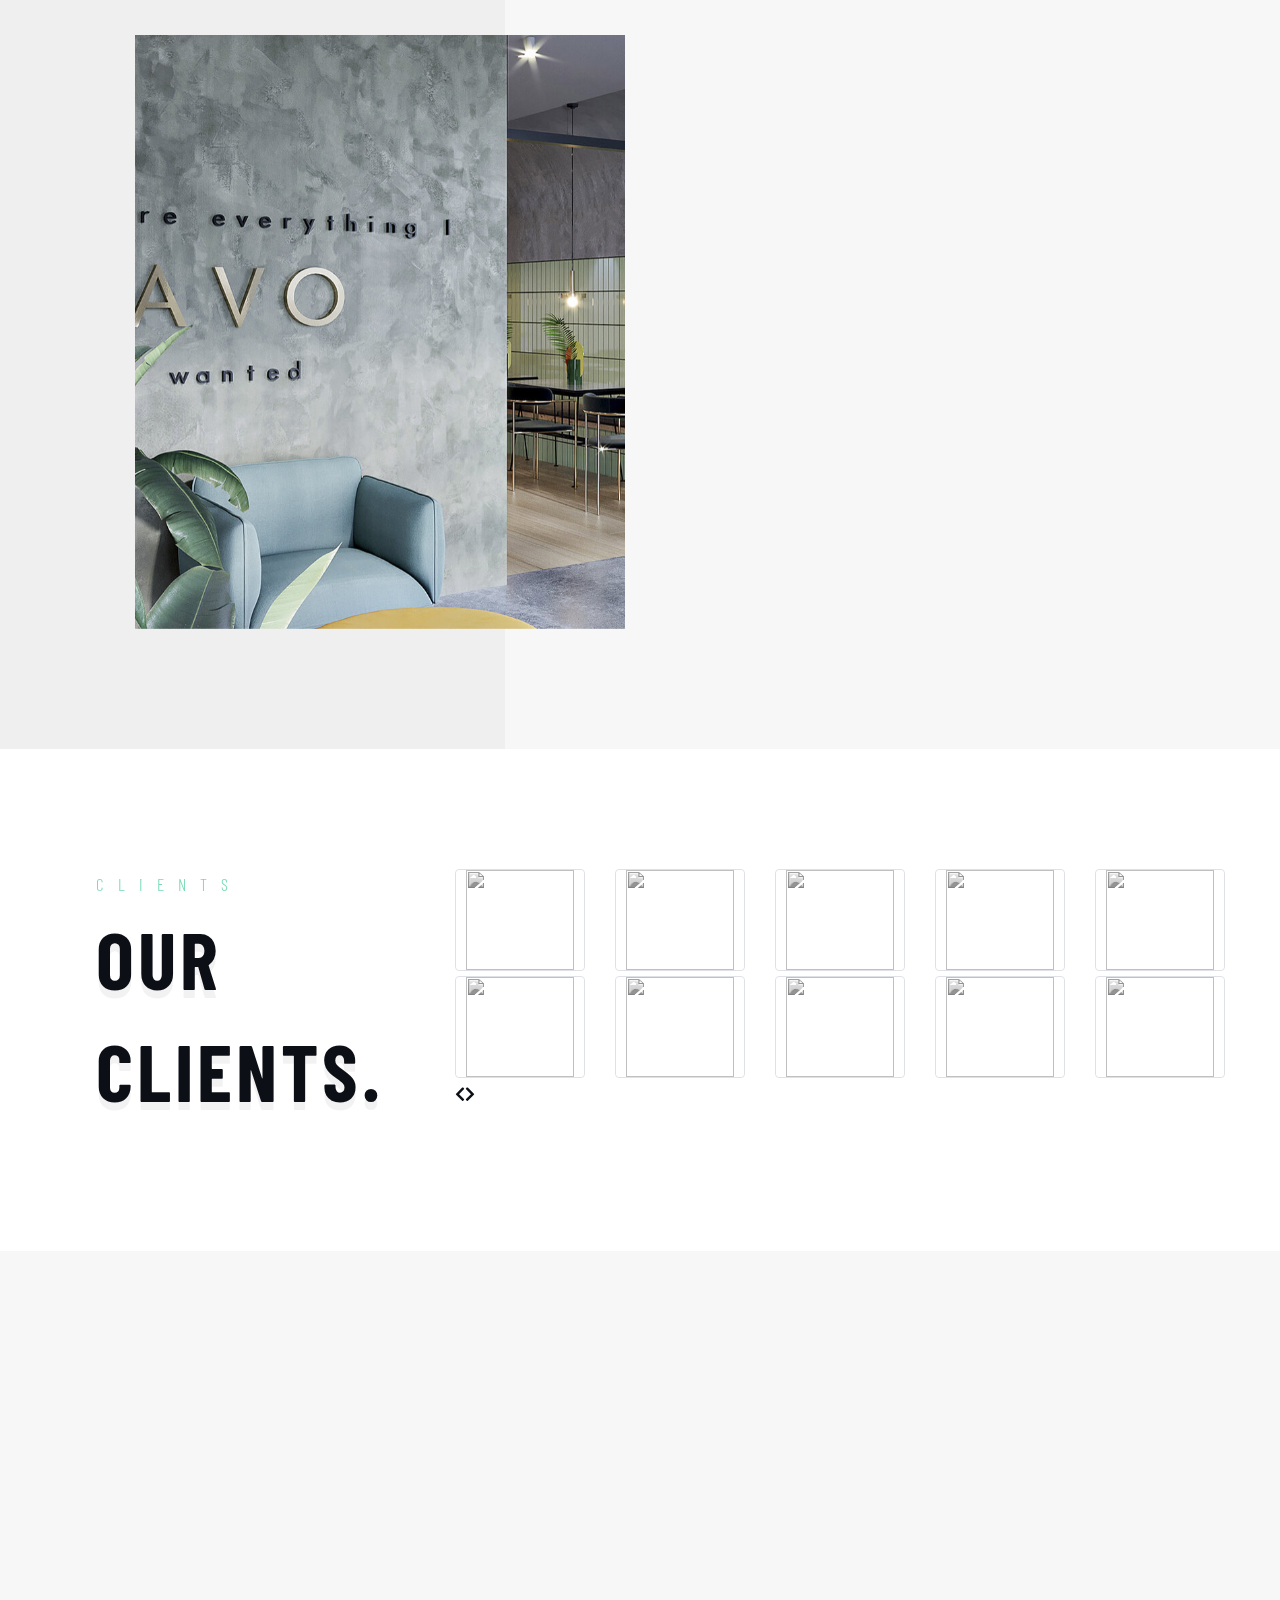
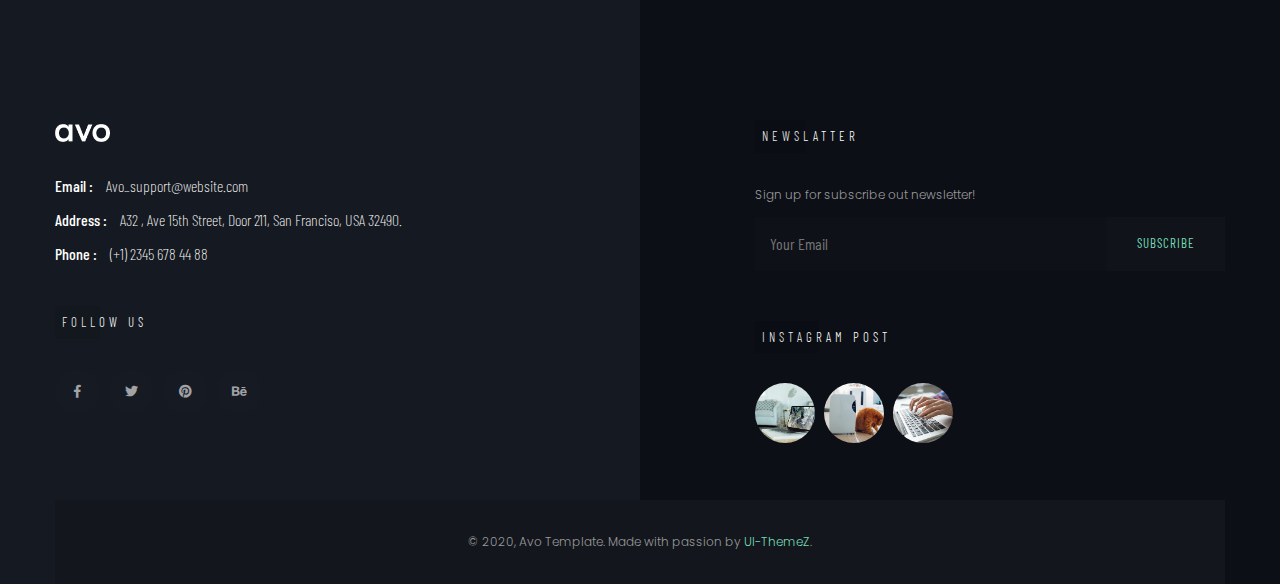
==== commit a99b191b: "price modal" ====
--- a/about.html
+++ b/about.html
@@ -99,7 +99,7 @@
                         <a class="nav-link" href="index.html">Customar Group</a>
                     </li>
 
-                   
+
 
 
                     <li class="nav-item dropdown">
@@ -174,7 +174,12 @@
                 </div>
                 <div class="col-lg-8 offset-lg-1 col-md-8">
                     <div class="text">
-                        <p class="wow txt" data-splitting>Bazar adi və səmərəsiz SMM xidmətləri ilə doludur. Bu, sosial şəbəkələrdə marketinqə inamsızlığa gətirib çıxarıb. Beləliklə, əsas məqsədimiz müştərilərimizə qabaqcıl həll yolları təqdim etmək və onları bir addım öndə saxlamaqdır. Bundan əlavə, müştərilərimiz 3D virtual nümayiş kimi onlayn məhsul nümayişi vasitələrindən, həmçinin böyük təcrübəyə sahib olduğumuz elektron ticarət həllərindən istifadə edərək satışlarını artıra bilərlər.</p>
+                        <p class="wow txt" data-splitting>Bazar adi və səmərəsiz SMM xidmətləri ilə doludur. Bu, sosial
+                            şəbəkələrdə marketinqə inamsızlığa gətirib çıxarıb. Beləliklə, əsas məqsədimiz
+                            müştərilərimizə qabaqcıl həll yolları təqdim etmək və onları bir addım öndə saxlamaqdır.
+                            Bundan əlavə, müştərilərimiz 3D virtual nümayiş kimi onlayn məhsul nümayişi vasitələrindən,
+                            həmçinin böyük təcrübəyə sahib olduğumuz elektron ticarət həllərindən istifadə edərək
+                            satışlarını artıra bilərlər.</p>
                     </div>
                 </div>
             </div>
@@ -519,310 +524,333 @@
 
 
 
- 
-        <!-- ==================== Start clients Brands ==================== -->
-
-        <section class="clients section-padding">
-            <div class="container">
-                <div class="row">
-                    <div class="col-lg-4 valign">
-                        <div class="sec-head custom-font mb-0">
-                            <h6>Clients</h6>
-                            <h3>Our <br> Clients.</h3>
-
-                        </div>
-                    </div>
-                    <div class="col-lg-8">
-                        <div class="cilient owl-carousel owl-theme">
-
-                            <div class="item">
-
-                                <div class="row bord mb-5">
-
-                                    <div class="col-md-2 col-sm-4  col-6">
-                                        <div class="img border rounded">
-                                            <img src="https://www.customar.tech/uploads/photos/5/photos5_az_20200302124652.png"
-                                                alt="">
-
-                                        </div>
-                                    </div>
-
-                                    <div class="col-md-2 col-sm-4  col-6">
-                                        <div class="img border rounded">
-                                            <img src="https://www.customar.tech/uploads/photos/5/photos5_az_20200302130350.png"
-                                                alt="">
-
-                                        </div>
-                                    </div>
-
-                                    <div class="col-md-2 col-sm-4  col-6">
-                                        <div class="img border rounded">
-                                            <img src="https://www.customar.tech/uploads/photos/5/photos5_az_20200302124636.png"
-                                                alt="">
-
-
-                                        </div>
-                                    </div>
-
-                                    <div class="col-md-2 col-sm-4  col-6">
-                                        <div class="img border rounded">
-                                            <img src="https://www.customar.tech/uploads/photos/5/photos5_az_20200302124829.png"
-                                                alt="">
-
-                                        </div>
-                                    </div>
-
-
-                                    <div class="col-md-2 col-sm-4  col-6">
-                                        <div class="img border rounded">
-
-                                            <img src="https://www.customar.tech/uploads/photos/5/photos5_az_20200302125650.png"
-                                                alt="">
-                                        </div>
-                                    </div>
-
-                                    <div class="col-md-2 col-sm-4  col-6">
-                                        <div class="img border rounded">
-                                            <img src="https://www.customar.tech/uploads/photos/5/photos5_az_20200302084120.png"
-                                                alt="">
-
-                                        </div>
-                                    </div>
-
-                                </div>
-
-                                <div class="row bord mb-5">
-
-                                    <div class="col-md-2 col-sm-4  col-6">
-                                        <div class="img border rounded">
-                                            <img src="https://www.customar.tech/uploads/photos/5/photos5_az_20200302131112.png"
-                                                alt="">
-                                        </div>
-                                    </div>
-
-                                    <div class="col-md-2 col-sm-4  col-6">
-                                        <div class="img border rounded">
-                                            <img src="https://www.customar.tech/uploads/photos/5/photos5_az_20200302131047.png"
-                                                alt="">
-                                        </div>
-                                    </div>
-
-                                    <div class="col-md-2 col-sm-4  col-6">
-                                        <div class="img border rounded">
-                                            <img src="https://www.customar.tech/uploads/photos/5/photos5_az_20200302130859.png"
-                                                alt="">
-                                        </div>
-                                    </div>
-
-                                    <div class="col-md-2 col-sm-4  col-6">
-                                        <div class="img border rounded">
-                                            <img src="https://www.customar.tech/uploads/photos/5/photos5_az_20200302130728.png"
-                                                alt="">
-                                        </div>
-                                    </div>
-
-
-                                    <div class="col-md-2 col-sm-4  col-6">
-                                        <div class="img border rounded">
-                                            <img src="https://www.customar.tech/uploads/photos/5/photos5_az_20200302130229.png"
-                                                alt="">
-                                        </div>
-                                    </div>
-
-                                    <div class="col-md-2 col-sm-4  col-6">
-                                        <div class="img border rounded">
-                                            <img src="https://www.customar.tech/uploads/photos/5/photos5_az_20200302125432.png"
-                                                alt="">
-                                        </div>
-                                    </div>
-
-                                </div>
-
-                            </div>
-
-                            <div class="item">
-
-                                <div class="row bord mb-5">
-
-                                    <div class="col-md-2 col-sm-4  col-6">
-                                        <div class="img border rounded">
-                                            <img src="https://www.customar.tech/uploads/photos/5/photos5_az_20200302125316.jpg"
-                                                alt="">
-                                        </div>
-                                    </div>
-
-                                    <div class="col-md-2 col-sm-4  col-6">
-                                        <div class="img border rounded">
-                                            <img src="https://www.customar.tech/uploads/photos/5/photos5_az_20200302125251.png"
-                                                alt="">
-                                        </div>
-                                    </div>
-
-                                    <div class="col-md-2 col-sm-4  col-6">
-                                        <div class="img border rounded">
-                                            <img src="https://www.customar.tech/uploads/photos/5/photos5_az_20200302125123.png"
-                                                alt="">
-                                        </div>
-                                    </div>
-
-                                    <div class="col-md-2 col-sm-4  col-6">
-                                        <div class="img border rounded">
-                                            <img src="https://www.customar.tech/uploads/photos/5/photos5_az_20200302124937.png"
-                                                alt="">
-                                        </div>
-                                    </div>
-
-                                    <div class="col-md-2 col-sm-4  col-6">
-                                        <div class="img border rounded">
-                                            <img src="https://www.customar.tech/uploads/photos/5/photos5_az_20200302124921.png"
-                                                alt="">
-                                        </div>
-                                    </div>
-
-                                    <div class="col-md-2 col-sm-4  col-6">
-                                        <div class="img border rounded">
-                                            <img src="https://www.customar.tech/uploads/photos/5/photos5_az_20200302124913.png"
-                                                alt="">
-                                        </div>
-                                    </div>
-
-                                </div>
-
-
-                                <div class="row bord mb-5">
-
-                                    <div class="col-md-2 col-sm-4  col-6">
-                                        <div class="img border rounded">
-                                            <img src="https://www.customar.tech/uploads/photos/5/photos5_az_20200302124849.png"
-                                                alt="">
-                                        </div>
-                                    </div>
-
-                                    <div class="col-md-2 col-sm-4  col-6">
-                                        <div class="img border rounded">
-                                            <img src="https://www.customar.tech/uploads/photos/5/photos5_az_20200302131209.png"
-                                                alt="">
-                                        </div>
-                                    </div>
-
-                                    <div class="col-md-2 col-sm-4  col-6">
-                                        <div class="img border rounded">
-                                            <img src="https://www.customar.tech/uploads/photos/5/photos5_az_20200302124805.png"
-                                                alt="">
-                                        </div>
-                                    </div>
-
-                                    <div class="col-md-2 col-sm-4  col-6">
-                                        <div class="img border rounded">
-                                            <img src="https://www.customar.tech/uploads/photos/5/photos5_az_20200302124757.png"
-                                                alt="">
-                                        </div>
-                                    </div>
-
-
-
-                                    <div class="col-md-2 col-sm-4  col-6">
-                                        <div class="img border rounded">
-                                            <img src="https://www.customar.tech/uploads/photos/5/photos5_az_20200302124906.png"
-                                                alt="">
-                                        </div>
-                                    </div>
-
-                                    <div class="col-md-2 col-sm-4  col-6">
-                                        <div class="img border rounded">
-                                            <img src="https://www.customar.tech/uploads/photos/5/photos5_az_20200302124858.png"
-                                                alt="">
-                                        </div>
-                                    </div>
-
-                                </div>
-
-                            </div>
-
-
-                            <div class="item">
-                                <div class="row bord mb-5">
-
-                                    <div class="col-md-2 col-sm-4  col-6">
-                                        <div class="img border rounded">
-                                            <img src="https://www.customar.tech/uploads/photos/5/photos5_az_20200302124748.png"
-                                                alt="">
-                                        </div>
-                                    </div>
-
-                                    <div class="col-md-2 col-sm-4  col-6">
-                                        <div class="img border rounded">
-                                            <img src="https://www.customar.tech/uploads/photos/5/photos5_az_20200302124719.png"
-                                                alt="">
-                                        </div>
-                                    </div>
-
-                                    <div class="col-md-2 col-sm-4  col-6">
-                                        <div class="img border rounded">
-                                            <img src="https://www.customar.tech/uploads/photos/5/photos5_az_20200302124705.png"
-                                                alt="">
-                                        </div>
-                                    </div>
-
-                                    <div class="col-md-2 col-sm-4  col-6">
-                                        <div class="img border rounded">
-                                            <img src="https://www.customar.tech/uploads/photos/5/photos5_az_20200302131744.png"
-                                                alt="">
-                                        </div>
-                                    </div>
-
-                                    <div class="col-md-2 col-sm-4  col-6">
-                                        <div class="img border rounded">
-                                            <img src="https://www.customar.tech/uploads/photos/5/photos5_az_20200302131235.png"
-                                                alt="">
-                                        </div>
-                                    </div>
-
-                                    <div class="col-md-2 col-sm-4  col-6">
-                                        <div class="img border rounded">
-                                            <img src="https://www.customar.tech/uploads/photos/5/photos5_az_20200302124626.png"
-                                                alt="">
-                                        </div>
-                                    </div>
-
-                                </div>
-
-                                <div class="row bord mb-5">
-
-
-                                    <div class="col-md-2 col-sm-4  col-6">
-                                        <div class="img border rounded">
-                                            <img src="https://www.customar.tech/uploads/photos/5/photos5_az_20200302124618.png"
-                                                alt="">
-                                        </div>
-                                    </div>
-
-                                    <div class="col-md-2 col-sm-4  col-6">
-                                        <div class="img border rounded">
-                                            <img src="https://www.customar.tech/uploads/photos/5/photos5_az_20200302130602.jpg"
-                                                alt="">
-                                        </div>
-                                    </div>
-
-                                    <div class="col-md-2 col-sm-4  col-6">
-                                        <div class="img border rounded">
-                                            <img src="https://www.customar.tech/uploads/photos/5/photos5_az_20200302131416.png"
-                                                alt="">
-                                        </div>
-                                    </div>
-
-                                </div>
-                            </div>
-
-                        </div>
-
-                    </div>
-                </div>
-            </div>
-        </section>
-
-        <!-- ==================== End clients Brands ==================== -->
-
+    <!-- ==================== Start clients Brands ==================== -->
+
+    <section class="clients section-padding">
+        <div class="container">
+            <div class="row">
+                <div class="col-lg-4 valign">
+                    <div class="sec-head custom-font mb-0">
+                        <h6>Clients</h6>
+                        <h3>Our <br> Clients.</h3>
+
+                    </div>
+                </div>
+                <div class="col-lg-8">
+                    <div class="cilient owl-carousel owl-theme">
+
+                        <div class="item">
+
+                            <div class="row bord mb-5">
+
+                                <div class="col">
+                                    <div class="img border rounded">
+                                        <img src="https://www.customar.tech/uploads/photos/5/photos5_az_20200302124652.png"
+                                            alt="">
+
+                                    </div>
+                                </div>
+
+                                <div class="col">
+                                    <div class="img border rounded">
+                                        <img src="https://www.customar.tech/uploads/photos/5/photos5_az_20200302130350.png"
+                                            alt="">
+
+                                    </div>
+                                </div>
+
+                                <div class="col">
+                                    <div class="img border rounded">
+                                        <img src="https://www.customar.tech/uploads/photos/5/photos5_az_20200302124636.png"
+                                            alt="">
+
+
+                                    </div>
+                                </div>
+
+                                <div class="col">
+                                    <div class="img border rounded">
+                                        <img src="https://www.customar.tech/uploads/photos/5/photos5_az_20200302124829.png"
+                                            alt="">
+
+                                    </div>
+                                </div>
+
+
+                                <div class="col">
+                                    <div class="img border rounded">
+
+                                        <img src="https://www.customar.tech/uploads/photos/5/photos5_az_20200302125650.png"
+                                            alt="">
+                                    </div>
+                                </div>
+
+
+
+                            </div>
+
+                            <div class="row bord mb-5">
+
+                                <div class="col">
+                                    <div class="img border rounded">
+                                        <img src="https://www.customar.tech/uploads/photos/5/photos5_az_20200302084120.png"
+                                            alt="">
+
+                                    </div>
+                                </div>
+
+
+
+
+
+
+                                <div class="col">
+                                    <div class="img border rounded">
+                                        <img src="https://www.customar.tech/uploads/photos/5/photos5_az_20200302130859.png"
+                                            alt="">
+                                    </div>
+                                </div>
+
+                                <div class="col">
+                                    <div class="img border rounded">
+                                        <img src="https://www.customar.tech/uploads/photos/5/photos5_az_20200302130728.png"
+                                            alt="">
+                                    </div>
+                                </div>
+
+
+                                <div class="col">
+                                    <div class="img border rounded">
+                                        <img src="https://www.customar.tech/uploads/photos/5/photos5_az_20200302130229.png"
+                                            alt="">
+                                    </div>
+                                </div>
+
+                                <div class="col">
+                                    <div class="img border rounded">
+                                        <img src="https://www.customar.tech/uploads/photos/5/photos5_az_20200302125432.png"
+                                            alt="">
+                                    </div>
+                                </div>
+
+                            </div>
+
+                        </div>
+
+                        <div class="item">
+
+                            <div class="row bord mb-5">
+
+                                <div class="col">
+                                    <div class="img border rounded">
+                                        <img src="https://www.customar.tech/uploads/photos/5/photos5_az_20200302125316.jpg"
+                                            alt="">
+                                    </div>
+                                </div>
+
+                                <div class="col">
+                                    <div class="img border rounded">
+                                        <img src="https://www.customar.tech/uploads/photos/5/photos5_az_20200302125251.png"
+                                            alt="">
+                                    </div>
+                                </div>
+
+                                <div class="col">
+                                    <div class="img border rounded">
+                                        <img src="https://www.customar.tech/uploads/photos/5/photos5_az_20200302125123.png"
+                                            alt="">
+                                    </div>
+                                </div>
+
+                                <div class="col">
+                                    <div class="img border rounded">
+                                        <img src="https://www.customar.tech/uploads/photos/5/photos5_az_20200302124937.png"
+                                            alt="">
+                                    </div>
+                                </div>
+
+                                <div class="col">
+                                    <div class="img border rounded">
+                                        <img src="https://www.customar.tech/uploads/photos/5/photos5_az_20200302124921.png"
+                                            alt="">
+                                    </div>
+                                </div>
+
+
+
+                            </div>
+
+
+                            <div class="row bord mb-5">
+
+                                <div class="col">
+                                    <div class="img border rounded">
+                                        <img src="https://www.customar.tech/uploads/photos/5/photos5_az_20200302124849.png"
+                                            alt="">
+                                    </div>
+                                </div>
+
+                                <div class="col">
+                                    <div class="img border rounded">
+                                        <img src="https://www.customar.tech/uploads/photos/5/photos5_az_20200302131209.png"
+                                            alt="">
+                                    </div>
+                                </div>
+
+                                <div class="col">
+                                    <div class="img border rounded">
+                                        <img src="https://www.customar.tech/uploads/photos/5/photos5_az_20200302124805.png"
+                                            alt="">
+                                    </div>
+                                </div>
+
+                                <div class="col">
+                                    <div class="img border rounded">
+                                        <img src="https://www.customar.tech/uploads/photos/5/photos5_az_20200302124757.png"
+                                            alt="">
+                                    </div>
+                                </div>
+
+
+
+                                <div class="col">
+                                    <div class="img border rounded">
+                                        <img src="https://www.customar.tech/uploads/photos/5/photos5_az_20200302124906.png"
+                                            alt="">
+                                    </div>
+                                </div>
+
+
+
+                            </div>
+
+                        </div>
+
+
+                        <div class="item">
+                            <div class="row bord mb-5">
+
+                                <div class="col">
+                                    <div class="img border rounded">
+                                        <img src="https://www.customar.tech/uploads/photos/5/photos5_az_20200302124748.png"
+                                            alt="">
+                                    </div>
+                                </div>
+
+                                <div class="col">
+                                    <div class="img border rounded">
+                                        <img src="https://www.customar.tech/uploads/photos/5/photos5_az_20200302124719.png"
+                                            alt="">
+                                    </div>
+                                </div>
+
+                                <div class="col">
+                                    <div class="img border rounded">
+                                        <img src="https://www.customar.tech/uploads/photos/5/photos5_az_20200302124705.png"
+                                            alt="">
+                                    </div>
+                                </div>
+
+                                <div class="col">
+                                    <div class="img border rounded">
+                                        <img src="https://www.customar.tech/uploads/photos/5/photos5_az_20200302131744.png"
+                                            alt="">
+                                    </div>
+                                </div>
+
+                                <div class="col">
+                                    <div class="img border rounded">
+                                        <img src="https://www.customar.tech/uploads/photos/5/photos5_az_20200302131235.png"
+                                            alt="">
+                                    </div>
+                                </div>
+
+
+
+                            </div>
+
+                            <div class="row bord mb-5">
+
+
+
+
+                                <div class="col">
+                                    <div class="img border rounded">
+                                        <img src="https://www.customar.tech/uploads/photos/5/photos5_az_20200302130602.jpg"
+                                            alt="">
+                                    </div>
+                                </div>
+
+                                <div class="col">
+                                    <div class="img border rounded">
+                                        <img src="https://www.customar.tech/uploads/photos/5/photos5_az_20200302131416.png"
+                                            alt="">
+                                    </div>
+                                </div>
+
+                                <div class="col">
+                                    <div class="img border rounded">
+                                        <img src="https://www.customar.tech/uploads/photos/5/photos5_az_20200302124626.png"
+                                            alt="">
+                                    </div>
+                                </div>
+
+                                <div class="col">
+                                    <div class="img border rounded">
+                                        <img src="https://www.customar.tech/uploads/photos/5/photos5_az_20200302131112.png"
+                                            alt="">
+                                    </div>
+                                </div>
+
+                                <div class="col">
+                                    <div class="img border rounded">
+                                        <img src="https://www.customar.tech/uploads/photos/5/photos5_az_20200302131047.png"
+                                            alt="">
+                                    </div>
+                                </div>
+
+                            </div>
+                        </div>
+
+
+                        <div class="item">
+
+                            <div class="row bord mb-5">
+
+                                <div class="col-lg-3 col-md-4 col-sm-6">
+                                    <div class="img border rounded">
+                                        <img src="https://www.customar.tech/uploads/photos/5/photos5_az_20200302124913.png"
+                                            alt="">
+                                    </div>
+                                </div>
+
+
+                                <div class="col-lg-3 col-md-4 col-sm-6">
+                                    <div class="img border rounded">
+                                        <img src="https://www.customar.tech/uploads/photos/5/photos5_az_20200302124858.png"
+                                            alt="">
+                                    </div>
+                                </div>
+
+
+
+
+
+                            </div>
+
+
+
+
+                        </div>
+
+                    </div>
+
+                </div>
+            </div>
+        </div>
+    </section>
+
+    <!-- ==================== End clients Brands ==================== -->
 
 
     <!-- ==================== Start call-to-action ==================== -->
--- a/css/style.css
+++ b/css/style.css
@@ -5118,7 +5118,7 @@
   display: block;
   width: 100px;
   height: 100px;
-  padding: .7rem;
+  padding: 0 .6rem;
   object-fit: contain;
   margin: auto;
   filter: grayscale(100%);
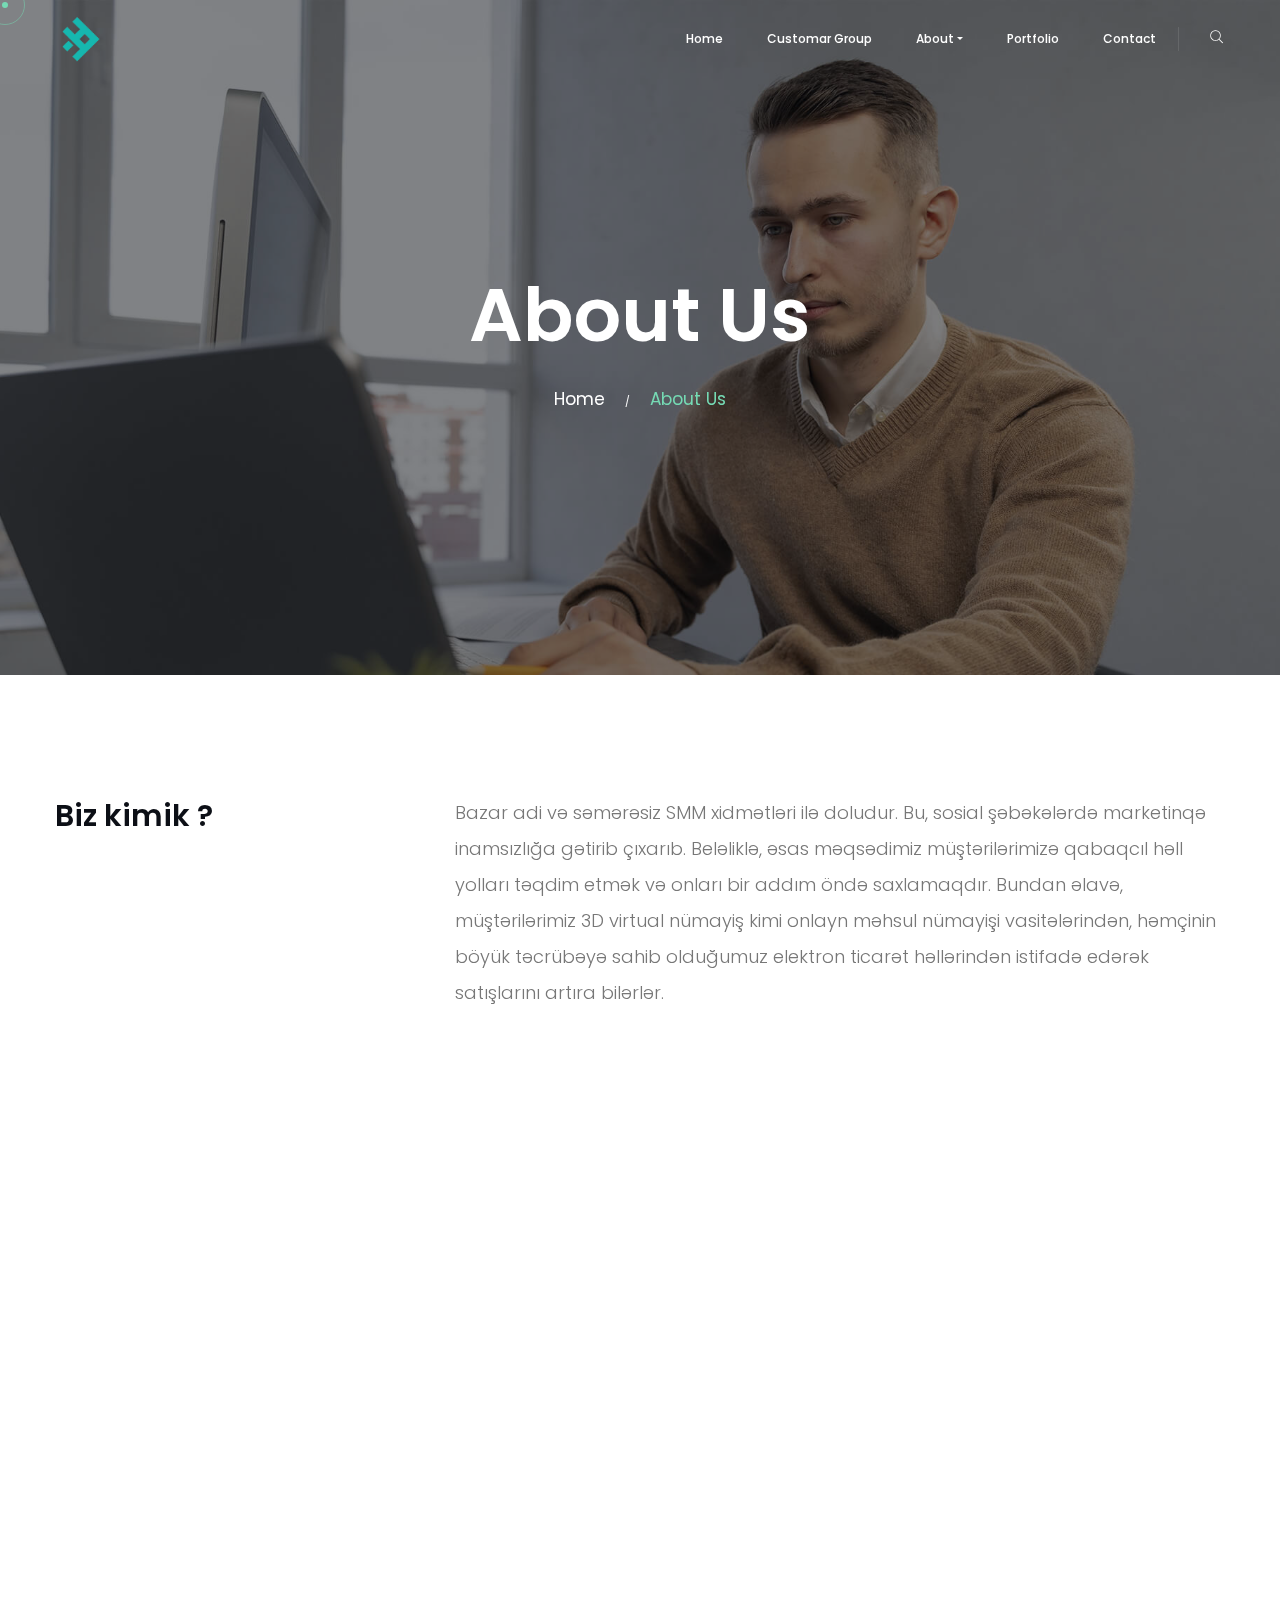
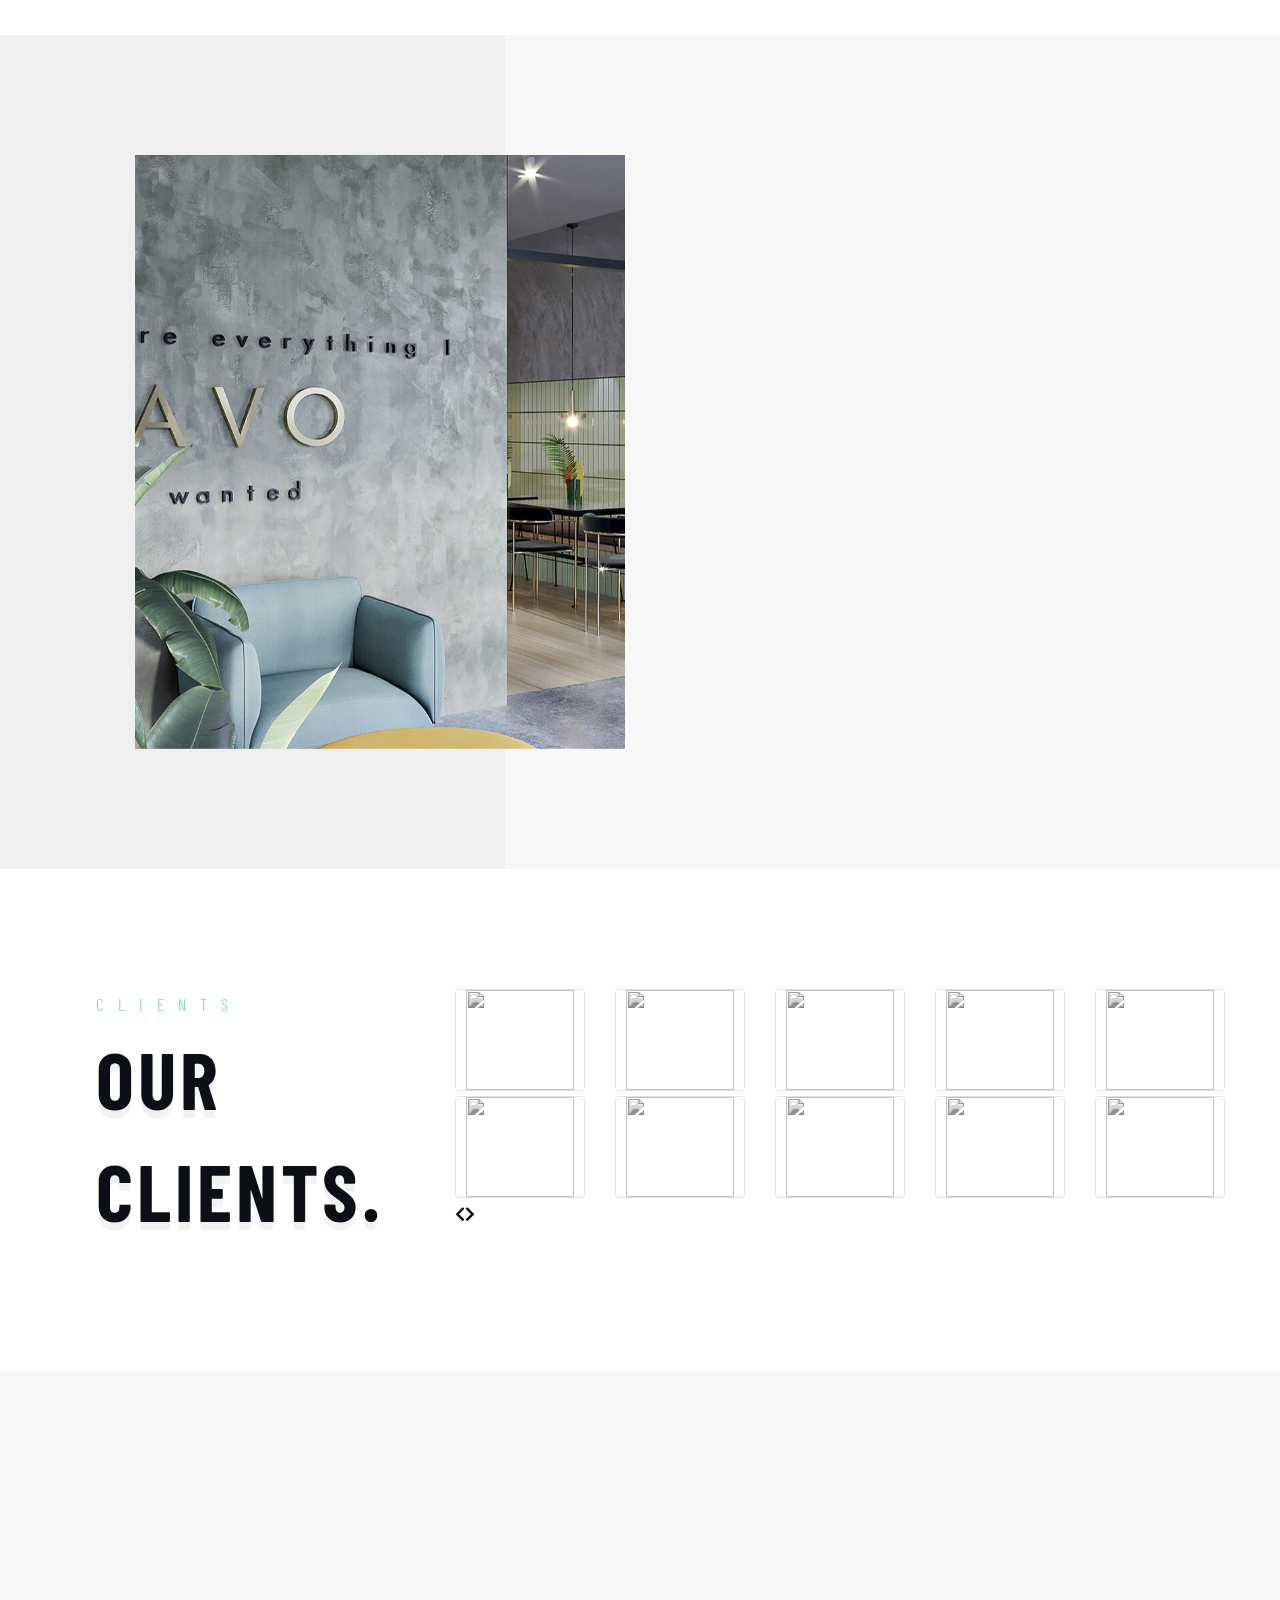
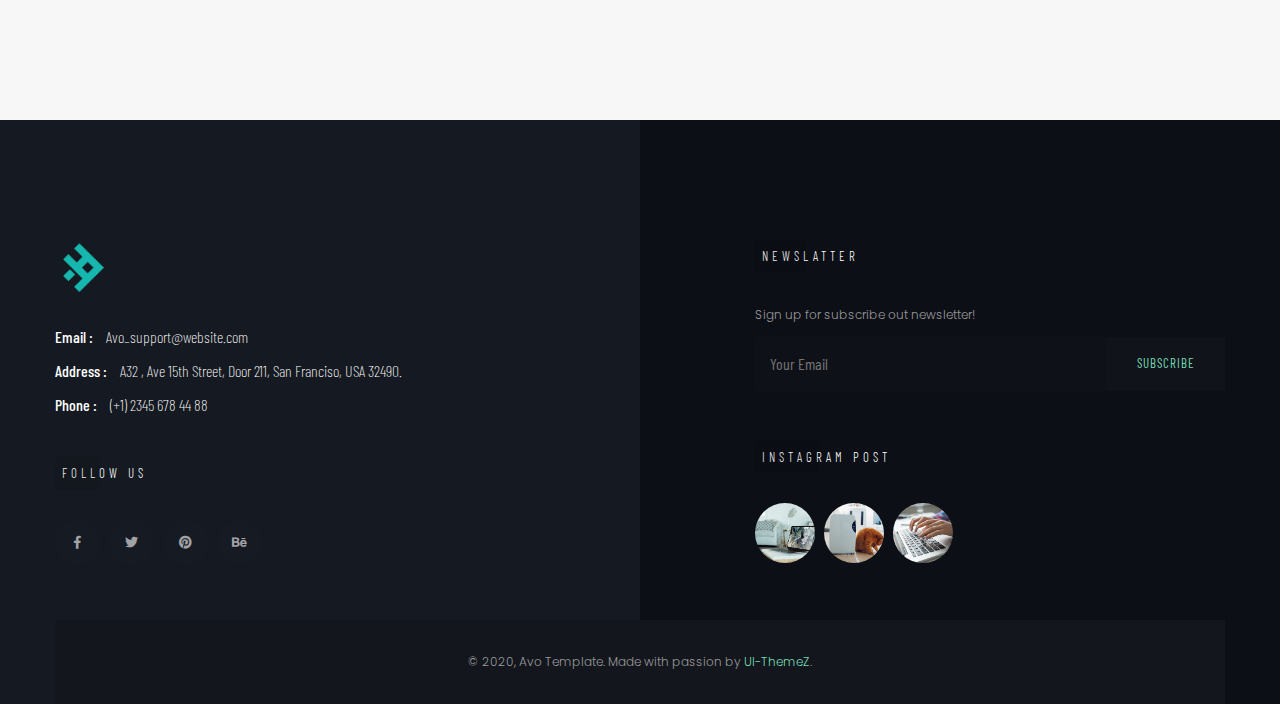
==== commit c0761390: "style" ====
--- a/about.html
+++ b/about.html
@@ -107,7 +107,7 @@
                             aria-haspopup="true" aria-expanded="false">About</a>
                         <div class="dropdown-menu">
                             <a class="dropdown-item" style="font-weight: bolder;" href="about.html">Biz Kimik</a>
-                            <a class="dropdown-item" href="showcase2.html">Xidmət və məhsullarımız</a>
+                            <a class="dropdown-item" href="showcase2.html">Xidmətlərimiz</a>
                             <a class="dropdown-item" href="showcase3.html">Paketler</a>
                             <a class="dropdown-item" href="showcase4.html">Eksklüziv Paket </a>
                             <a class="dropdown-item" href="showcase4.html">Niyə Biz</a>
--- a/css/style.css
+++ b/css/style.css
@@ -98,7 +98,7 @@
 
 p {
   color: #777;
-  font-size: 15px;
+  font-size: 18px;
   font-weight: 300;
   line-height: 2;
   margin: 0; }
